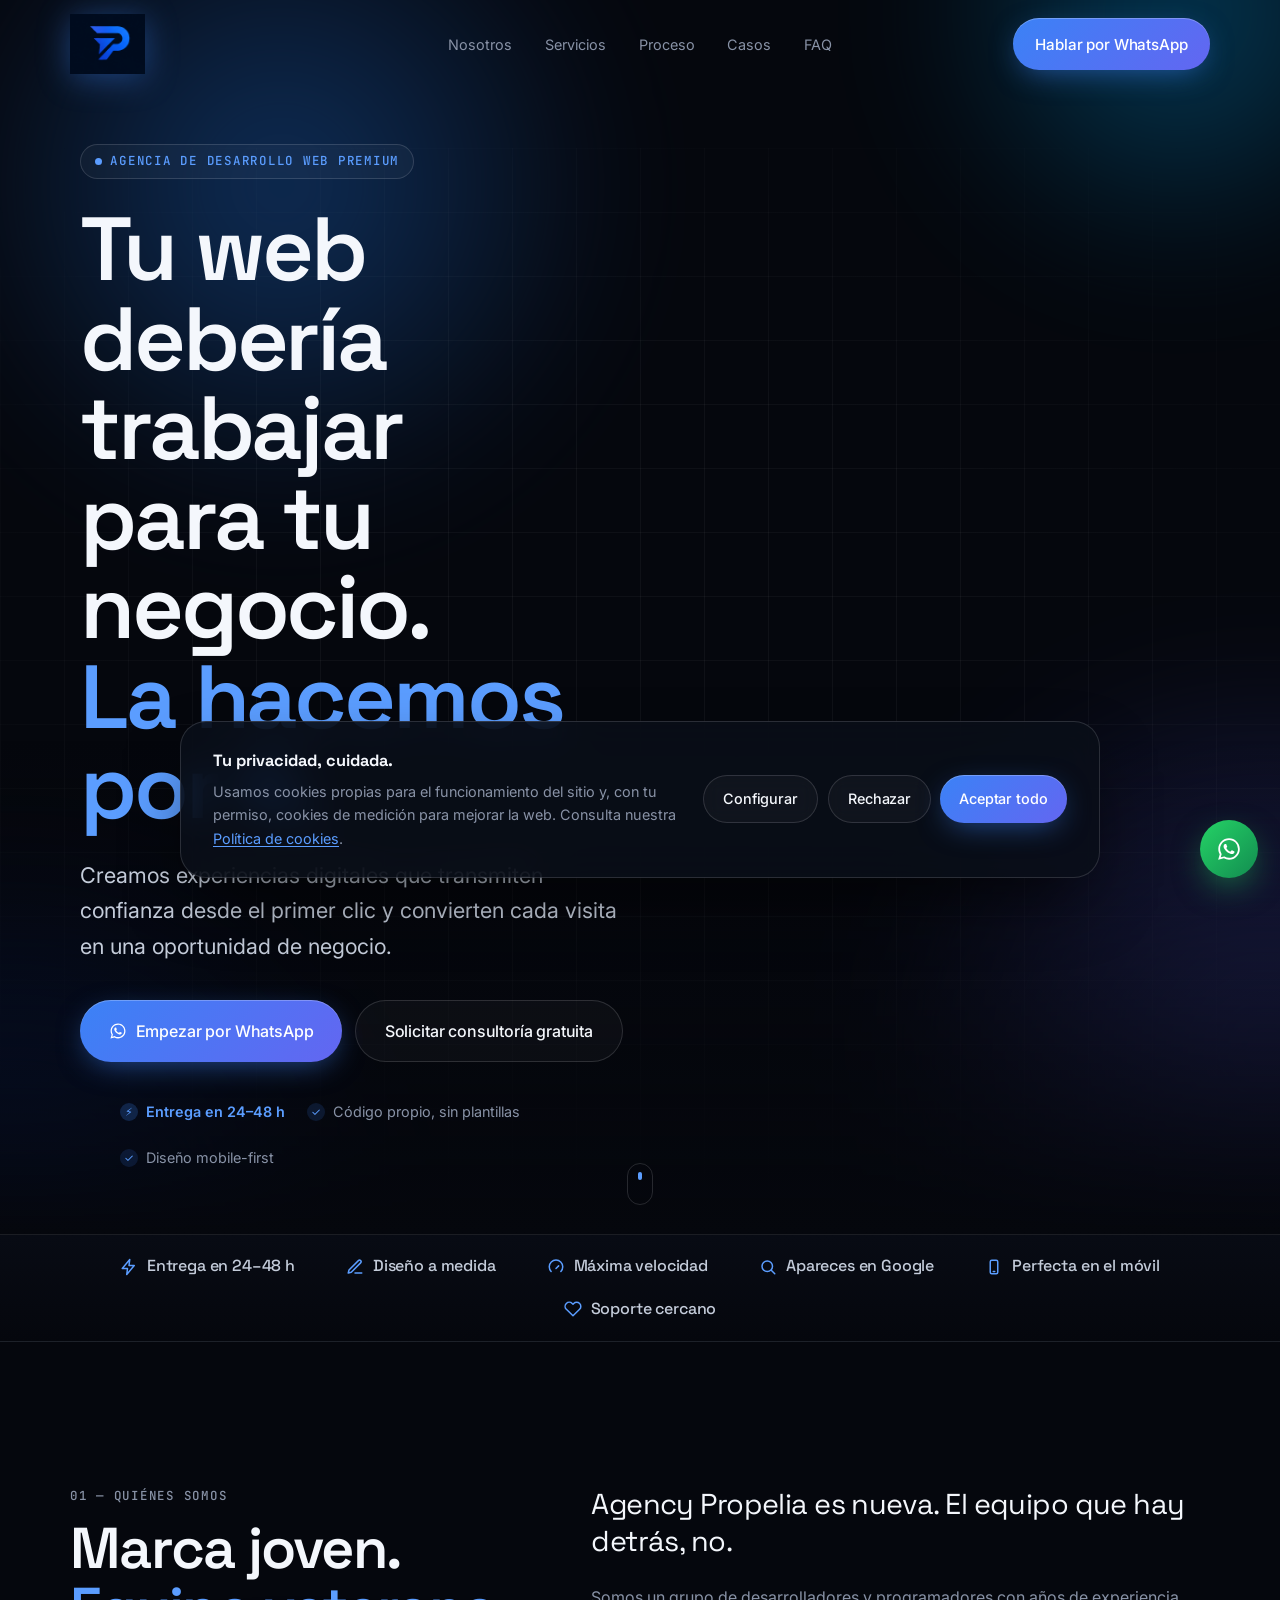
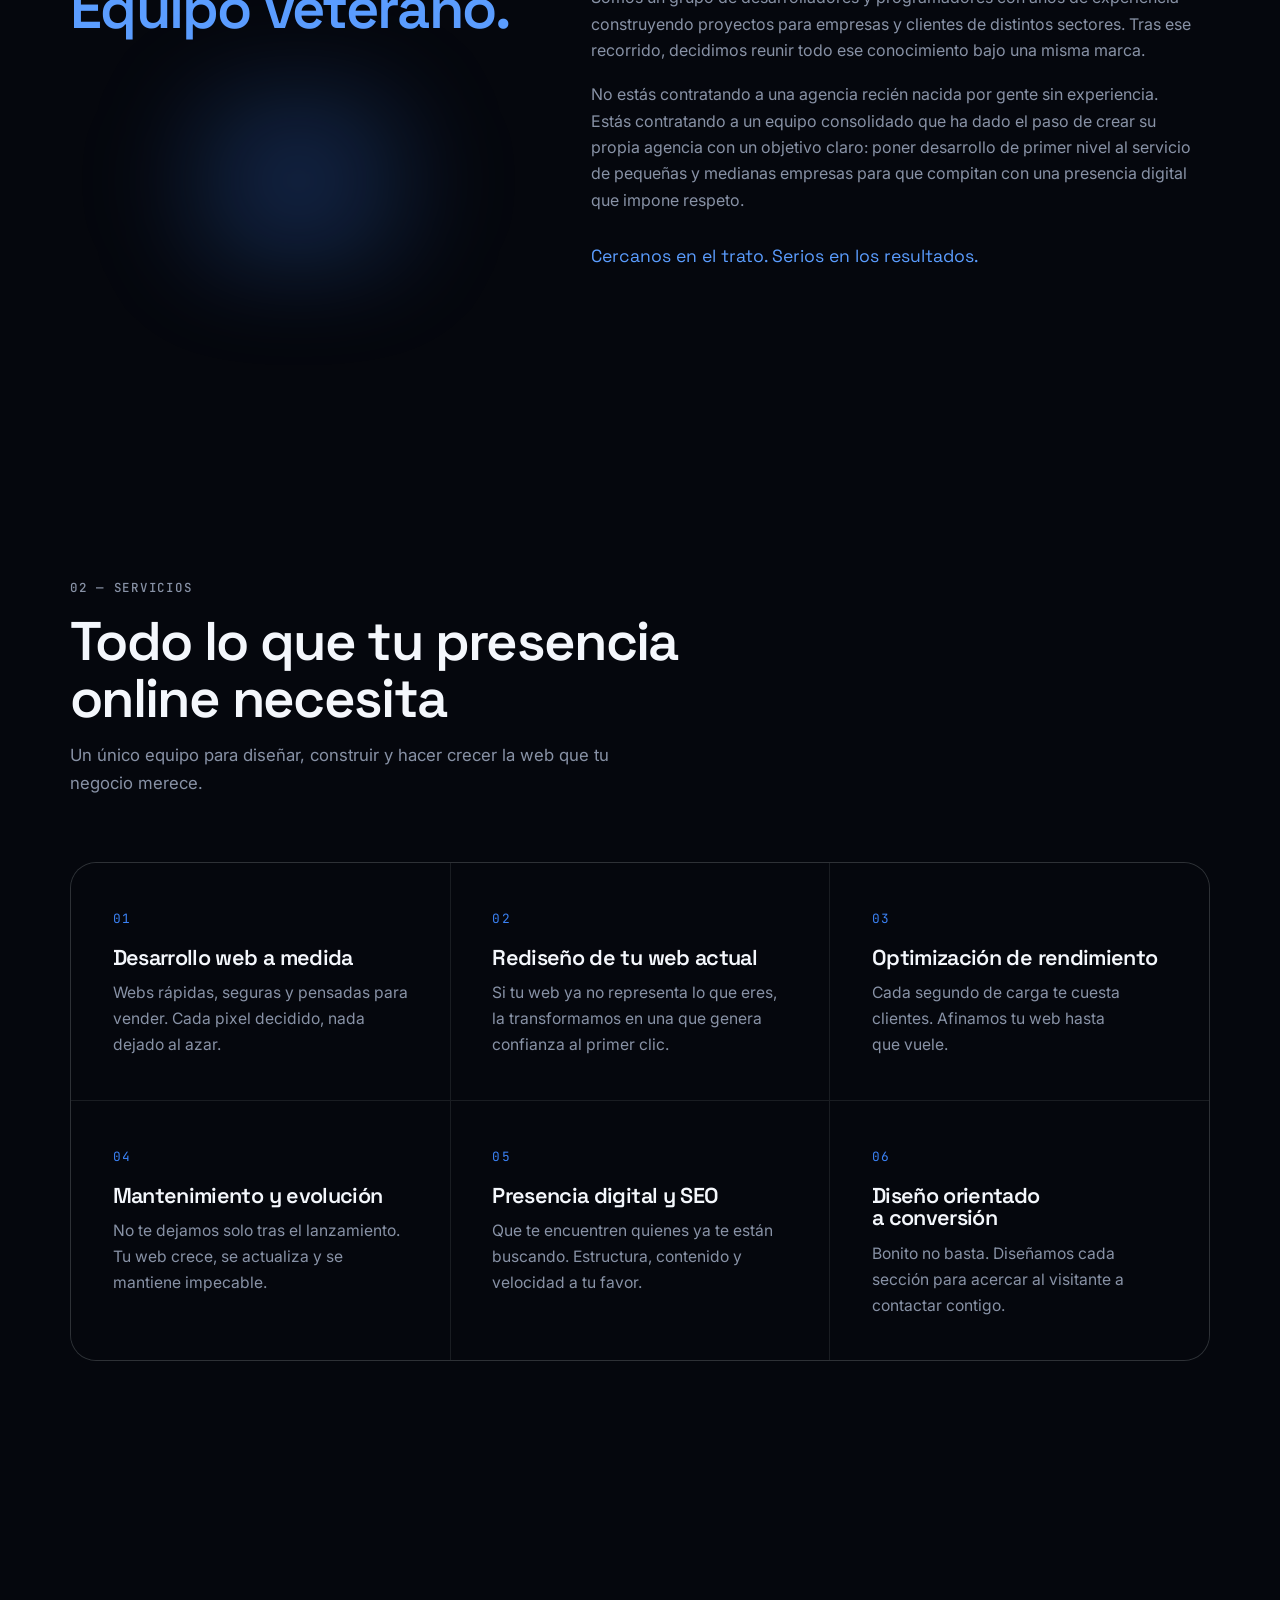
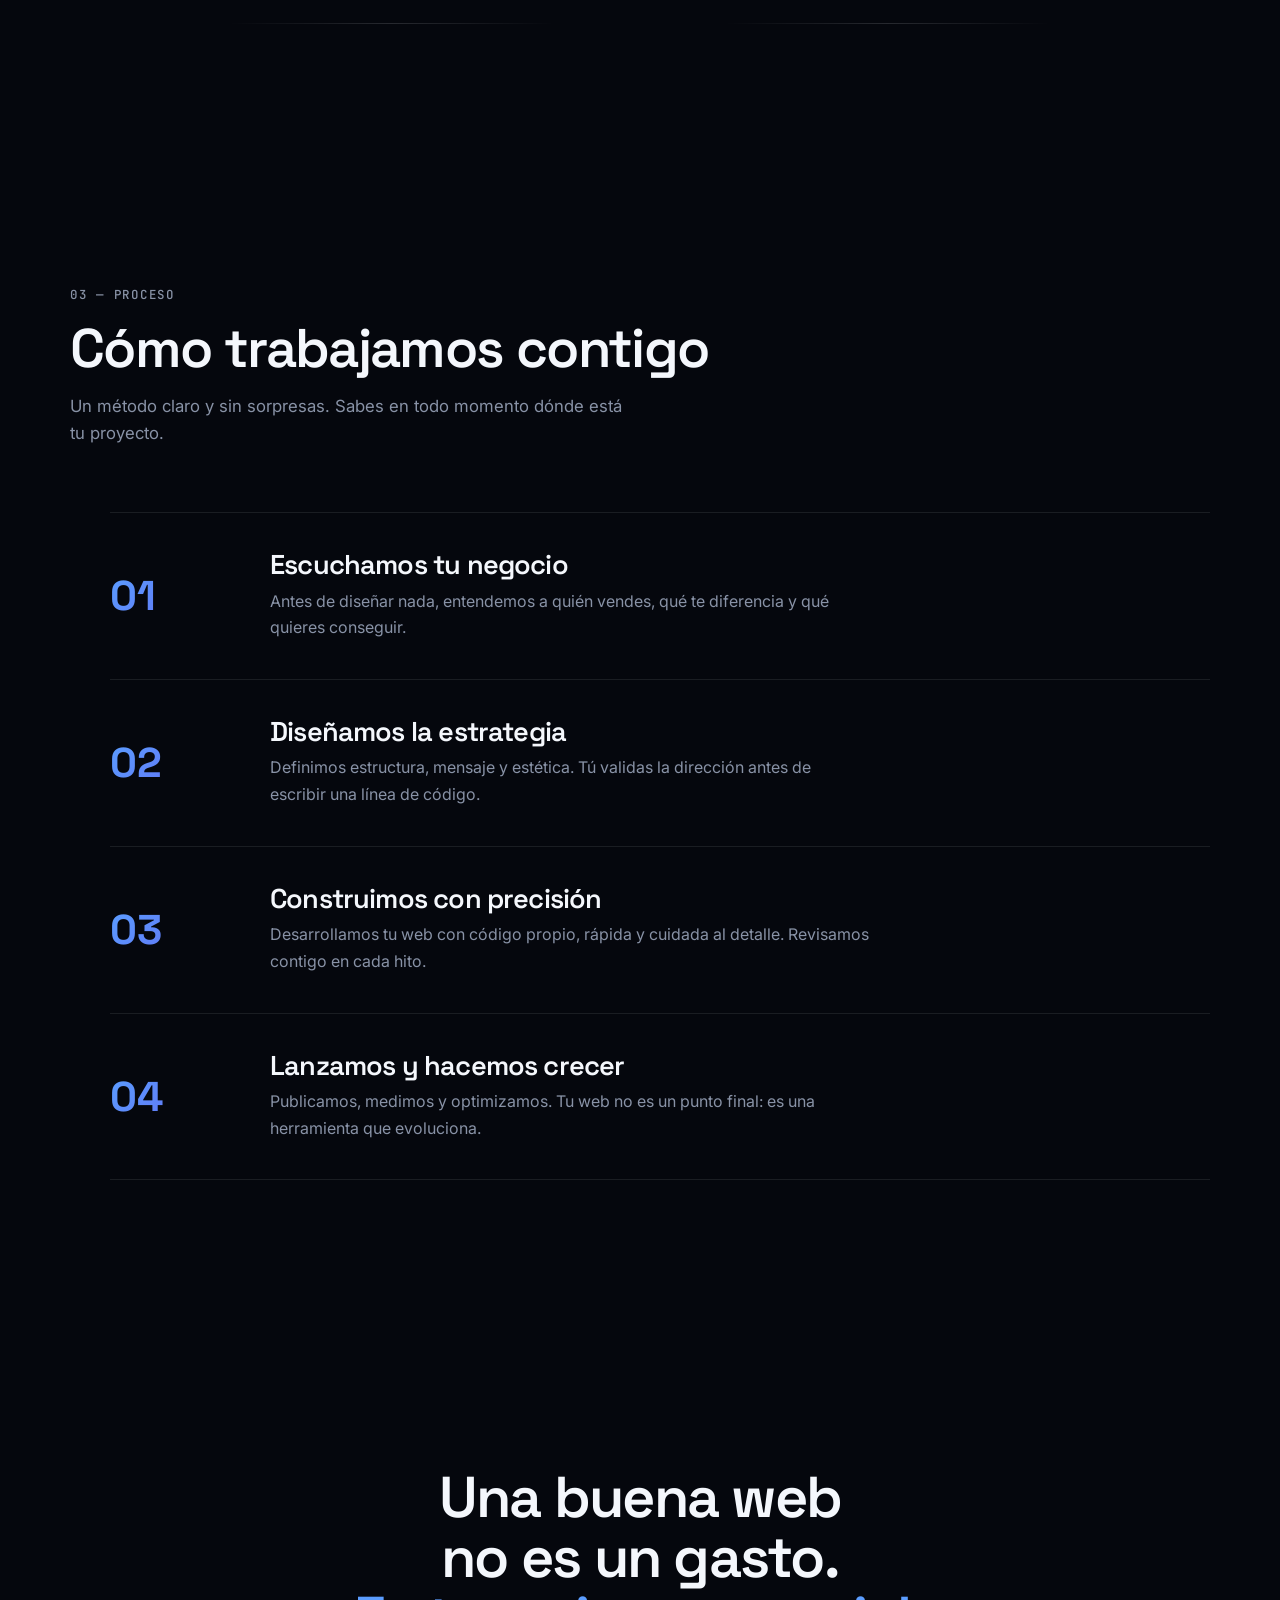
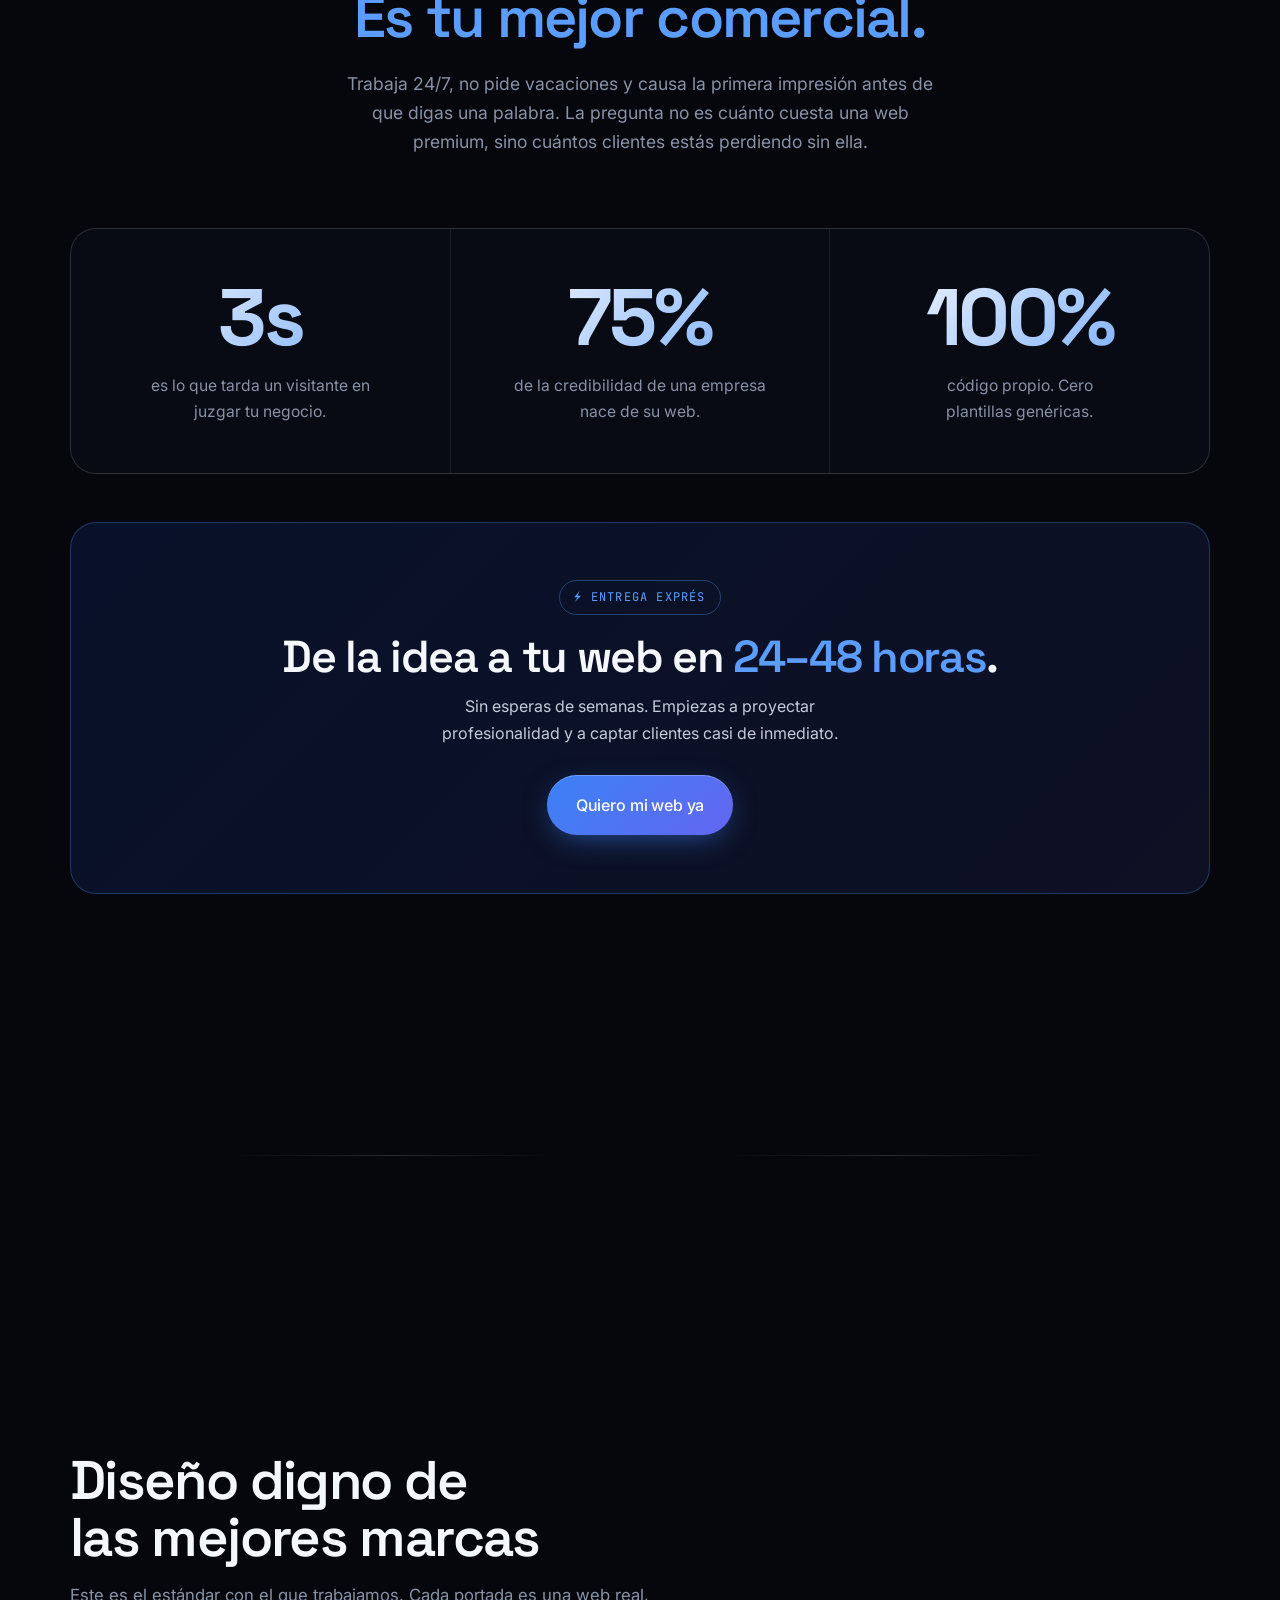
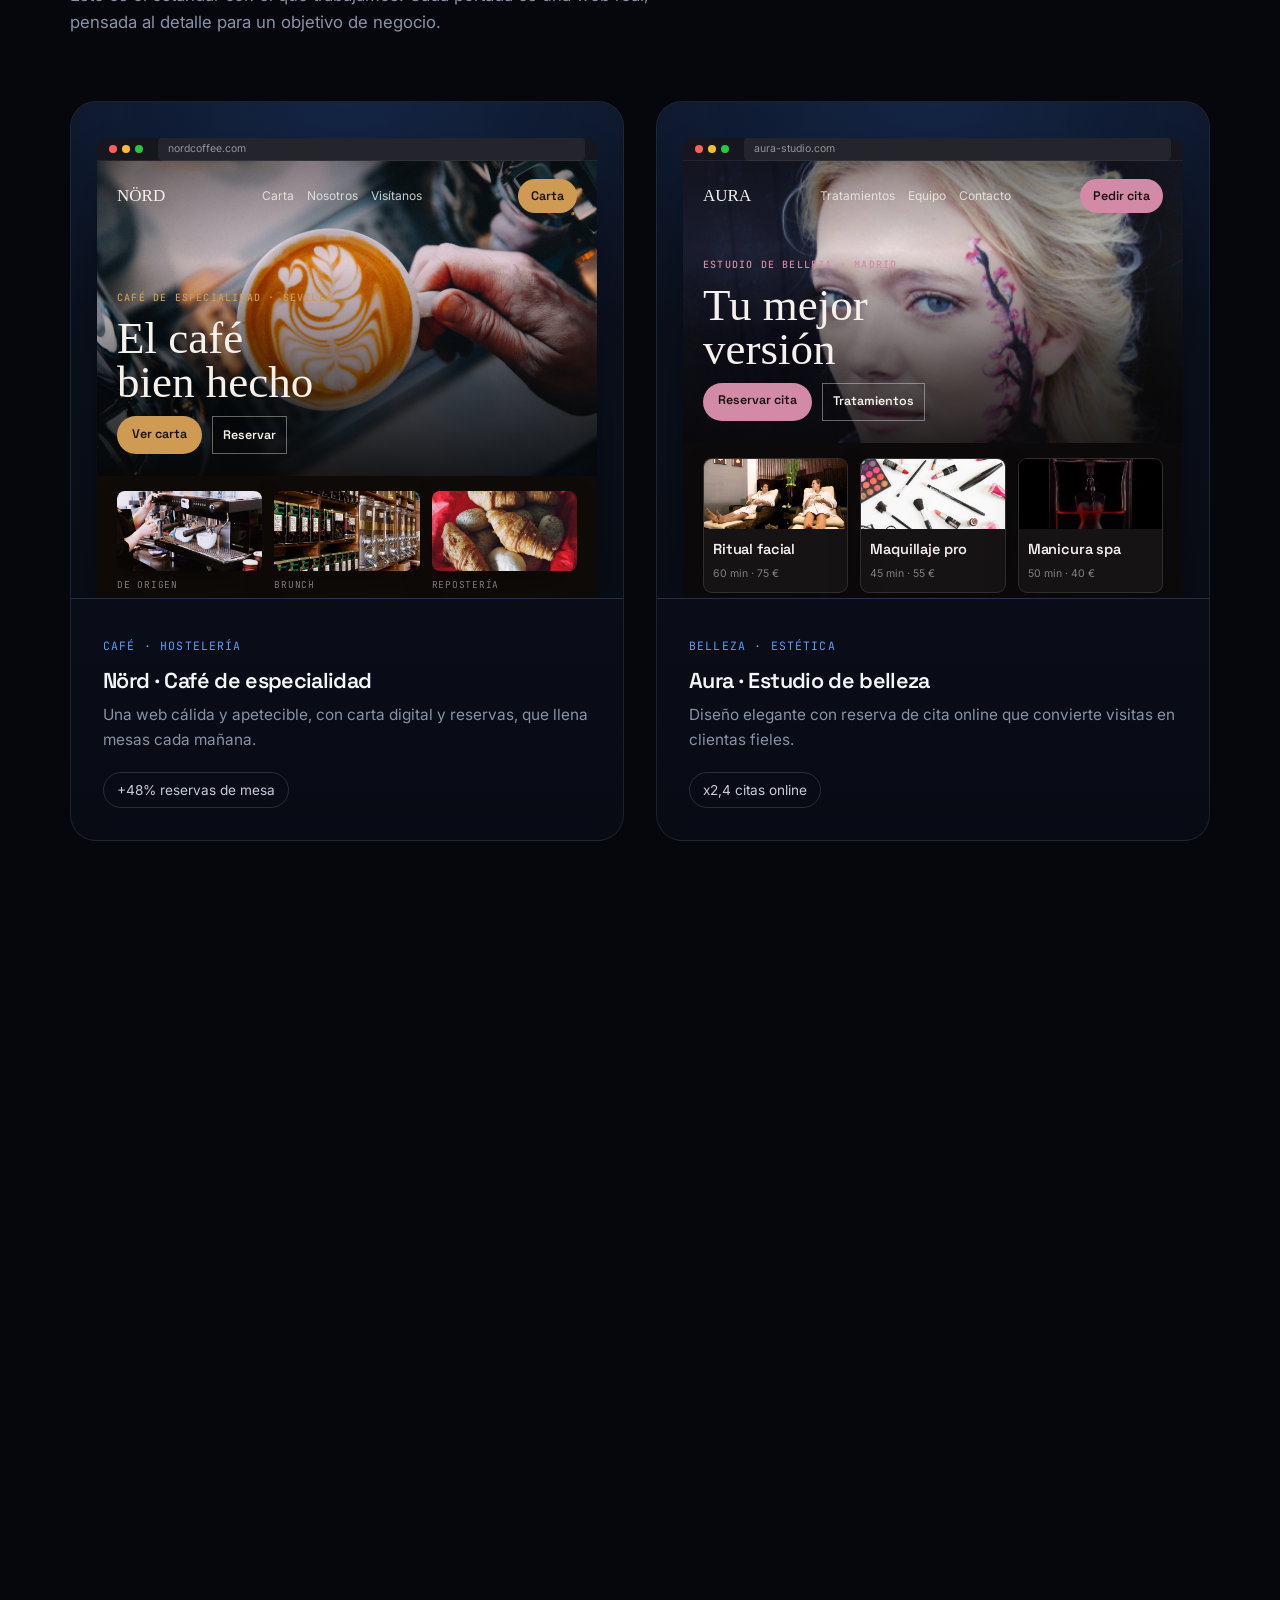
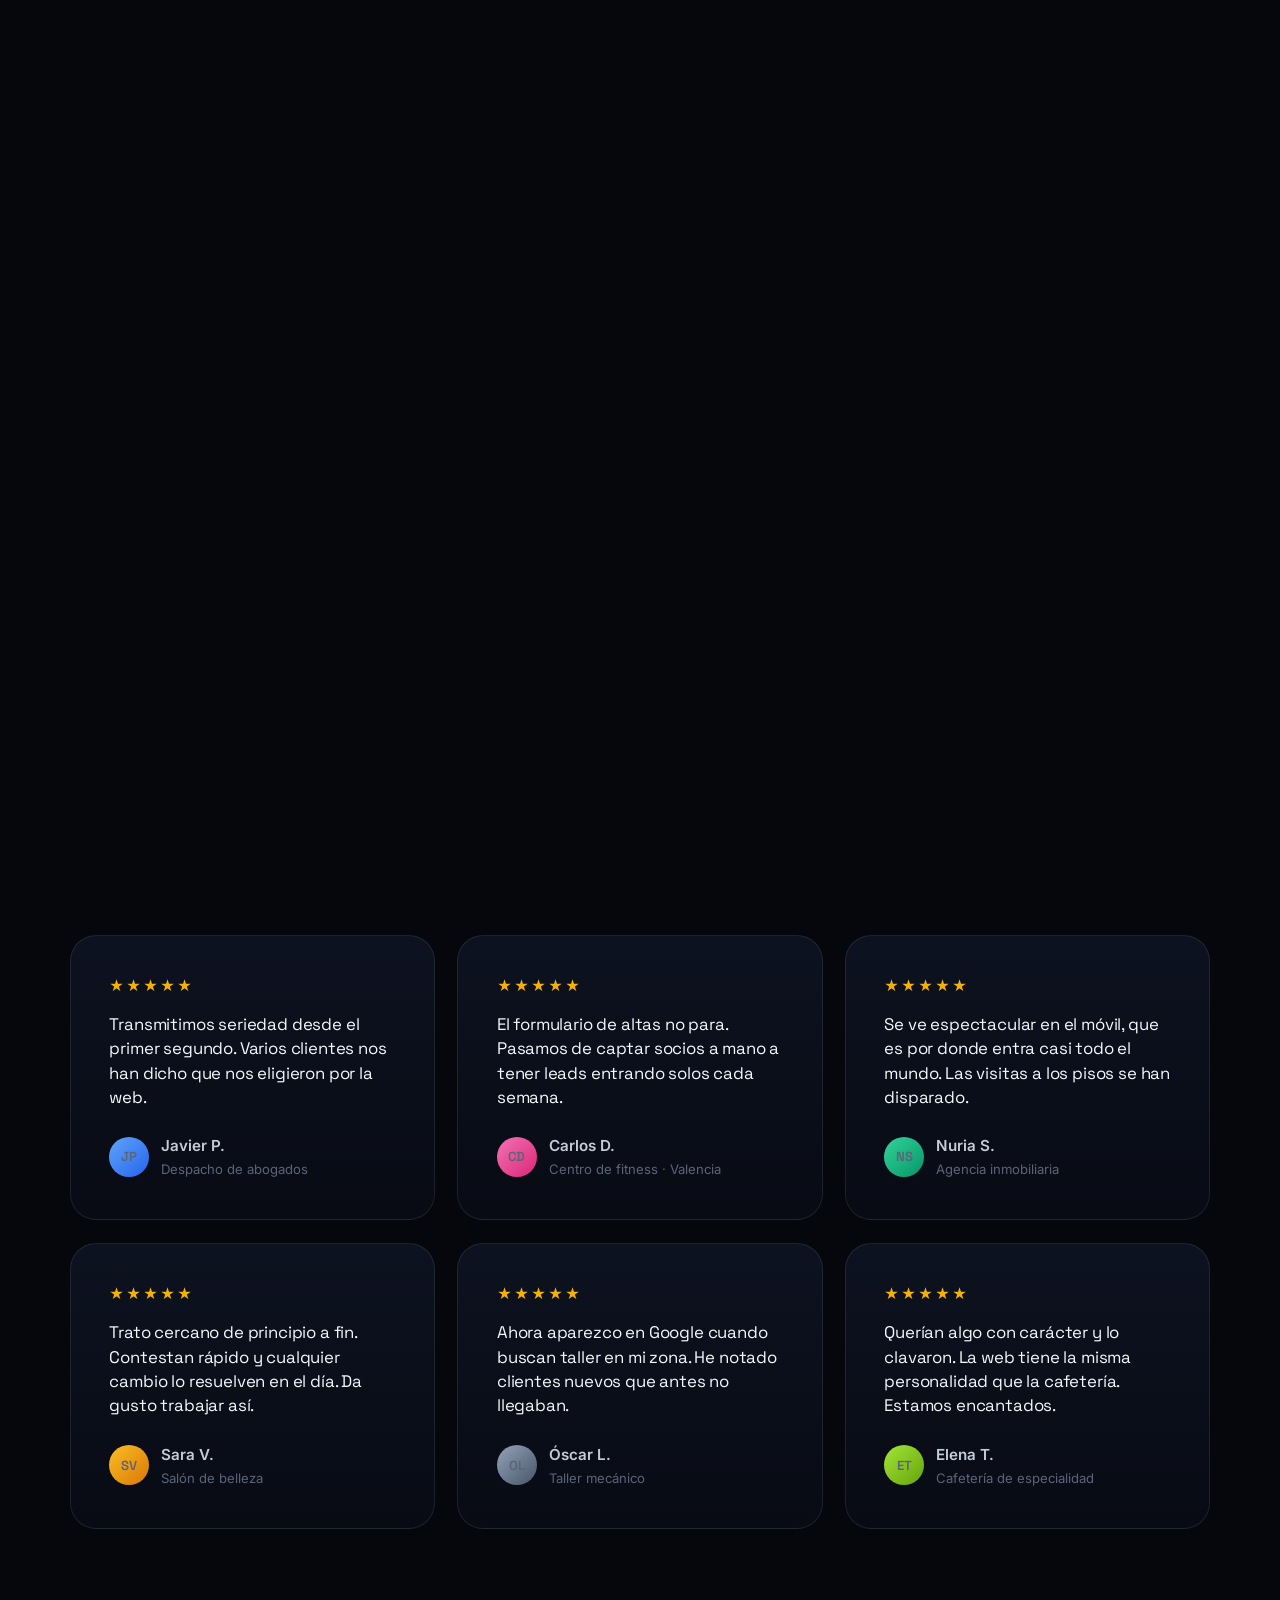
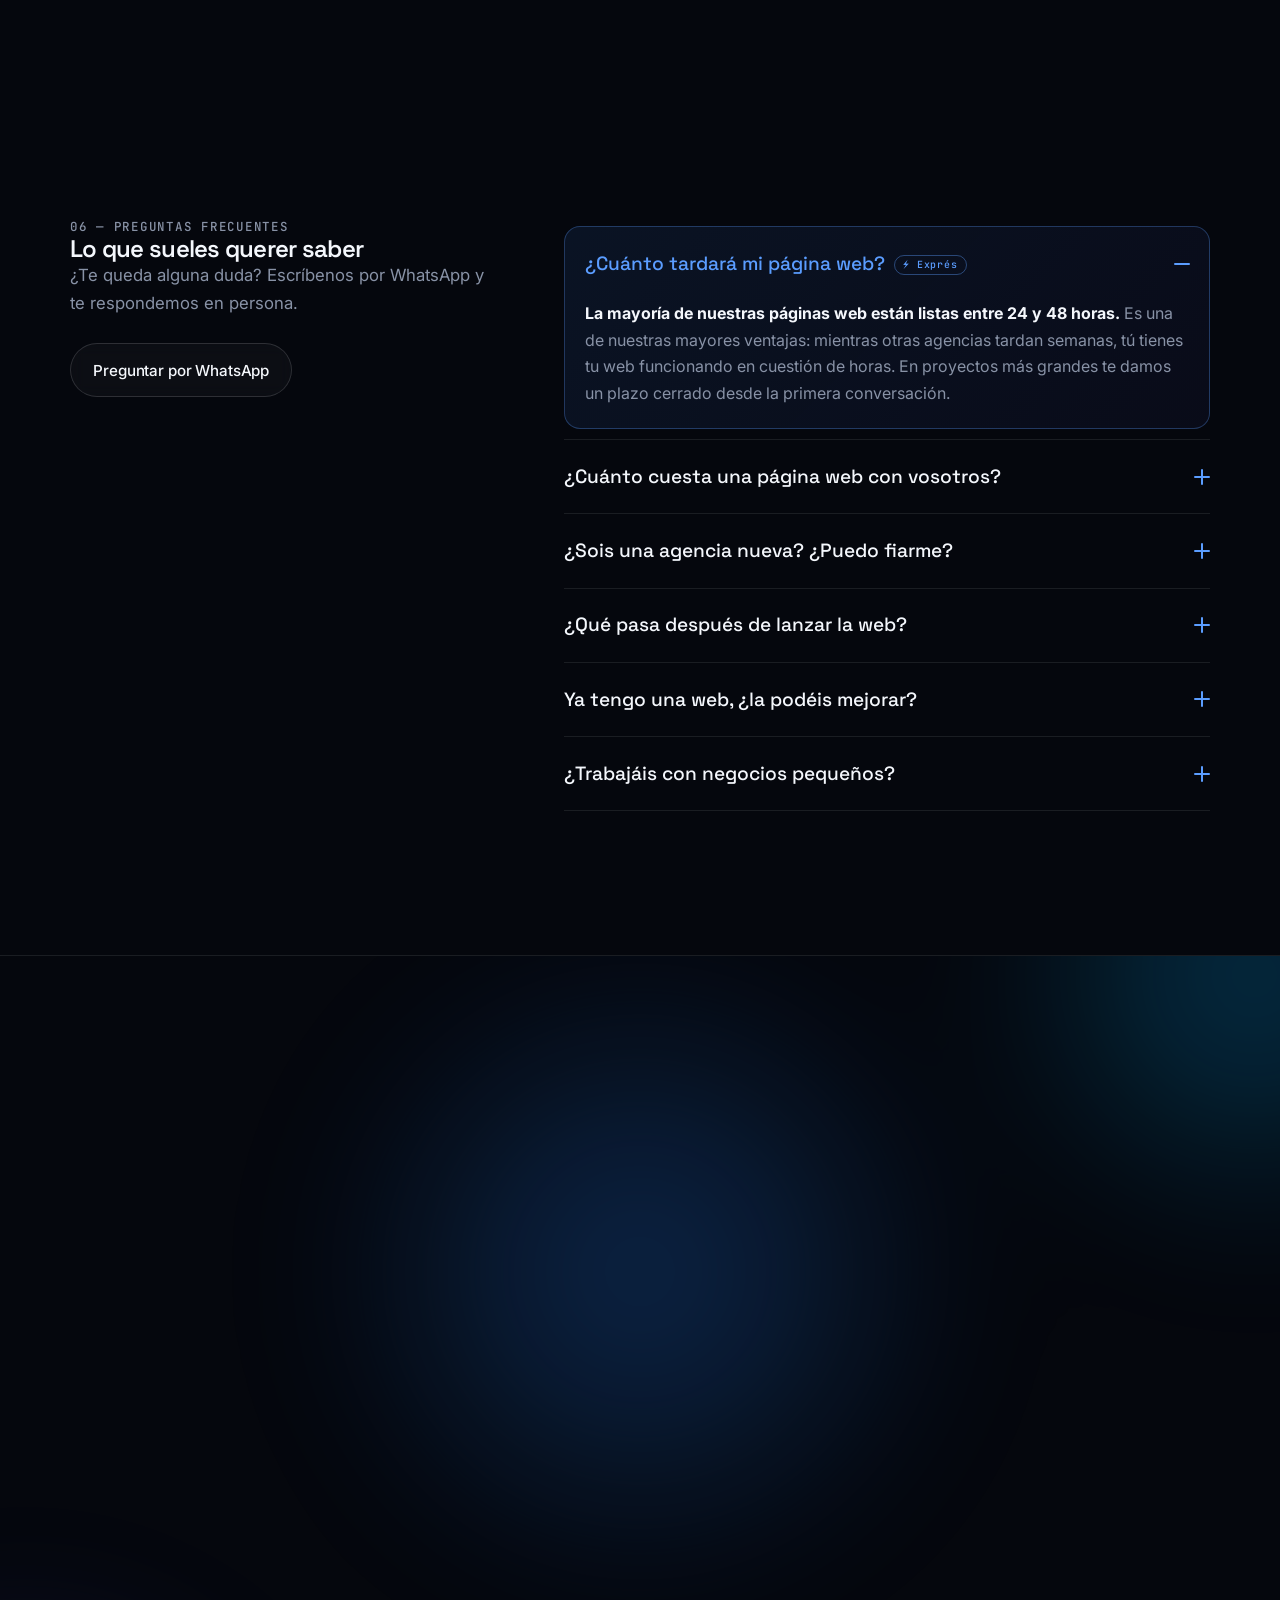
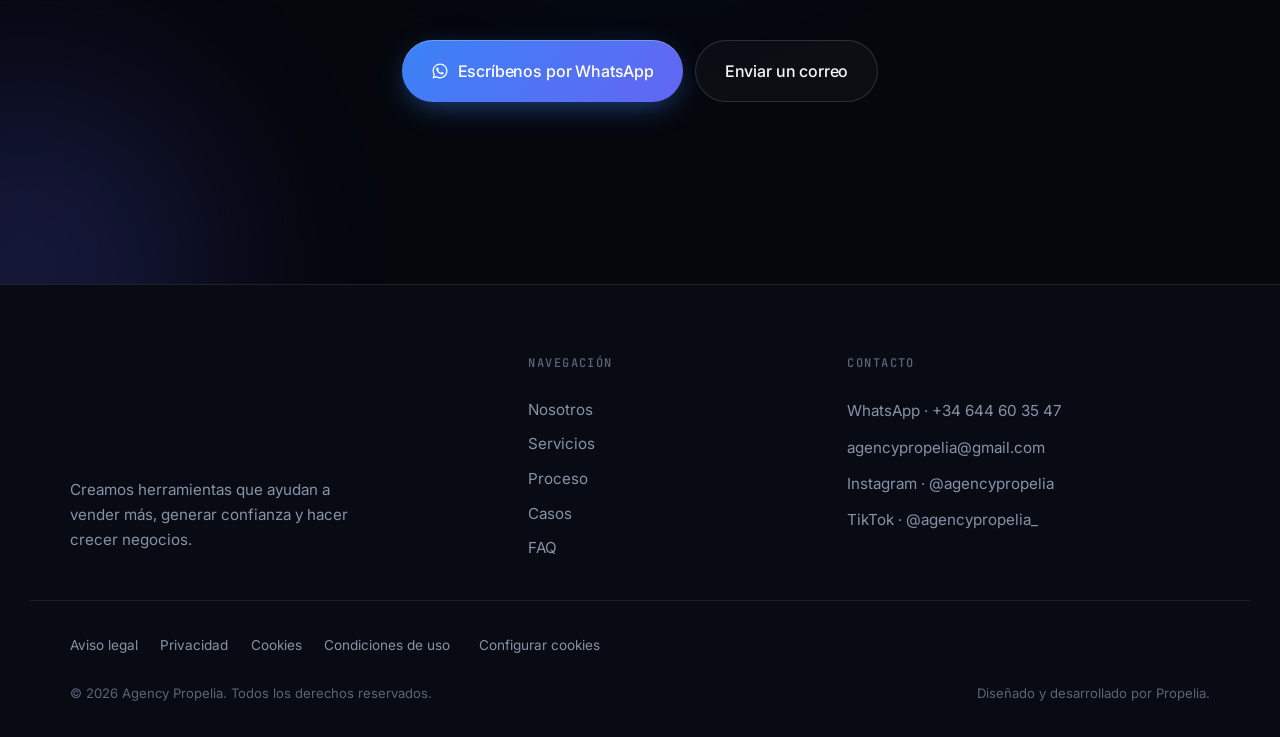
==== index.html @ 7b3290b9 "Web Agency Propelia — preparada para producción Sitio estático (HTML/CSS/JS vanilla) listo para GitH" ====
<!DOCTYPE html>
<html lang="es">
<head>
  <meta charset="UTF-8" />
  <meta name="viewport" content="width=device-width, initial-scale=1.0" />
  <meta name="theme-color" content="#05070d" />

  <title>Agency Propelia — Webs premium que hacen crecer tu negocio</title>
  <meta name="description" content="Agencia de desarrollo web premium. Diseñamos páginas que generan confianza desde el primer clic y convierten visitantes en clientes. Consultoría gratuita por WhatsApp." />
  <meta name="keywords" content="agencia web, diseño web premium, desarrollo web, rediseño web, páginas web para empresas, SEO, optimización web" />
  <meta name="author" content="Agency Propelia" />
  <link rel="canonical" href="https://agencypropelia.com/" />

  <!-- Open Graph -->
  <meta property="og:type" content="website" />
  <meta property="og:locale" content="es_ES" />
  <meta property="og:site_name" content="Agency Propelia" />
  <meta property="og:title" content="Agency Propelia — Webs premium que hacen crecer tu negocio" />
  <meta property="og:description" content="Diseñamos herramientas digitales que venden, generan confianza y hacen crecer negocios." />
  <meta property="og:image" content="assets/img/og-cover.png" />
  <meta property="og:url" content="https://agencypropelia.com/" />

  <!-- Twitter -->
  <meta name="twitter:card" content="summary_large_image" />
  <meta name="twitter:title" content="Agency Propelia — Webs premium que hacen crecer tu negocio" />
  <meta name="twitter:description" content="Diseñamos herramientas digitales que venden, generan confianza y hacen crecer negocios." />
  <meta name="twitter:image" content="assets/img/og-cover.png" />

  <link rel="icon" type="image/png" href="assets/img/favicon.png" />
  <link rel="apple-touch-icon" href="assets/img/favicon.png" />
  <link rel="preload" as="image" href="assets/img/icono-propelia.png" />

  <!-- Fonts -->
  <link rel="preconnect" href="https://fonts.googleapis.com" />
  <link rel="preconnect" href="https://fonts.gstatic.com" crossorigin />
  <link rel="stylesheet" href="https://fonts.googleapis.com/css2?family=Space+Grotesk:wght@400;500;600;700&family=Inter:wght@300;400;500;600&family=JetBrains+Mono:wght@400;500&display=swap" />

  <link rel="stylesheet" href="styles.css?v=20260713f" />

  <!-- SEO structured data -->
  <script type="application/ld+json">
  {
    "@context": "https://schema.org",
    "@type": "ProfessionalService",
    "name": "Agency Propelia",
    "description": "Agencia de desarrollo web premium especializada en crear páginas que generan confianza y convierten visitantes en clientes.",
    "url": "https://agencypropelia.com/",
    "email": "agencypropelia@gmail.com",
    "telephone": "+34644603547",
    "areaServed": "ES",
    "priceRange": "€€",
    "sameAs": [
      "https://instagram.com/agencypropelia",
      "https://www.tiktok.com/@agencypropelia_"
    ],
    "serviceType": ["Desarrollo web", "Rediseño web", "Optimización de rendimiento", "SEO", "Mantenimiento web"]
  }
  </script>
</head>
<body>
  <a class="skip-link" href="#main">Saltar al contenido</a>

  <!-- ============ SPLASH ============ -->
  <div class="splash" data-splash aria-hidden="true">
    <div class="splash-mark">
      <svg viewBox="0 0 48 48" width="52" height="52" aria-hidden="true">
        <use href="#propelia-mark"></use>
      </svg>
    </div>
  </div>

  <!-- Reusable SVG symbol for the brand mark -->
  <svg width="0" height="0" style="position:absolute" aria-hidden="true">
    <defs>
      <linearGradient id="mark-grad" x1="0" y1="0" x2="1" y2="1">
        <stop offset="0" stop-color="#60a5fa" />
        <stop offset="0.55" stop-color="#3b82f6" />
        <stop offset="1" stop-color="#6366f1" />
      </linearGradient>
      <symbol id="propelia-mark" viewBox="0 0 48 48">
        <path d="M24 3 L41 40 L24 31 L7 40 Z" fill="url(#mark-grad)" />
        <path d="M24 3 L24 31 L7 40 Z" fill="url(#mark-grad)" opacity="0.55" />
      </symbol>
    </defs>
  </svg>

  <!-- ============ NAV ============ -->
  <header class="nav" data-nav>
    <div class="nav-inner">
      <a class="nav-brand" href="#top" aria-label="Agency Propelia, inicio">
        <img class="nav-logo-img" src="assets/img/icono-propelia.png" alt="Agency Propelia" width="62" height="50" fetchpriority="high" />
      </a>

      <nav class="nav-links" aria-label="Navegación principal">
        <a href="#nosotros">Nosotros</a>
        <a href="#servicios">Servicios</a>
        <a href="#proceso">Proceso</a>
        <a href="#casos">Casos</a>
        <a href="#faq">FAQ</a>
      </nav>

      <a class="btn btn-primary nav-cta" href="https://wa.me/34644603547" target="_blank" rel="noopener" data-magnetic>
        Hablar por WhatsApp
      </a>

      <button class="nav-toggle" data-nav-toggle aria-label="Abrir menú" aria-expanded="false">
        <span></span><span></span>
      </button>
    </div>
  </header>

  <!-- Mobile menu -->
  <div class="mobile-menu" data-mobile-menu aria-hidden="true">
    <nav aria-label="Navegación móvil">
      <a href="#nosotros">Nosotros</a>
      <a href="#servicios">Servicios</a>
      <a href="#proceso">Proceso</a>
      <a href="#casos">Casos</a>
      <a href="#faq">FAQ</a>
    </nav>
    <a class="btn btn-primary" href="https://wa.me/34644603547" target="_blank" rel="noopener">Hablar por WhatsApp</a>
  </div>

  <main id="main">
    <span id="top"></span>

    <!-- ============ HERO ============ -->
    <section class="hero" id="hero">
      <div class="hero-gradient" data-mouse-gradient aria-hidden="true"></div>
      <div class="hero-grid-overlay" aria-hidden="true"></div>

      <div class="hero-inner container">
       <div class="hero-copy">
        <p class="kicker reveal" data-reveal>
          <span class="kicker-dot"></span> Agencia de desarrollo web premium
        </p>

        <h1 class="hero-title reveal" data-reveal>
          Tu web debería trabajar<br />
          para tu negocio.<br />
          <em>La hacemos por ti.</em>
        </h1>

        <p class="hero-sub reveal" data-reveal>
          Creamos experiencias digitales que transmiten confianza desde el primer clic
          y convierten cada visita en una oportunidad de negocio.
        </p>

        <div class="hero-actions reveal" data-reveal>
          <a class="btn btn-primary btn-lg" href="https://wa.me/34644603547" target="_blank" rel="noopener" data-magnetic>
            <span class="btn-ico" aria-hidden="true">
              <svg viewBox="0 0 24 24" width="18" height="18" fill="currentColor"><path d="M12.04 2C6.58 2 2.13 6.45 2.13 11.91c0 1.75.46 3.45 1.32 4.95L2 22l5.25-1.38a9.9 9.9 0 0 0 4.79 1.22h.01c5.46 0 9.91-4.45 9.91-9.91C21.96 6.45 17.5 2 12.04 2zm0 18.15h-.01a8.2 8.2 0 0 1-4.19-1.15l-.3-.18-3.12.82.83-3.04-.2-.31a8.2 8.2 0 0 1-1.26-4.38c0-4.54 3.7-8.23 8.25-8.23 2.2 0 4.28.86 5.83 2.42a8.2 8.2 0 0 1 2.42 5.82c0 4.54-3.7 8.23-8.25 8.23zm4.52-6.16c-.25-.12-1.47-.72-1.69-.81-.23-.08-.39-.12-.56.12-.16.25-.64.81-.79.97-.14.17-.29.19-.54.06-.25-.12-1.05-.39-1.99-1.23-.74-.66-1.23-1.47-1.38-1.72-.14-.25-.02-.38.11-.51.11-.11.25-.29.37-.43.12-.14.16-.25.25-.41.08-.17.04-.31-.02-.43-.06-.12-.56-1.34-.76-1.84-.2-.48-.4-.42-.56-.42-.14 0-.31-.02-.47-.02-.16 0-.43.06-.66.31-.23.25-.87.85-.87 2.07 0 1.22.89 2.4 1.01 2.56.12.17 1.75 2.67 4.23 3.74.59.26 1.05.41 1.41.52.59.19 1.13.16 1.56.1.48-.07 1.47-.6 1.68-1.18.21-.58.21-1.07.14-1.18-.06-.11-.22-.17-.47-.29z"/></svg>
            </span>
            Empezar por WhatsApp
          </a>
          <a class="btn btn-ghost btn-lg" href="#contacto" data-magnetic>Solicitar consultoría gratuita</a>
        </div>

        <ul class="hero-trust reveal" data-reveal>
          <li class="trust-hot"><span class="tick" aria-hidden="true">⚡</span> Entrega en 24–48 h</li>
          <li><span class="tick" aria-hidden="true">✓</span> Código propio, sin plantillas</li>
          <li><span class="tick" aria-hidden="true">✓</span> Diseño mobile-first</li>
        </ul>
       </div>

       <div class="hero-visual reveal" data-reveal aria-hidden="true">
         <video class="hero-video brand-video" src="assets/video/logo-anim-1.mp4"
                autoplay muted loop playsinline preload="auto"></video>
       </div>
      </div>

      <a class="hero-scroll" href="#nosotros" aria-label="Bajar">
        <span></span>
      </a>
    </section>

    <!-- ============ BENEFITS BAR ============ -->
    <div class="benefits-bar">
      <ul class="benefits-row container">
        <li>
          <span class="bb-ico" aria-hidden="true"><svg viewBox="0 0 24 24" fill="none" stroke="currentColor" stroke-width="2" stroke-linecap="round" stroke-linejoin="round"><path d="M13 2 3 14h7l-1 8 10-12h-7z"/></svg></span>
          Entrega en 24–48 h
        </li>
        <li>
          <span class="bb-ico" aria-hidden="true"><svg viewBox="0 0 24 24" fill="none" stroke="currentColor" stroke-width="2" stroke-linecap="round" stroke-linejoin="round"><path d="M12 20h9"/><path d="M16.5 3.5a2.12 2.12 0 0 1 3 3L7 19l-4 1 1-4z"/></svg></span>
          Diseño a medida
        </li>
        <li>
          <span class="bb-ico" aria-hidden="true"><svg viewBox="0 0 24 24" fill="none" stroke="currentColor" stroke-width="2" stroke-linecap="round" stroke-linejoin="round"><path d="M5.5 18a9 9 0 1 1 13 0"/><path d="M12 14l3.5-3.5"/></svg></span>
          Máxima velocidad
        </li>
        <li>
          <span class="bb-ico" aria-hidden="true"><svg viewBox="0 0 24 24" fill="none" stroke="currentColor" stroke-width="2" stroke-linecap="round" stroke-linejoin="round"><circle cx="11" cy="11" r="7"/><path d="M21 21l-4.3-4.3"/></svg></span>
          Apareces en Google
        </li>
        <li>
          <span class="bb-ico" aria-hidden="true"><svg viewBox="0 0 24 24" fill="none" stroke="currentColor" stroke-width="2" stroke-linecap="round" stroke-linejoin="round"><rect x="7" y="3" width="10" height="18" rx="2"/><path d="M11 18h2"/></svg></span>
          Perfecta en el móvil
        </li>
        <li>
          <span class="bb-ico" aria-hidden="true"><svg viewBox="0 0 24 24" fill="none" stroke="currentColor" stroke-width="2" stroke-linecap="round" stroke-linejoin="round"><path d="M20.8 4.6a5.5 5.5 0 0 0-7.8 0L12 5.6l-1.1-1a5.5 5.5 0 0 0-7.8 7.8l1.1 1L12 21l7.8-7.6 1-1a5.5 5.5 0 0 0 0-7.8z"/></svg></span>
          Soporte cercano
        </li>
      </ul>
    </div>

    <!-- ============ NOSOTROS ============ -->
    <section class="section nosotros" id="nosotros">
      <div class="container grid-2">
        <div class="nosotros-head">
          <p class="eyebrow reveal" data-reveal>01 — Quiénes somos</p>
          <h2 class="reveal" data-reveal>
            Marca joven.<br /><em>Equipo veterano.</em>
          </h2>
          <div class="nosotros-visual reveal" data-reveal aria-hidden="true">
            <video class="brand-video" src="assets/video/logo-anim-2.mp4"
                   autoplay muted loop playsinline preload="none"></video>
          </div>
        </div>
        <div class="nosotros-body">
          <p class="lead reveal" data-reveal>
            Agency Propelia es nueva. El equipo que hay detrás, no.
          </p>
          <p class="reveal" data-reveal>
            Somos un grupo de desarrolladores y programadores con años de experiencia
            construyendo proyectos para empresas y clientes de distintos sectores. Tras
            ese recorrido, decidimos reunir todo ese conocimiento bajo una misma marca.
          </p>
          <p class="reveal" data-reveal>
            No estás contratando a una agencia recién nacida por gente sin experiencia.
            Estás contratando a un equipo consolidado que ha dado el paso de crear su
            propia agencia con un objetivo claro: poner desarrollo de primer nivel al
            servicio de pequeñas y medianas empresas para que compitan con una presencia
            digital que impone respeto.
          </p>
          <p class="signature reveal" data-reveal>
            Cercanos en el trato. Serios en los resultados.
          </p>
        </div>
      </div>
    </section>

    <!-- ============ SERVICIOS ============ -->
    <section class="section servicios" id="servicios">
      <div class="container">
        <header class="section-head">
          <p class="eyebrow reveal" data-reveal>02 — Servicios</p>
          <h2 class="reveal" data-reveal>Todo lo que tu presencia online necesita</h2>
          <p class="section-sub reveal" data-reveal>
            Un único equipo para diseñar, construir y hacer crecer la web que tu negocio merece.
          </p>
        </header>

        <div class="services-grid" data-services>
          <!-- JS enriquece; contenido hardcodeado para funcionar sin JS -->
          <article class="service-card reveal" data-reveal>
            <span class="service-num">01</span>
            <h3>Desarrollo web a medida</h3>
            <p>Webs rápidas, seguras y pensadas para vender. Cada pixel decidido, nada dejado al azar.</p>
          </article>
          <article class="service-card reveal" data-reveal>
            <span class="service-num">02</span>
            <h3>Rediseño de tu web actual</h3>
            <p>Si tu web ya no representa lo que eres, la transformamos en una que genera confianza al primer clic.</p>
          </article>
          <article class="service-card reveal" data-reveal>
            <span class="service-num">03</span>
            <h3>Optimización de rendimiento</h3>
            <p>Cada segundo de carga te cuesta clientes. Afinamos tu web hasta que vuele.</p>
          </article>
          <article class="service-card reveal" data-reveal>
            <span class="service-num">04</span>
            <h3>Mantenimiento y evolución</h3>
            <p>No te dejamos solo tras el lanzamiento. Tu web crece, se actualiza y se mantiene impecable.</p>
          </article>
          <article class="service-card reveal" data-reveal>
            <span class="service-num">05</span>
            <h3>Presencia digital y SEO</h3>
            <p>Que te encuentren quienes ya te están buscando. Estructura, contenido y velocidad a tu favor.</p>
          </article>
          <article class="service-card reveal" data-reveal>
            <span class="service-num">06</span>
            <h3>Diseño orientado a conversión</h3>
            <p>Bonito no basta. Diseñamos cada sección para acercar al visitante a contactar contigo.</p>
          </article>
        </div>
      </div>
    </section>

    <!-- brand divider -->
    <div class="brand-divider" aria-hidden="true">
      <span class="divider-line"></span>
      <video class="brand-video divider-video" src="assets/video/logo-anim-1.mp4" autoplay muted loop playsinline preload="none"></video>
      <span class="divider-line"></span>
    </div>

    <!-- ============ PROCESO ============ -->
    <section class="section proceso" id="proceso">
      <div class="container">
        <header class="section-head">
          <p class="eyebrow reveal" data-reveal>03 — Proceso</p>
          <h2 class="reveal" data-reveal>Cómo trabajamos contigo</h2>
          <p class="section-sub reveal" data-reveal>
            Un método claro y sin sorpresas. Sabes en todo momento dónde está tu proyecto.
          </p>
        </header>

        <ol class="process-list">
          <li class="process-step reveal" data-reveal>
            <span class="process-num">01</span>
            <div>
              <h3>Escuchamos tu negocio</h3>
              <p>Antes de diseñar nada, entendemos a quién vendes, qué te diferencia y qué quieres conseguir.</p>
            </div>
          </li>
          <li class="process-step reveal" data-reveal>
            <span class="process-num">02</span>
            <div>
              <h3>Diseñamos la estrategia</h3>
              <p>Definimos estructura, mensaje y estética. Tú validas la dirección antes de escribir una línea de código.</p>
            </div>
          </li>
          <li class="process-step reveal" data-reveal>
            <span class="process-num">03</span>
            <div>
              <h3>Construimos con precisión</h3>
              <p>Desarrollamos tu web con código propio, rápida y cuidada al detalle. Revisamos contigo en cada hito.</p>
            </div>
          </li>
          <li class="process-step reveal" data-reveal>
            <span class="process-num">04</span>
            <div>
              <h3>Lanzamos y hacemos crecer</h3>
              <p>Publicamos, medimos y optimizamos. Tu web no es un punto final: es una herramienta que evoluciona.</p>
            </div>
          </li>
        </ol>
      </div>
    </section>

    <!-- ============ BENEFICIOS ============ -->
    <section class="section beneficios" id="beneficios">
      <div class="container">
        <div class="beneficios-band reveal" data-reveal>
          <h2>Una buena web no es un gasto.<br /><em>Es tu mejor comercial.</em></h2>
          <p>
            Trabaja 24/7, no pide vacaciones y causa la primera impresión antes de que
            digas una palabra. La pregunta no es cuánto cuesta una web premium, sino
            cuántos clientes estás perdiendo sin ella.
          </p>
        </div>

        <div class="stats" data-stats>
          <div class="stat reveal" data-reveal>
            <span class="stat-value" data-count-to="3" data-suffix="s">3s</span>
            <p>es lo que tarda un visitante en juzgar tu negocio.</p>
          </div>
          <div class="stat reveal" data-reveal>
            <span class="stat-value" data-count-to="75" data-suffix="%">75%</span>
            <p>de la credibilidad de una empresa nace de su web.</p>
          </div>
          <div class="stat reveal" data-reveal>
            <span class="stat-value" data-count-to="100" data-suffix="%">100%</span>
            <p>código propio. Cero plantillas genéricas.</p>
          </div>
        </div>

        <div class="speed-banner reveal" data-reveal>
          <div class="speed-banner-glow" aria-hidden="true"></div>
          <span class="speed-badge">⚡ Entrega exprés</span>
          <h3>De la idea a tu web en <em>24–48 horas</em>.</h3>
          <p>Sin esperas de semanas. Empiezas a proyectar profesionalidad y a captar clientes casi de inmediato.</p>
          <a class="btn btn-primary btn-lg" href="https://wa.me/34644603547" target="_blank" rel="noopener" data-magnetic>Quiero mi web ya</a>
        </div>
      </div>
    </section>

    <!-- brand divider -->
    <div class="brand-divider" aria-hidden="true">
      <span class="divider-line"></span>
      <video class="brand-video divider-video" src="assets/video/logo-anim-2.mp4" autoplay muted loop playsinline preload="none"></video>
      <span class="divider-line"></span>
    </div>

    <!-- ============ CASOS ============ -->
    <section class="section casos" id="casos">
      <div class="container">
        <header class="section-head">
          <p class="eyebrow reveal" data-reveal>04 — Proyectos</p>
          <h2 class="reveal" data-reveal>Diseño digno de las mejores marcas</h2>
          <p class="section-sub reveal" data-reveal>
            Este es el estándar con el que trabajamos. Cada portada es una web real, pensada al detalle para un objetivo de negocio.
          </p>
        </header>

        <div class="casos-grid" data-projects>

          <!-- 1 · Café de especialidad (fotografía real) -->
          <article class="caso-card reveal" data-reveal>
            <div class="caso-cover">
              <div class="mock pv pv--cafe">
                <div class="mock-bar mock-bar-dark"><i></i><i></i><i></i><span class="mock-url">nordcoffee.com</span></div>
                <div class="mock-screen">
                  <div class="pv-imghero">
                    <span class="pv-imghero-bg pv-bg-cafe"></span>
                    <span class="pv-imghero-veil"></span>
                    <div class="pv-nav pv-on-img">
                      <span class="pv-logo pv-serif pv-tracked">NÖRD</span>
                      <span class="pv-menu"><span>Carta</span><span>Nosotros</span><span>Visítanos</span></span>
                      <span class="pv-cta pv-gold-btn">Carta</span>
                    </div>
                    <div class="pv-imghero-cap">
                      <span class="pv-ey pv-gold">Café de especialidad · Sevilla</span>
                      <span class="pv-h1 pv-serif pv-light pv-xl">El café<br>bien hecho</span>
                      <span class="pv-btns"><b class="pv-b1 pv-b-gold">Ver carta</b><b class="pv-b2 pv-b2-light">Reservar</b></span>
                    </div>
                  </div>
                  <div class="pv-gallery3">
                    <div class="pv-gitem"><span class="pv-gimg pv-gimg-c1"></span><span class="pv-gcap">De origen</span></div>
                    <div class="pv-gitem"><span class="pv-gimg pv-gimg-c2"></span><span class="pv-gcap">Brunch</span></div>
                    <div class="pv-gitem"><span class="pv-gimg pv-gimg-c3"></span><span class="pv-gcap">Repostería</span></div>
                  </div>
                </div>
              </div>
            </div>
            <div class="caso-body">
              <span class="caso-tag">Café · Hostelería</span>
              <h3>Nörd · Café de especialidad</h3>
              <p>Una web cálida y apetecible, con carta digital y reservas, que llena mesas cada mañana.</p>
              <span class="caso-metric">+48% reservas de mesa</span>
            </div>
          </article>

          <!-- 2 · Estudio de belleza (fotografía real) -->
          <article class="caso-card reveal" data-reveal>
            <div class="caso-cover">
              <div class="mock pv pv--beauty">
                <div class="mock-bar mock-bar-dark"><i></i><i></i><i></i><span class="mock-url">aura-studio.com</span></div>
                <div class="mock-screen">
                  <div class="pv-imghero">
                    <span class="pv-imghero-bg pv-bg-beauty"></span>
                    <span class="pv-imghero-veil"></span>
                    <div class="pv-nav pv-on-img">
                      <span class="pv-logo pv-serif pv-tracked">AURA</span>
                      <span class="pv-menu"><span>Tratamientos</span><span>Equipo</span><span>Contacto</span></span>
                      <span class="pv-cta pv-gold-btn">Pedir cita</span>
                    </div>
                    <div class="pv-imghero-cap">
                      <span class="pv-ey pv-gold">Estudio de belleza · Madrid</span>
                      <span class="pv-h1 pv-serif pv-light pv-xl">Tu mejor<br>versión</span>
                      <span class="pv-btns"><b class="pv-b1 pv-b-gold">Reservar cita</b><b class="pv-b2 pv-b2-light">Tratamientos</b></span>
                    </div>
                  </div>
                  <div class="pv-props">
                    <div class="pv-prop"><span class="pv-prop-img pv-prop-b1"></span><span class="pv-prop-info"><em class="pv-prop-price">Ritual facial</em><u class="pv-prop-spec">60 min · 75 €</u></span></div>
                    <div class="pv-prop"><span class="pv-prop-img pv-prop-b2"></span><span class="pv-prop-info"><em class="pv-prop-price">Maquillaje pro</em><u class="pv-prop-spec">45 min · 55 €</u></span></div>
                    <div class="pv-prop"><span class="pv-prop-img pv-prop-b3"></span><span class="pv-prop-info"><em class="pv-prop-price">Manicura spa</em><u class="pv-prop-spec">50 min · 40 €</u></span></div>
                  </div>
                </div>
              </div>
            </div>
            <div class="caso-body">
              <span class="caso-tag">Belleza · Estética</span>
              <h3>Aura · Estudio de belleza</h3>
              <p>Diseño elegante con reserva de cita online que convierte visitas en clientas fieles.</p>
              <span class="caso-metric">x2,4 citas online</span>
            </div>
          </article>

          <!-- 3 · Restaurante (fotografía real) -->
          <article class="caso-card reveal" data-reveal>
            <div class="caso-cover">
              <div class="mock pv pv--resto">
                <div class="mock-bar mock-bar-dark"><i></i><i></i><i></i><span class="mock-url">brasa.restaurant</span></div>
                <div class="mock-screen">
                  <div class="pv-imghero">
                    <span class="pv-imghero-bg pv-bg-resto"></span>
                    <span class="pv-imghero-veil"></span>
                    <div class="pv-nav pv-on-img">
                      <span class="pv-logo pv-serif pv-tracked">BRASA</span>
                      <span class="pv-menu"><span>Carta</span><span>Reservas</span><span>Local</span></span>
                      <span class="pv-cta pv-gold-btn">Reservar</span>
                    </div>
                    <div class="pv-imghero-cap">
                      <span class="pv-ey pv-gold">Cocina de brasa · Barcelona</span>
                      <span class="pv-h1 pv-serif pv-light pv-xl">Fuego<br>y producto</span>
                      <span class="pv-btns"><b class="pv-b1 pv-b-gold">Reservar mesa</b><b class="pv-b2 pv-b2-light">Ver carta</b></span>
                    </div>
                  </div>
                  <div class="pv-gallery3">
                    <div class="pv-gitem"><span class="pv-gimg pv-gimg-r1"></span><span class="pv-gcap">Para empezar</span></div>
                    <div class="pv-gitem"><span class="pv-gimg pv-gimg-r2"></span><span class="pv-gcap">Del fuego</span></div>
                    <div class="pv-gitem"><span class="pv-gimg pv-gimg-r3"></span><span class="pv-gcap">Dulces</span></div>
                  </div>
                </div>
              </div>
            </div>
            <div class="caso-body">
              <span class="caso-tag">Restauración · Reservas</span>
              <h3>Brasa · Restaurante</h3>
              <p>Fotografía que abre el apetito, carta viva y reservas online sin fricción.</p>
              <span class="caso-metric">+72% reservas online</span>
            </div>
          </article>

          <!-- 4 · Inmobiliaria de lujo -->
          <article class="caso-card reveal" data-reveal>
            <div class="caso-cover">
              <div class="mock pv pv--estate">
                <div class="mock-bar"><i></i><i></i><i></i><span class="mock-url">costabravahomes.com</span></div>
                <div class="mock-screen">
                  <div class="pv-imghero pv-imghero-estate">
                    <span class="pv-imghero-bg pv-bg-estate"></span>
                    <span class="pv-imghero-veil"></span>
                    <div class="pv-nav pv-on-img">
                      <span class="pv-logo pv-gold pv-serif">COSTA&nbsp;BRAVA</span>
                      <span class="pv-menu"><span>Comprar</span><span>Vender</span><span>Contacto</span></span>
                      <span class="pv-cta pv-gold-btn">Propiedades</span>
                    </div>
                    <div class="pv-imghero-cap">
                      <span class="pv-ey pv-gold">Villas de autor · frente al mar</span>
                      <span class="pv-h1 pv-serif pv-light">Vivir donde<br>otros veranean</span>
                      <div class="pv-searchbar"><span class="pv-sb-field">Ubicación</span><span class="pv-sb-field">Tipo de villa</span><b class="pv-search-btn">Buscar</b></div>
                    </div>
                  </div>
                  <div class="pv-props">
                    <div class="pv-prop"><span class="pv-prop-img pv-prop-img1"></span><span class="pv-prop-info"><em class="pv-prop-price">1.850.000 €</em><u class="pv-prop-spec">5 hab · 420 m² · piscina</u></span></div>
                    <div class="pv-prop"><span class="pv-prop-img pv-prop-img2"></span><span class="pv-prop-info"><em class="pv-prop-price">2.400.000 €</em><u class="pv-prop-spec">6 hab · 580 m² · 1ª línea</u></span></div>
                    <div class="pv-prop"><span class="pv-prop-img pv-prop-img3"></span><span class="pv-prop-info"><em class="pv-prop-price">1.290.000 €</em><u class="pv-prop-spec">4 hab · 310 m² · jardín</u></span></div>
                  </div>
                </div>
              </div>
            </div>
            <div class="caso-body">
              <span class="caso-tag">Inmobiliaria de lujo</span>
              <h3>Costa Brava Homes</h3>
              <p>Fotografía inmersiva, tipografía elegante y oro: propiedades que se venden solas.</p>
              <span class="caso-metric">+64% solicitudes de visita</span>
            </div>
          </article>

        </div>

        <p class="casos-note reveal" data-reveal>Conceptos de diseño creados por Propelia · el estándar que aplicamos a cada cliente.</p>
      </div>
    </section>

    <!-- ============ TESTIMONIOS ============ -->
    <section class="section testimonios" id="testimonios">
      <div class="container">
        <header class="section-head">
          <p class="eyebrow reveal" data-reveal>05 — Opiniones</p>
          <h2 class="reveal" data-reveal>Negocios que ya confían en nosotros</h2>
          <p class="section-sub reveal" data-reveal>
            Distintos sectores, un mismo resultado: una web de la que sentirse orgulloso.
          </p>
        </header>

        <div class="testimonios-grid" data-testimonials>
          <figure class="testimonio reveal" data-reveal>
            <div class="testimonio-stars" aria-label="5 de 5 estrellas">★★★★★</div>
            <blockquote>Nuestra web pasó de ser un folleto olvidado a nuestra mejor herramienta de ventas. Ahora llegan reservas cada día.</blockquote>
            <figcaption><span class="avatar" style="--a:#e0742f;--b:#c2410c">MG</span><span class="who"><strong>Marta G.</strong><span>Restaurante · Girona</span></span></figcaption>
          </figure>

          <figure class="testimonio reveal" data-reveal>
            <div class="testimonio-stars" aria-label="5 de 5 estrellas">★★★★★</div>
            <blockquote>La entregaron en dos días y con un acabado impecable. Pensaba que algo tan rápido sería mediocre y fue justo lo contrario.</blockquote>
            <figcaption><span class="avatar" style="--a:#2dd4bf;--b:#0d9488">AR</span><span class="who"><strong>Dr. Álvaro R.</strong><span>Clínica dental · Madrid</span></span></figcaption>
          </figure>

          <figure class="testimonio reveal" data-reveal>
            <div class="testimonio-stars" aria-label="5 de 5 estrellas">★★★★★</div>
            <blockquote>Entendieron mi marca antes de hablar de diseño. La tienda vende más y las devoluciones bajaron porque todo se entiende mejor.</blockquote>
            <figcaption><span class="avatar" style="--a:#c084fc;--b:#7c3aed">LM</span><span class="who"><strong>Lucía M.</strong><span>Tienda de moda online</span></span></figcaption>
          </figure>

          <figure class="testimonio reveal" data-reveal>
            <div class="testimonio-stars" aria-label="5 de 5 estrellas">★★★★★</div>
            <blockquote>Transmitimos seriedad desde el primer segundo. Varios clientes nos han dicho que nos eligieron por la web.</blockquote>
            <figcaption><span class="avatar" style="--a:#60a5fa;--b:#2563eb">JP</span><span class="who"><strong>Javier P.</strong><span>Despacho de abogados</span></span></figcaption>
          </figure>

          <figure class="testimonio reveal" data-reveal>
            <div class="testimonio-stars" aria-label="5 de 5 estrellas">★★★★★</div>
            <blockquote>El formulario de altas no para. Pasamos de captar socios a mano a tener leads entrando solos cada semana.</blockquote>
            <figcaption><span class="avatar" style="--a:#f472b6;--b:#db2777">CD</span><span class="who"><strong>Carlos D.</strong><span>Centro de fitness · Valencia</span></span></figcaption>
          </figure>

          <figure class="testimonio reveal" data-reveal>
            <div class="testimonio-stars" aria-label="5 de 5 estrellas">★★★★★</div>
            <blockquote>Se ve espectacular en el móvil, que es por donde entra casi todo el mundo. Las visitas a los pisos se han disparado.</blockquote>
            <figcaption><span class="avatar" style="--a:#34d399;--b:#059669">NS</span><span class="who"><strong>Nuria S.</strong><span>Agencia inmobiliaria</span></span></figcaption>
          </figure>

          <figure class="testimonio reveal" data-reveal>
            <div class="testimonio-stars" aria-label="5 de 5 estrellas">★★★★★</div>
            <blockquote>Trato cercano de principio a fin. Contestan rápido y cualquier cambio lo resuelven en el día. Da gusto trabajar así.</blockquote>
            <figcaption><span class="avatar" style="--a:#fbbf24;--b:#d97706">SV</span><span class="who"><strong>Sara V.</strong><span>Salón de belleza</span></span></figcaption>
          </figure>

          <figure class="testimonio reveal" data-reveal>
            <div class="testimonio-stars" aria-label="5 de 5 estrellas">★★★★★</div>
            <blockquote>Ahora aparezco en Google cuando buscan taller en mi zona. He notado clientes nuevos que antes no llegaban.</blockquote>
            <figcaption><span class="avatar" style="--a:#94a3b8;--b:#475569">OL</span><span class="who"><strong>Óscar L.</strong><span>Taller mecánico</span></span></figcaption>
          </figure>

          <figure class="testimonio reveal" data-reveal>
            <div class="testimonio-stars" aria-label="5 de 5 estrellas">★★★★★</div>
            <blockquote>Querían algo con carácter y lo clavaron. La web tiene la misma personalidad que la cafetería. Estamos encantados.</blockquote>
            <figcaption><span class="avatar" style="--a:#a3e635;--b:#65a30d">ET</span><span class="who"><strong>Elena T.</strong><span>Cafetería de especialidad</span></span></figcaption>
          </figure>
        </div>
      </div>
    </section>

    <!-- ============ FAQ ============ -->
    <section class="section faq" id="faq">
      <div class="container grid-2 faq-layout">
        <div class="faq-head">
          <p class="eyebrow reveal" data-reveal>06 — Preguntas frecuentes</p>
          <h2 class="reveal" data-reveal>Lo que sueles querer saber</h2>
          <p class="section-sub reveal" data-reveal>
            ¿Te queda alguna duda? Escríbenos por WhatsApp y te respondemos en persona.
          </p>
          <a class="btn btn-ghost" href="https://wa.me/34644603547" target="_blank" rel="noopener" data-magnetic>Preguntar por WhatsApp</a>
        </div>

        <div class="faq-list" data-faq>
          <details class="faq-item faq-hot reveal" data-reveal open>
            <summary><span>¿Cuánto tardará mi página web?</span><i aria-hidden="true"></i></summary>
            <div class="faq-answer"><p><strong>La mayoría de nuestras páginas web están listas entre 24 y 48 horas.</strong> Es una de nuestras mayores ventajas: mientras otras agencias tardan semanas, tú tienes tu web funcionando en cuestión de horas. En proyectos más grandes te damos un plazo cerrado desde la primera conversación.</p></div>
          </details>
          <details class="faq-item reveal" data-reveal>
            <summary><span>¿Cuánto cuesta una página web con vosotros?</span><i aria-hidden="true"></i></summary>
            <div class="faq-answer"><p>Depende de lo que tu negocio necesite. No trabajamos con precios de plantilla porque no hacemos plantillas. Cuéntanos tu proyecto por WhatsApp y te damos un presupuesto claro y sin compromiso.</p></div>
          </details>
          <details class="faq-item reveal" data-reveal>
            <summary><span>¿Sois una agencia nueva? ¿Puedo fiarme?</span><i aria-hidden="true"></i></summary>
            <div class="faq-answer"><p>La marca Propelia es joven, pero el equipo no. Detrás hay desarrolladores con años de experiencia en proyectos para empresas de distintos sectores. Decidimos unir esa experiencia bajo una marca propia para ayudar a pymes como la tuya.</p></div>
          </details>
          <details class="faq-item reveal" data-reveal>
            <summary><span>¿Qué pasa después de lanzar la web?</span><i aria-hidden="true"></i></summary>
            <div class="faq-answer"><p>No desaparecemos. Ofrecemos mantenimiento, mejoras y soporte cercano para que tu web siga rápida, segura y actualizada con el tiempo.</p></div>
          </details>
          <details class="faq-item reveal" data-reveal>
            <summary><span>Ya tengo una web, ¿la podéis mejorar?</span><i aria-hidden="true"></i></summary>
            <div class="faq-answer"><p>Sí. Auditamos lo que tienes, te decimos con honestidad qué falla y la transformamos —normalmente sin perder tu posicionamiento actual, sino mejorándolo.</p></div>
          </details>
          <details class="faq-item reveal" data-reveal>
            <summary><span>¿Trabajáis con negocios pequeños?</span><i aria-hidden="true"></i></summary>
            <div class="faq-answer"><p>Es exactamente para quien trabajamos. Ponemos experiencia de proyectos de alto nivel al servicio de pequeñas y medianas empresas para que compitan con una imagen de primer nivel.</p></div>
          </details>
        </div>
      </div>
    </section>

    <!-- ============ CTA FINAL ============ -->
    <section class="section cta-final" id="contacto">
      <div class="cta-gradient" data-mouse-gradient aria-hidden="true"></div>
      <div class="container cta-inner">
        <div class="cta-visual reveal" data-reveal aria-hidden="true">
          <video class="brand-video" src="assets/video/logo-anim-1.mp4" autoplay muted loop playsinline preload="none"></video>
        </div>
        <p class="eyebrow reveal" data-reveal>Hablemos</p>
        <h2 class="reveal" data-reveal>
          Si esta es <em>nuestra</em> web…<br />imagina la <em>tuya</em>.
        </h2>
        <p class="cta-sub reveal" data-reveal>
          Cuéntanos tu proyecto. Sin compromiso, sin tecnicismos y con respuesta en menos de 24 horas.
        </p>
        <div class="hero-actions reveal" data-reveal>
          <a class="btn btn-primary btn-lg" href="https://wa.me/34644603547" target="_blank" rel="noopener" data-magnetic>
            <span class="btn-ico" aria-hidden="true">
              <svg viewBox="0 0 24 24" width="18" height="18" fill="currentColor"><path d="M12.04 2C6.58 2 2.13 6.45 2.13 11.91c0 1.75.46 3.45 1.32 4.95L2 22l5.25-1.38a9.9 9.9 0 0 0 4.79 1.22h.01c5.46 0 9.91-4.45 9.91-9.91C21.96 6.45 17.5 2 12.04 2zm0 18.15h-.01a8.2 8.2 0 0 1-4.19-1.15l-.3-.18-3.12.82.83-3.04-.2-.31a8.2 8.2 0 0 1-1.26-4.38c0-4.54 3.7-8.23 8.25-8.23 2.2 0 4.28.86 5.83 2.42a8.2 8.2 0 0 1 2.42 5.82c0 4.54-3.7 8.23-8.25 8.23zm4.52-6.16c-.25-.12-1.47-.72-1.69-.81-.23-.08-.39-.12-.56.12-.16.25-.64.81-.79.97-.14.17-.29.19-.54.06-.25-.12-1.05-.39-1.99-1.23-.74-.66-1.23-1.47-1.38-1.72-.14-.25-.02-.38.11-.51.11-.11.25-.29.37-.43.12-.14.16-.25.25-.41.08-.17.04-.31-.02-.43-.06-.12-.56-1.34-.76-1.84-.2-.48-.4-.42-.56-.42-.14 0-.31-.02-.47-.02-.16 0-.43.06-.66.31-.23.25-.87.85-.87 2.07 0 1.22.89 2.4 1.01 2.56.12.17 1.75 2.67 4.23 3.74.59.26 1.05.41 1.41.52.59.19 1.13.16 1.56.1.48-.07 1.47-.6 1.68-1.18.21-.58.21-1.07.14-1.18-.06-.11-.22-.17-.47-.29z"/></svg>
            </span>
            Escríbenos por WhatsApp
          </a>
          <a class="btn btn-ghost btn-lg" href="mailto:agencypropelia@gmail.com" data-magnetic>Enviar un correo</a>
        </div>
      </div>
    </section>
  </main>

  <!-- ============ FOOTER ============ -->
  <footer class="footer">
    <div class="container footer-inner">
      <div class="footer-brand">
        <a class="footer-brand-link" href="#top" aria-label="Agency Propelia, inicio">
          <img class="footer-logo-img" src="assets/img/logo-propelia-agency.png" alt="Agency Propelia" width="210" height="72" loading="lazy" />
        </a>
        <p>Creamos herramientas que ayudan a vender más, generar confianza y hacer crecer negocios.</p>
      </div>

      <nav class="footer-nav" aria-label="Enlaces del pie">
        <h4>Navegación</h4>
        <a href="#nosotros">Nosotros</a>
        <a href="#servicios">Servicios</a>
        <a href="#proceso">Proceso</a>
        <a href="#casos">Casos</a>
        <a href="#faq">FAQ</a>
      </nav>

      <div class="footer-contact">
        <h4>Contacto</h4>
        <a class="footer-link" href="https://wa.me/34644603547" target="_blank" rel="noopener">WhatsApp · +34 644 60 35 47</a>
        <a class="footer-link" href="mailto:agencypropelia@gmail.com">agencypropelia@gmail.com</a>
        <a class="footer-link" href="https://instagram.com/agencypropelia" target="_blank" rel="noopener">Instagram · @agencypropelia</a>
        <a class="footer-link" href="https://www.tiktok.com/@agencypropelia_" target="_blank" rel="noopener">TikTok · @agencypropelia_</a>
      </div>
    </div>

    <nav class="container footer-legal" aria-label="Enlaces legales">
      <a href="aviso-legal.html">Aviso legal</a>
      <a href="privacidad.html">Privacidad</a>
      <a href="cookies.html">Cookies</a>
      <a href="condiciones.html">Condiciones de uso</a>
      <button type="button" class="footer-legal-btn" data-cookie-settings>Configurar cookies</button>
    </nav>

    <div class="container footer-bottom">
      <span>© <span data-year>2026</span> Agency Propelia. Todos los derechos reservados.</span>
      <span class="footer-made">Diseñado y desarrollado por Propelia.</span>
    </div>
  </footer>

  <!-- Floating WhatsApp -->
  <a class="wa-float" href="https://wa.me/34644603547" target="_blank" rel="noopener" aria-label="Contactar por WhatsApp">
    <svg viewBox="0 0 24 24" width="26" height="26" fill="currentColor" aria-hidden="true"><path d="M12.04 2C6.58 2 2.13 6.45 2.13 11.91c0 1.75.46 3.45 1.32 4.95L2 22l5.25-1.38a9.9 9.9 0 0 0 4.79 1.22h.01c5.46 0 9.91-4.45 9.91-9.91C21.96 6.45 17.5 2 12.04 2zm0 18.15h-.01a8.2 8.2 0 0 1-4.19-1.15l-.3-.18-3.12.82.83-3.04-.2-.31a8.2 8.2 0 0 1-1.26-4.38c0-4.54 3.7-8.23 8.25-8.23 2.2 0 4.28.86 5.83 2.42a8.2 8.2 0 0 1 2.42 5.82c0 4.54-3.7 8.23-8.25 8.23zm4.52-6.16c-.25-.12-1.47-.72-1.69-.81-.23-.08-.39-.12-.56.12-.16.25-.64.81-.79.97-.14.17-.29.19-.54.06-.25-.12-1.05-.39-1.99-1.23-.74-.66-1.23-1.47-1.38-1.72-.14-.25-.02-.38.11-.51.11-.11.25-.29.37-.43.12-.14.16-.25.25-.41.08-.17.04-.31-.02-.43-.06-.12-.56-1.34-.76-1.84-.2-.48-.4-.42-.56-.42-.14 0-.31-.02-.47-.02-.16 0-.43.06-.66.31-.23.25-.87.85-.87 2.07 0 1.22.89 2.4 1.01 2.56.12.17 1.75 2.67 4.23 3.74.59.26 1.05.41 1.41.52.59.19 1.13.16 1.56.1.48-.07 1.47-.6 1.68-1.18.21-.58.21-1.07.14-1.18-.06-.11-.22-.17-.47-.29z"/></svg>
  </a>

  <!-- Scroll progress -->
  <div class="scroll-progress" aria-hidden="true"><span data-progress></span></div>

  <!-- Custom cursor (fine-pointer only, injected by JS) -->
  <div class="cursor" data-cursor aria-hidden="true">
    <div class="cursor-ring"></div>
    <div class="cursor-dot"></div>
  </div>

  <!-- Cookie consent banner -->
  <div class="cookie-banner" data-cookie-banner role="dialog" aria-label="Aviso de cookies" aria-live="polite">
    <div class="cookie-inner">
      <div class="cookie-text">
        <strong>Tu privacidad, cuidada.</strong>
        <p>Usamos cookies propias para el funcionamiento del sitio y, con tu permiso, cookies de medición para mejorar la web. Consulta nuestra <a href="cookies.html">Política de cookies</a>.</p>
      </div>
      <div class="cookie-actions">
        <button type="button" class="btn btn-ghost cookie-btn" data-cookie-config>Configurar</button>
        <button type="button" class="btn btn-ghost cookie-btn" data-cookie-reject>Rechazar</button>
        <button type="button" class="btn btn-primary cookie-btn" data-cookie-accept>Aceptar todo</button>
      </div>
    </div>
  </div>

  <!-- Cookie preferences modal -->
  <div class="cookie-modal" data-cookie-modal role="dialog" aria-modal="true" aria-labelledby="cookie-modal-title" hidden>
    <div class="cookie-modal-backdrop" data-cookie-close></div>
    <div class="cookie-modal-card">
      <h3 id="cookie-modal-title">Preferencias de cookies</h3>
      <p class="cookie-modal-sub">Elige qué cookies quieres permitir. Puedes cambiar tu decisión cuando quieras desde el pie de página.</p>

      <div class="cookie-opt">
        <div class="cookie-opt-head">
          <span class="cookie-opt-name">Necesarias</span>
          <span class="cookie-opt-fixed">Siempre activas</span>
        </div>
        <p>Imprescindibles para que la web funcione. No se pueden desactivar.</p>
      </div>

      <label class="cookie-opt cookie-opt-toggle">
        <div class="cookie-opt-head">
          <span class="cookie-opt-name">Analíticas</span>
          <span class="cookie-switch"><input type="checkbox" data-cookie-analytics /><span class="cookie-slider"></span></span>
        </div>
        <p>Nos ayudan a entender cómo se usa la web para mejorarla. De forma anónima.</p>
      </label>

      <label class="cookie-opt cookie-opt-toggle">
        <div class="cookie-opt-head">
          <span class="cookie-opt-name">Marketing</span>
          <span class="cookie-switch"><input type="checkbox" data-cookie-marketing /><span class="cookie-slider"></span></span>
        </div>
        <p>Permiten mostrarte contenido y campañas más relevantes.</p>
      </label>

      <div class="cookie-modal-actions">
        <button type="button" class="btn btn-ghost" data-cookie-reject>Rechazar todo</button>
        <button type="button" class="btn btn-primary" data-cookie-save>Guardar preferencias</button>
      </div>
    </div>
  </div>

  <!-- Scripts -->
  <script defer src="lib/gsap.min.js"></script>
  <script defer src="lib/ScrollTrigger.min.js"></script>
  <script defer src="lib/manifest.js"></script>
  <script defer src="main.js?v=20260713f"></script>
</body>
</html>
---- styles.css ----
/* =============================================================
   AGENCY PROPELIA — styles.css
   Archetype: Mouse-Reactive Gradient (blue / dark, SaaS premium)
   ============================================================= */

/* =============================================================
   1. Tokens
   ============================================================= */
:root {
  /* Surfaces */
  --bg:        #05070d;   /* near-black, blue-tinted */
  --bg-2:      #080b14;
  --bg-3:      #0d1220;   /* card */
  --bg-4:      #121a2c;   /* card hover */

  /* Text */
  --ink:       #f4f7fc;   /* near-white, never pure */
  --ink-soft:  #c4ccda;
  --mute:      #8892a6;
  --mute-2:    #5b6478;

  /* Accent (electric blue → indigo) */
  --accent:      #3b82f6;
  --accent-bright: #5b9dff;
  --accent-2:    #6366f1;
  --accent-deep: #1d4ed8;

  /* Gradient mesh stops */
  --grad-1: #1d4ed8;
  --grad-2: #3b82f6;
  --grad-3: #6366f1;
  --grad-4: #0ea5e9;

  /* Lines */
  --line:      rgba(244, 247, 252, 0.09);
  --line-2:    rgba(244, 247, 252, 0.14);

  /* Type */
  --display: "Space Grotesk", system-ui, sans-serif;
  --sans:    "Inter", system-ui, sans-serif;
  --mono:    "JetBrains Mono", ui-monospace, monospace;

  /* Rhythm */
  --gutter: clamp(1.25rem, 5vw, 2.5rem);
  --section-y: clamp(5rem, 12vw, 9rem);
  --radius: 18px;
  --radius-lg: 26px;
  --maxw: 1220px;

  /* Easings */
  --ease-out:    cubic-bezier(0.16, 1, 0.3, 1);
  --ease-in:     cubic-bezier(0.7, 0, 0.84, 0);
  --ease-soft:   cubic-bezier(0.25, 0.46, 0.45, 0.94);
  --ease-bounce: cubic-bezier(0.34, 1.56, 0.64, 1);
}

/* =============================================================
   2. Reset & base
   ============================================================= */
*, *::before, *::after { box-sizing: border-box; margin: 0; }
html {
  -webkit-text-size-adjust: 100%;
  tab-size: 2;
  overflow-x: clip;
  scroll-behavior: smooth;
}
body {
  font-family: var(--sans);
  font-size: 16px;
  line-height: 1.65;
  color: var(--ink-soft);
  background: var(--bg);
  -webkit-font-smoothing: antialiased;
  text-rendering: optimizeLegibility;
  overflow-x: clip;
  overscroll-behavior-y: none;
}
img, svg, video { display: block; max-width: 100%; }
img { height: auto; }
button { font: inherit; color: inherit; cursor: pointer; border: 0; background: none; }
a { color: inherit; text-decoration: none; }
p { text-wrap: pretty; }
h1, h2, h3, h4 {
  font-family: var(--display);
  color: var(--ink);
  text-wrap: balance;
  line-height: 1.04;
  letter-spacing: -0.03em;
  font-weight: 600;
}
em { font-style: normal; color: var(--accent-bright); }
::selection { background: var(--accent); color: #fff; }

:focus-visible {
  outline: 2px solid var(--accent-bright);
  outline-offset: 3px;
  border-radius: 4px;
}

.skip-link {
  position: fixed; top: -100px; left: 1rem;
  padding: .6rem 1rem; background: var(--ink); color: var(--bg);
  z-index: 9999; border-radius: 8px; font-weight: 600;
}
.skip-link:focus { top: 1rem; }

/* =============================================================
   3. Utilities
   ============================================================= */
.container {
  width: 100%;
  max-width: var(--maxw);
  margin-inline: auto;
  padding-inline: var(--gutter);
}
.section { padding-block: var(--section-y); position: relative; }

.eyebrow, .kicker {
  font-family: var(--mono);
  font-size: 0.78rem;
  letter-spacing: 0.14em;
  text-transform: uppercase;
  color: var(--accent-bright);
  font-weight: 500;
}
.eyebrow { color: var(--mute); }
.eyebrow::before { content: ""; }

.section-head { max-width: 720px; margin-bottom: clamp(2.5rem, 6vw, 4rem); }
.section-head h2 { font-size: clamp(2rem, 5vw, 3.4rem); margin: 0.9rem 0 1rem; }
.section-sub { color: var(--mute); font-size: 1.05rem; max-width: 56ch; }

.grid-2 {
  display: grid;
  grid-template-columns: 1fr;
  gap: clamp(2rem, 5vw, 4rem);
}

/* =============================================================
   4. Buttons
   ============================================================= */
.btn {
  display: inline-flex;
  align-items: center;
  gap: 0.55rem;
  padding: 0.85rem 1.4rem;
  border-radius: 100px;
  font-weight: 500;
  font-size: 0.95rem;
  letter-spacing: -0.01em;
  transition: transform 0.4s var(--ease-out), background 0.3s var(--ease-out),
              box-shadow 0.4s var(--ease-out), color 0.3s var(--ease-out);
  will-change: transform;
}
.btn-lg { padding: 1.05rem 1.8rem; font-size: 1rem; }
.btn-ico { display: inline-flex; }

.btn-primary {
  background: linear-gradient(135deg, var(--accent) 0%, var(--accent-2) 100%);
  color: #fff;
  box-shadow: 0 8px 30px -8px rgba(59, 130, 246, 0.6), inset 0 1px 0 rgba(255,255,255,0.25);
}
.btn-primary:hover {
  box-shadow: 0 14px 44px -8px rgba(79, 110, 246, 0.75), inset 0 1px 0 rgba(255,255,255,0.35);
  transform: translateY(-2px);
}

.btn-ghost {
  background: rgba(255,255,255,0.03);
  color: var(--ink);
  border: 1px solid var(--line-2);
  backdrop-filter: blur(8px);
}
.btn-ghost:hover {
  background: rgba(255,255,255,0.07);
  border-color: rgba(91, 157, 255, 0.5);
  transform: translateY(-2px);
}

/* =============================================================
   5. Splash
   ============================================================= */
.splash {
  position: fixed; inset: 0; z-index: 9000;
  display: grid; place-items: center;
  background: var(--bg);
  transition: opacity 0.7s var(--ease-out), visibility 0.7s;
  animation: splashSafety 0.01s 4.5s forwards;
}
.splash-mark { animation: splashPulse 1.6s var(--ease-soft) infinite; }
.splash-mark svg { filter: drop-shadow(0 0 24px rgba(59,130,246,0.55)); }
.splash.is-out { opacity: 0; visibility: hidden; pointer-events: none; }
@keyframes splashPulse {
  0%, 100% { transform: translateY(0) scale(1); opacity: 1; }
  50% { transform: translateY(-6px) scale(1.06); opacity: 0.75; }
}
@keyframes splashSafety { to { opacity: 0; visibility: hidden; pointer-events: none; } }

/* =============================================================
   6. Nav
   ============================================================= */
.nav {
  position: fixed; top: 0; left: 0; right: 0; z-index: 1000;
  transition: background 0.4s var(--ease-out), border-color 0.4s var(--ease-out),
              backdrop-filter 0.4s var(--ease-out);
  border-bottom: 1px solid transparent;
}
.nav.is-scrolled {
  background: rgba(5, 7, 13, 0.72);
  backdrop-filter: blur(18px) saturate(160%);
  -webkit-backdrop-filter: blur(18px) saturate(160%);
  border-bottom-color: var(--line);
}
.nav-inner {
  max-width: var(--maxw); margin-inline: auto;
  padding: 0.9rem var(--gutter);
  display: flex; align-items: center; justify-content: space-between;
  gap: 1rem;
}
.nav-brand {
  display: inline-flex; align-items: center; gap: 0.55rem;
  font-family: var(--display); font-weight: 600; font-size: 1.15rem;
  color: var(--ink); letter-spacing: -0.02em;
}
.nav-logo { transition: transform 0.5s var(--ease-bounce); }
.nav-brand:hover .nav-logo { transform: rotate(-12deg) scale(1.08); }

.nav-links {
  display: none;
  gap: 0.35rem;
  position: absolute; left: 50%; transform: translateX(-50%);
}
.nav-links a {
  padding: 0.5rem 0.85rem; border-radius: 100px;
  font-size: 0.9rem; color: var(--mute);
  transition: color 0.25s var(--ease-out), background 0.25s var(--ease-out);
}
.nav-links a:hover { color: var(--ink); background: rgba(255,255,255,0.05); }

.nav-cta { display: none; }

.nav-toggle {
  display: inline-flex; flex-direction: column; gap: 5px;
  width: 42px; height: 42px; align-items: center; justify-content: center;
  border-radius: 12px; border: 1px solid var(--line-2);
}
.nav-toggle span {
  width: 18px; height: 2px; background: var(--ink); border-radius: 2px;
  transition: transform 0.35s var(--ease-out), opacity 0.25s var(--ease-out);
}
.nav-toggle[aria-expanded="true"] span:nth-child(1) { transform: translateY(3.5px) rotate(45deg); }
.nav-toggle[aria-expanded="true"] span:nth-child(2) { transform: translateY(-3.5px) rotate(-45deg); }

/* Mobile menu */
.mobile-menu {
  position: fixed; inset: 0; z-index: 999;
  background: rgba(5, 7, 13, 0.96);
  backdrop-filter: blur(20px);
  display: flex; flex-direction: column; justify-content: center; align-items: center;
  gap: 0.5rem; padding: 2rem;
  opacity: 0; visibility: hidden; transform: translateY(-8px);
  transition: opacity 0.4s var(--ease-out), transform 0.4s var(--ease-out), visibility 0.4s;
}
.mobile-menu.is-open { opacity: 1; visibility: visible; transform: none; }
.mobile-menu nav { display: flex; flex-direction: column; align-items: center; gap: 0.4rem; margin-bottom: 1.5rem; }
.mobile-menu nav a {
  font-family: var(--display); font-size: 1.8rem; color: var(--ink); font-weight: 500;
  padding: 0.4rem 1rem; letter-spacing: -0.02em;
  transition: color 0.25s var(--ease-out);
}
.mobile-menu nav a:hover { color: var(--accent-bright); }

/* =============================================================
   7. Hero
   ============================================================= */
.hero {
  position: relative;
  min-height: 100vh; min-height: 100svh;
  display: flex; align-items: center;
  padding-block: 9rem 4rem;
  overflow: hidden;
}
.hero-gradient {
  position: absolute; inset: -20%;
  z-index: 0;
  background:
    radial-gradient(circle 620px at var(--mx, 30%) var(--my, 25%), var(--grad-2) 0%, transparent 55%),
    radial-gradient(circle 720px at calc(var(--mx, 70%) + 15%) calc(var(--my, 70%) + 5%), var(--grad-3) 0%, transparent 55%),
    radial-gradient(circle 520px at 80% 15%, var(--grad-4) 0%, transparent 50%),
    radial-gradient(circle 640px at 15% 85%, var(--grad-1) 0%, transparent 55%);
  filter: blur(70px) saturate(135%);
  opacity: 0.34;
  transition: background 0.6s var(--ease-out);
}
.hero-grid-overlay {
  position: absolute; inset: 0; z-index: 1;
  background-image:
    linear-gradient(var(--line) 1px, transparent 1px),
    linear-gradient(90deg, var(--line) 1px, transparent 1px);
  background-size: 64px 64px;
  mask-image: radial-gradient(ellipse 90% 70% at 50% 40%, #000 30%, transparent 78%);
  -webkit-mask-image: radial-gradient(ellipse 90% 70% at 50% 40%, #000 30%, transparent 78%);
  opacity: 0.5;
}
.hero::after {
  content: ""; position: absolute; inset: 0; z-index: 2; pointer-events: none;
  background: linear-gradient(180deg, transparent 60%, var(--bg) 100%);
}
.hero-inner { position: relative; z-index: 3; max-width: 900px; }

.kicker {
  display: inline-flex; align-items: center; gap: 0.5rem;
  padding: 0.4rem 0.9rem; border-radius: 100px;
  border: 1px solid var(--line-2); background: rgba(255,255,255,0.03);
  margin-bottom: 1.6rem;
}
.kicker-dot {
  width: 7px; height: 7px; border-radius: 50%;
  background: var(--accent-bright);
  box-shadow: 0 0 0 0 rgba(91,157,255,0.6);
  animation: pulseDot 2.2s var(--ease-out) infinite;
}
@keyframes pulseDot {
  0% { box-shadow: 0 0 0 0 rgba(91,157,255,0.5); }
  70% { box-shadow: 0 0 0 9px rgba(91,157,255,0); }
  100% { box-shadow: 0 0 0 0 rgba(91,157,255,0); }
}

.hero-title {
  font-size: clamp(2.5rem, 8vw, 5.6rem);
  font-weight: 600;
  line-height: 1.0;
  letter-spacing: -0.035em;
  margin-bottom: 1.6rem;
  max-width: 16ch;
}
.hero-sub {
  font-size: clamp(1.05rem, 2.3vw, 1.35rem);
  color: var(--ink-soft);
  max-width: 46ch;
  margin-bottom: 2.2rem;
}
.hero-actions { display: flex; flex-wrap: wrap; gap: 0.8rem; margin-bottom: 2.4rem; }

.hero-trust {
  list-style: none; display: flex; flex-wrap: wrap; gap: 1.4rem;
  font-size: 0.9rem; color: var(--mute);
}
.hero-trust li { display: inline-flex; align-items: center; gap: 0.5rem; }
.tick {
  display: inline-grid; place-items: center;
  width: 18px; height: 18px; border-radius: 50%;
  background: rgba(59,130,246,0.14); color: var(--accent-bright);
  font-size: 0.7rem;
}

.hero-logo-slot {
  margin-top: 3.5rem;
  display: inline-flex; flex-direction: column; align-items: flex-start; gap: 0.75rem;
  padding: 1.6rem 1.8rem;
  border: 1px dashed var(--line-2); border-radius: var(--radius);
  background: rgba(255,255,255,0.015);
}
.hero-logo-mark { filter: drop-shadow(0 10px 40px rgba(59,130,246,0.4)); animation: floatY 5s var(--ease-soft) infinite; }
.hero-logo-hint { font-family: var(--mono); font-size: 0.72rem; color: var(--mute-2); letter-spacing: 0.05em; }
@keyframes floatY { 0%,100% { transform: translateY(0); } 50% { transform: translateY(-10px); } }

.hero-scroll {
  position: absolute; bottom: 1.8rem; left: 50%; transform: translateX(-50%);
  z-index: 4; width: 26px; height: 42px;
  border: 1px solid var(--line-2); border-radius: 100px;
  display: grid; place-items: start center; padding-top: 8px;
}
.hero-scroll span {
  width: 4px; height: 8px; border-radius: 4px; background: var(--accent-bright);
  animation: scrollDot 1.8s var(--ease-out) infinite;
}
@keyframes scrollDot { 0% { transform: translateY(0); opacity: 1; } 70% { transform: translateY(14px); opacity: 0; } 100% { opacity: 0; } }

/* =============================================================
   8. Marquee
   ============================================================= */
.benefits-bar {
  border-block: 1px solid var(--line);
  background: linear-gradient(180deg, var(--bg-2), var(--bg));
  padding-block: 1.15rem;
}
.benefits-row {
  list-style: none;
  display: flex; flex-wrap: wrap;
  align-items: center; justify-content: center;
  gap: 0.7rem 1.9rem;
}
.benefits-row li {
  display: inline-flex; align-items: center; gap: 0.55rem;
  font-family: var(--display); font-weight: 500;
  font-size: clamp(0.85rem, 1.9vw, 1rem);
  color: var(--ink-soft); letter-spacing: -0.01em;
  white-space: nowrap;
}
.benefits-row li .bb-ico { color: var(--accent-bright); }
.bb-ico { display: inline-flex; flex-shrink: 0; }
.bb-ico svg { width: 18px; height: 18px; }
@media (min-width: 720px)  { .benefits-row { gap: 0.9rem 2.6rem; } }
@media (min-width: 1080px) { .benefits-row { gap: 1rem 3.2rem; } }

/* =============================================================
   9. Nosotros
   ============================================================= */
.nosotros .grid-2 { align-items: start; }
.nosotros-head h2 { font-size: clamp(2rem, 5.5vw, 3.6rem); margin-top: 0.8rem; }
.nosotros-body .lead {
  font-family: var(--display); font-size: clamp(1.3rem, 3vw, 1.8rem);
  color: var(--ink); line-height: 1.3; margin-bottom: 1.5rem; letter-spacing: -0.02em;
}
.nosotros-body p { color: var(--mute); margin-bottom: 1.1rem; max-width: 60ch; }
.signature {
  font-family: var(--display); color: var(--accent-bright) !important;
  font-size: 1.1rem; margin-top: 1.8rem !important;
}

@media (min-width: 960px) {
  .nosotros .grid-2 { grid-template-columns: 0.85fr 1.15fr; }
  .nosotros-head { position: sticky; top: 120px; }
}

/* =============================================================
   10. Servicios
   ============================================================= */
.services-grid {
  display: grid; grid-template-columns: 1fr; gap: 1px;
  background: var(--line);
  border: 1px solid var(--line);
  border-radius: var(--radius-lg);
  overflow: hidden;
}
.service-card {
  position: relative;
  background: var(--bg);
  padding: clamp(1.8rem, 4vw, 2.6rem);
  transition: background 0.4s var(--ease-out);
  overflow: hidden;
}
.service-card::before {
  content: ""; position: absolute; inset: 0;
  background: radial-gradient(400px circle at var(--cx, 50%) var(--cy, 0%), rgba(59,130,246,0.10), transparent 65%);
  opacity: 0; transition: opacity 0.4s var(--ease-out);
}
.service-card:hover { background: var(--bg-3); }
.service-card:hover::before { opacity: 1; }
.service-num {
  font-family: var(--mono); font-size: 0.8rem; color: var(--accent);
  letter-spacing: 0.1em;
}
.service-card h3 {
  font-size: 1.35rem; margin: 1rem 0 0.7rem; font-weight: 600;
  transition: color 0.3s var(--ease-out);
}
.service-card:hover h3 { color: var(--accent-bright); }
.service-card p { color: var(--mute); font-size: 0.98rem; }

@media (min-width: 640px)  { .services-grid { grid-template-columns: 1fr 1fr; } }
@media (min-width: 1024px) { .services-grid { grid-template-columns: 1fr 1fr 1fr; } }

/* =============================================================
   11. Proceso
   ============================================================= */
.process-list { list-style: none; display: grid; gap: 0; }
.process-step {
  display: grid; grid-template-columns: auto 1fr; gap: 1.4rem;
  padding: clamp(1.6rem, 4vw, 2.4rem) 0;
  border-top: 1px solid var(--line);
  align-items: start;
}
.process-step:last-child { border-bottom: 1px solid var(--line); }
.process-num {
  font-family: var(--display); font-size: clamp(1.6rem, 5vw, 2.6rem);
  font-weight: 700;
  background: linear-gradient(135deg, var(--accent-bright), var(--accent-2));
  -webkit-background-clip: text; background-clip: text; color: transparent;
  line-height: 1; min-width: 2.2ch;
}
.process-step h3 { font-size: clamp(1.25rem, 3vw, 1.7rem); margin-bottom: 0.5rem; }
.process-step p { color: var(--mute); max-width: 60ch; }
.process-step { transition: padding-left 0.4s var(--ease-out); }
@media (hover: hover) {
  .process-step:hover { padding-left: 0.8rem; }
}

@media (min-width: 768px) {
  .process-step { grid-template-columns: 120px 1fr; gap: 2.5rem; align-items: center; }
}

/* =============================================================
   12. Beneficios
   ============================================================= */
.beneficios-band {
  text-align: center; max-width: 780px; margin: 0 auto clamp(3rem, 7vw, 4.5rem);
}
.beneficios-band h2 { font-size: clamp(2rem, 5.5vw, 3.6rem); margin-bottom: 1.3rem; }
.beneficios-band p { color: var(--mute); font-size: 1.1rem; max-width: 56ch; margin: 0 auto; }

.stats {
  display: grid; grid-template-columns: 1fr; gap: 1px;
  background: var(--line); border: 1px solid var(--line);
  border-radius: var(--radius-lg); overflow: hidden;
}
.stat { background: var(--bg-2); padding: clamp(2rem, 5vw, 3rem); text-align: center; }
.stat-value {
  display: block; font-family: var(--display); font-weight: 700;
  font-size: clamp(3rem, 9vw, 5rem); line-height: 1;
  background: linear-gradient(135deg, var(--ink) 0%, var(--accent-bright) 120%);
  -webkit-background-clip: text; background-clip: text; color: transparent;
  margin-bottom: 1rem; letter-spacing: -0.04em;
}
.stat p { color: var(--mute); max-width: 26ch; margin: 0 auto; font-size: 0.98rem; }
@media (min-width: 768px) { .stats { grid-template-columns: 1fr 1fr 1fr; } }

/* =============================================================
   13. Casos
   ============================================================= */
.casos-grid { display: grid; grid-template-columns: 1fr; gap: 1.4rem; }
.caso-card {
  border: 1px solid var(--line); border-radius: var(--radius-lg);
  background: var(--bg-3); overflow: hidden;
  transition: transform 0.5s var(--ease-out), border-color 0.4s var(--ease-out), box-shadow 0.5s var(--ease-out);
}
.caso-media {
  position: relative; aspect-ratio: 16 / 10; overflow: hidden;
  background:
    linear-gradient(135deg, #0d1220 0%, #10182b 100%);
  border-bottom: 1px solid var(--line);
}
.caso-media::before {
  content: ""; position: absolute; inset: 0;
  background-image:
    linear-gradient(rgba(255,255,255,0.04) 1px, transparent 1px),
    linear-gradient(90deg, rgba(255,255,255,0.04) 1px, transparent 1px);
  background-size: 28px 28px;
}
.caso-glow {
  position: absolute; inset: 0;
  background: radial-gradient(60% 60% at 50% 40%, rgba(59,130,246,0.35), transparent 70%);
  opacity: 0.6; transition: opacity 0.5s var(--ease-out), transform 0.6s var(--ease-out);
}
.caso-body { padding: clamp(1.4rem, 3.5vw, 2rem); }
.caso-tag {
  font-family: var(--mono); font-size: 0.72rem; letter-spacing: 0.1em;
  text-transform: uppercase; color: var(--accent-bright);
}
.caso-body h3 { font-size: 1.35rem; margin: 0.8rem 0 0.6rem; }
.caso-body p { color: var(--mute); font-size: 0.96rem; margin-bottom: 1.2rem; }
.caso-metric {
  display: inline-block; font-size: 0.85rem; color: var(--ink-soft);
  padding: 0.35rem 0.8rem; border: 1px solid var(--line-2); border-radius: 100px;
}
@media (hover: hover) {
  .caso-card:hover {
    transform: translateY(-6px); border-color: rgba(91,157,255,0.4);
    box-shadow: 0 30px 60px -30px rgba(59,130,246,0.4);
  }
  .caso-card:hover .caso-glow { opacity: 1; transform: scale(1.15); }
}
@media (min-width: 640px)  { .casos-grid { grid-template-columns: 1fr 1fr; } }
@media (min-width: 1024px) { .casos-grid { grid-template-columns: 1fr 1fr 1fr; } }

/* =============================================================
   14. Testimonios
   ============================================================= */
.testimonios-grid { display: grid; grid-template-columns: 1fr; gap: 1.4rem; }
.testimonio {
  position: relative; padding: clamp(1.8rem, 4vw, 2.4rem);
  border: 1px solid var(--line); border-radius: var(--radius-lg);
  background: linear-gradient(180deg, var(--bg-3), var(--bg-2));
  transition: border-color 0.4s var(--ease-out), transform 0.5s var(--ease-out);
}
.testimonio:hover { border-color: var(--line-2); transform: translateY(-4px); }
.quote-mark {
  font-family: var(--display); font-size: 3.5rem; line-height: 0.6;
  color: var(--accent); opacity: 0.4; display: block; height: 1.6rem;
}
.testimonio blockquote {
  font-family: var(--display); font-size: 1.15rem; line-height: 1.45;
  color: var(--ink); margin: 1rem 0 1.6rem; letter-spacing: -0.01em;
}
.testimonio figcaption { display: flex; flex-direction: column; gap: 0.15rem; }
.testimonio figcaption strong { color: var(--ink-soft); font-weight: 600; }
.testimonio figcaption span { font-size: 0.82rem; color: var(--mute-2); }
@media (min-width: 768px) { .testimonios-grid { grid-template-columns: repeat(3, 1fr); } }

/* =============================================================
   15. FAQ
   ============================================================= */
.faq-layout { align-items: start; }
.faq-head .btn { margin-top: 1.6rem; }
.faq-list { display: flex; flex-direction: column; }
.faq-item {
  border-top: 1px solid var(--line);
}
.faq-item:last-child { border-bottom: 1px solid var(--line); }
.faq-item summary {
  display: flex; align-items: center; justify-content: space-between; gap: 1rem;
  padding: 1.3rem 0; cursor: pointer; list-style: none;
  font-family: var(--display); font-size: clamp(1.02rem, 2.4vw, 1.2rem);
  color: var(--ink); font-weight: 500;
  transition: color 0.25s var(--ease-out);
}
.faq-item summary::-webkit-details-marker { display: none; }
.faq-item summary:hover { color: var(--accent-bright); }
.faq-item summary i {
  position: relative; width: 16px; height: 16px; flex-shrink: 0;
}
.faq-item summary i::before, .faq-item summary i::after {
  content: ""; position: absolute; background: var(--accent-bright);
  border-radius: 2px; transition: transform 0.35s var(--ease-out), opacity 0.3s;
}
.faq-item summary i::before { top: 7px; left: 0; width: 16px; height: 2px; }
.faq-item summary i::after { top: 0; left: 7px; width: 2px; height: 16px; }
.faq-item[open] summary i::after { transform: rotate(90deg); opacity: 0; }
.faq-answer {
  overflow: hidden;
  display: grid; grid-template-rows: 0fr;
  transition: grid-template-rows 0.4s var(--ease-out);
}
.faq-item[open] .faq-answer { grid-template-rows: 1fr; }
.faq-answer > p {
  min-height: 0;
  color: var(--mute); padding-bottom: 1.4rem; max-width: 60ch;
}
@media (min-width: 960px) { .faq-layout { grid-template-columns: 0.8fr 1.2fr; } .faq-head { position: sticky; top: 120px; } }

/* =============================================================
   16. CTA final
   ============================================================= */
.cta-final {
  position: relative; overflow: hidden; text-align: center;
  border-top: 1px solid var(--line);
}
.cta-gradient {
  position: absolute; inset: -30%;
  background:
    radial-gradient(circle 600px at var(--mx, 50%) var(--my, 40%), var(--grad-2) 0%, transparent 55%),
    radial-gradient(circle 500px at 20% 80%, var(--grad-3) 0%, transparent 55%),
    radial-gradient(circle 500px at 80% 20%, var(--grad-4) 0%, transparent 55%);
  filter: blur(80px) saturate(140%);
  opacity: 0.28; transition: background 0.6s var(--ease-out);
}
.cta-inner { position: relative; z-index: 2; max-width: 760px; }
.cta-inner h2 { font-size: clamp(2.2rem, 7vw, 4.4rem); margin: 1rem 0 1.2rem; }
.cta-sub { color: var(--ink-soft); font-size: 1.15rem; max-width: 48ch; margin: 0 auto 2.2rem; }
.cta-final .hero-actions { justify-content: center; }

/* =============================================================
   17. Footer
   ============================================================= */
.footer { border-top: 1px solid var(--line); background: var(--bg-2); padding-block: clamp(3rem, 7vw, 4.5rem) 2rem; }
.footer-inner {
  display: grid; grid-template-columns: 1fr; gap: 2.5rem;
  padding-bottom: 2.5rem; border-bottom: 1px solid var(--line);
}
.footer-brand p { color: var(--mute); max-width: 34ch; margin-top: 1rem; font-size: 0.95rem; }
.footer h4 {
  font-family: var(--mono); font-size: 0.75rem; letter-spacing: 0.12em;
  text-transform: uppercase; color: var(--mute-2); margin-bottom: 1.1rem; font-weight: 500;
}
.footer-nav { display: flex; flex-direction: column; gap: 0.6rem; }
.footer-nav a, .footer-link { color: var(--mute); font-size: 0.95rem; transition: color 0.25s var(--ease-out); width: fit-content; }
.footer-nav a:hover, .footer-link:hover { color: var(--accent-bright); }
.footer-contact { display: flex; flex-direction: column; gap: 0.7rem; }
.footer-bottom {
  display: flex; flex-direction: column; gap: 0.5rem;
  padding-top: 1.6rem; font-size: 0.82rem; color: var(--mute-2);
}
@media (min-width: 720px) {
  .footer-inner { grid-template-columns: 1.5fr 1fr 1.3fr; }
  .footer-bottom { flex-direction: row; justify-content: space-between; }
}

/* =============================================================
   18. Floating WhatsApp
   ============================================================= */
.wa-float {
  position: fixed; bottom: 1.4rem; right: 1.4rem; z-index: 900;
  width: 58px; height: 58px; border-radius: 50%;
  display: grid; place-items: center; color: #fff;
  background: linear-gradient(135deg, #25d366, #128c50);
  box-shadow: 0 12px 34px -8px rgba(37, 211, 102, 0.6);
  transition: transform 0.4s var(--ease-bounce), box-shadow 0.4s var(--ease-out);
  animation: waPulse 3s ease-out infinite;
}
.wa-float:hover { transform: scale(1.1) rotate(4deg); }
@keyframes waPulse {
  0% { box-shadow: 0 12px 34px -8px rgba(37,211,102,0.6), 0 0 0 0 rgba(37,211,102,0.5); }
  70% { box-shadow: 0 12px 34px -8px rgba(37,211,102,0.6), 0 0 0 16px rgba(37,211,102,0); }
  100% { box-shadow: 0 12px 34px -8px rgba(37,211,102,0.6), 0 0 0 0 rgba(37,211,102,0); }
}

/* =============================================================
   19. Reveal animations
   ============================================================= */
.reveal {
  opacity: 0; transform: translateY(28px);
  filter: blur(6px);
  transition: opacity 0.9s var(--ease-out), transform 0.9s var(--ease-out), filter 0.9s var(--ease-out);
}
.reveal.is-visible { opacity: 1; transform: none; filter: none; }
/* Defensive: never let split+reveal hide content */
.reveal[data-split] { opacity: 1; transform: none; filter: none; }

/* =============================================================
   20. Responsive nav breakpoints
   ============================================================= */
@media (min-width: 960px) {
  .nav-links { display: inline-flex; }
  .nav-cta { display: inline-flex; }
  .nav-toggle { display: none; }
}

/* =============================================================
   22. Brand logo & animated videos (iteration 2)
   ============================================================= */
.nav-logo-img {
  height: 60px; width: auto;
  mix-blend-mode: screen;   /* funde el fondo oscuro del asset */
  filter: drop-shadow(0 4px 16px rgba(59,130,246,0.4));
  transition: transform 0.5s var(--ease-out);
}
.nav-brand:hover .nav-logo-img { transform: scale(1.06); }
@media (max-width: 600px) { .nav-logo-img { height: 50px; } }

/* Base for all animated logo videos: dark bg blends away on dark site */
.brand-video {
  mix-blend-mode: screen;
  background: transparent;
  pointer-events: none;
  /* soft radial fade so the video frame never reads as a rectangle —
     only the logo shows, edges melt into the background */
  -webkit-mask-image: radial-gradient(ellipse 62% 62% at 50% 50%, #000 24%, transparent 78%);
  mask-image: radial-gradient(ellipse 62% 62% at 50% 50%, #000 24%, transparent 78%);
}

/* Hero two-column with animated logo */
.hero-inner { max-width: 1200px; }
.hero-copy { position: relative; z-index: 1; }
.hero-visual {
  position: relative;
  display: flex; align-items: center; justify-content: center;
  min-height: 300px; margin-top: 1rem;
}
.hero-visual-glow {
  position: absolute; inset: -18%;
  background: radial-gradient(circle at 50% 50%, rgba(59,130,246,0.5), rgba(99,102,241,0.22) 42%, transparent 70%);
  filter: blur(52px); opacity: 0.9;
  animation: floatY 6s var(--ease-soft) infinite;
}
.hero-video {
  position: relative; z-index: 1;
  width: min(104%, 700px); height: auto;
  filter: drop-shadow(0 28px 70px rgba(59,130,246,0.42));
}
.trust-hot {
  color: var(--accent-bright) !important; font-weight: 600;
}
.trust-hot .tick {
  background: rgba(59,130,246,0.22); color: var(--accent-bright);
}

@media (min-width: 1024px) {
  .hero-inner {
    display: grid; grid-template-columns: 1.05fr 0.95fr;
    align-items: center; gap: 3rem;
  }
  .hero-visual { min-height: 600px; margin-top: 0; }
  .hero-video { width: min(118%, 840px); }
}

/* Nosotros animated logo */
.nosotros-visual {
  position: relative; margin-top: 2rem;
  display: flex; align-items: center; justify-content: center;
}
.nosotros-visual::before {
  content: ""; position: absolute; inset: 0;
  background: radial-gradient(circle at 50% 50%, rgba(59,130,246,0.28), transparent 65%);
  filter: blur(40px);
}
.nosotros-visual video {
  position: relative; width: min(90%, 380px); height: auto;
  filter: drop-shadow(0 18px 46px rgba(59,130,246,0.45));
}
@media (min-width: 960px) { .nosotros-visual video { width: min(96%, 440px); } }

/* Brand divider between sections */
.brand-divider {
  display: flex; align-items: center; justify-content: center; gap: 1.5rem;
  padding-block: clamp(2rem, 5vw, 3.5rem);
  max-width: 900px; margin-inline: auto; padding-inline: var(--gutter);
}
.divider-line {
  height: 1px; flex: 1;
  background: linear-gradient(90deg, transparent, var(--line-2), transparent);
}
.divider-video {
  width: 124px; height: 124px; object-fit: contain; flex-shrink: 0;
  filter: drop-shadow(0 8px 26px rgba(59,130,246,0.55));
}

/* CTA animated logo */
.cta-visual { display: flex; justify-content: center; margin-bottom: 0.5rem; }
.cta-visual video {
  width: 160px; height: 160px; object-fit: contain;
  filter: drop-shadow(0 14px 46px rgba(59,130,246,0.6));
}

/* Footer logo */
.footer-logo-img {
  height: 104px; width: auto; mix-blend-mode: screen;
}

/* Speed banner (entrega exprés) */
.speed-banner {
  position: relative; overflow: hidden; text-align: center;
  margin-top: clamp(2rem, 5vw, 3rem);
  padding: clamp(2.2rem, 6vw, 3.6rem) clamp(1.4rem, 5vw, 3rem);
  border: 1px solid rgba(91,157,255,0.28); border-radius: var(--radius-lg);
  background: linear-gradient(135deg, rgba(29,78,216,0.14), rgba(99,102,241,0.10));
}
.speed-banner-glow {
  position: absolute; inset: -50% 20% auto; height: 200%;
  background: radial-gradient(circle at 50% 0%, rgba(59,130,246,0.4), transparent 60%);
  filter: blur(60px); pointer-events: none;
}
.speed-banner > * { position: relative; z-index: 1; }
.speed-badge {
  display: inline-block; font-family: var(--mono); font-size: 0.75rem;
  letter-spacing: 0.1em; text-transform: uppercase; color: var(--accent-bright);
  border: 1px solid rgba(91,157,255,0.35); border-radius: 100px;
  padding: 0.4rem 0.9rem; margin-bottom: 1.2rem;
}
.speed-banner h3 { font-size: clamp(1.6rem, 5vw, 2.8rem); margin-bottom: 0.8rem; }
.speed-banner p { color: var(--ink-soft); max-width: 46ch; margin: 0 auto 1.8rem; }

/* =============================================================
   23. Portfolio — premium website mockups (container-query based)
   ============================================================= */
.casos-grid { gap: clamp(1.2rem, 3vw, 2rem); }
@media (min-width: 1024px) { .casos-grid { grid-template-columns: 1fr 1fr; } }

.caso-card {
  background: linear-gradient(180deg, var(--bg-3), var(--bg-2));
}
.caso-cover {
  container-type: inline-size;
  position: relative; aspect-ratio: 10 / 9; overflow: hidden;
  padding: clamp(14px, 3.5cqw, 26px) clamp(14px, 3.5cqw, 26px) 0;
  border-bottom: 1px solid var(--line);
  background:
    radial-gradient(130% 90% at 50% 0%, rgba(59,130,246,0.16), transparent 60%),
    linear-gradient(180deg, #0c1322, #090d16);
}
.mock {
  width: 100%; height: 100%;
  border-radius: 10px 10px 0 0; overflow: hidden;
  display: flex; flex-direction: column;
  box-shadow: 0 30px 60px -26px rgba(0,0,0,0.85);
  transform: translateY(10px);
  transition: transform 0.7s var(--ease-out);
}
@media (hover: hover) {
  .caso-card:hover .mock { transform: translateY(0) scale(1.02); }
}

/* browser chrome */
.mock-bar {
  flex: 0 0 4.6cqw; min-height: 18px; display: flex; align-items: center; gap: 1cqw;
  padding: 0 2.4cqw; background: #e9edf3; border-bottom: 1px solid rgba(0,0,0,0.08);
}
.mock-bar i { width: 1.7cqw; height: 1.7cqw; max-width: 8px; max-height: 8px; border-radius: 50%; background: #cbd2dc; }
.mock-bar i:nth-child(1) { background: #ff5f57; }
.mock-bar i:nth-child(2) { background: #febc2e; }
.mock-bar i:nth-child(3) { background: #28c840; }
.mock-url {
  margin-left: 2cqw; flex: 1; font-size: 2.1cqw; color: #8a93a6;
  background: #fff; border-radius: 1cqw; padding: 0.6cqw 2cqw;
  white-space: nowrap; overflow: hidden; font-family: var(--sans);
}
.mock-bar-dark { background: #16161f; border-bottom-color: rgba(255,255,255,0.06); }
.mock-bar-dark .mock-url { background: rgba(255,255,255,0.06); color: rgba(255,255,255,0.5); }

.mock-screen {
  flex: 1; position: relative; overflow: hidden;
  padding: 3.6cqw 4cqw; display: flex; flex-direction: column;
  background: var(--pbg); color: var(--pfg); font-family: var(--sans);
}

/* per-project palettes */
.pv--fin     { --pbg:#ffffff; --pfg:#0a1533; --pmut:rgba(10,21,51,0.45); --pacc:#635bff; --pacc2:#00c2ff; }
.pv--ai      { --pbg:#08080f; --pfg:#ededf7; --pmut:rgba(237,237,247,0.4);  --pacc:#8b5cf6; --pacc2:#22d3ee; }
.pv--fashion { --pbg:#0c0a0c; --pfg:#f2ede6; --pmut:rgba(242,237,230,0.45); --pacc:#caa46a; }
.pv--estate  { --pbg:#100f0c; --pfg:#f2ece0; --pmut:rgba(242,236,224,0.5); --pacc:#c9a15b; }

/* shared nav */
.pv-nav { position: relative; z-index: 2; display: flex; align-items: center; justify-content: space-between; }
.pv-logo { display: inline-flex; align-items: center; gap: 1.4cqw; font-family: var(--display); font-weight: 700; font-size: 3.4cqw; letter-spacing: -0.01em; }
.pv-logomark { width: 3cqw; height: 3cqw; border-radius: 50%; background: linear-gradient(135deg, var(--pacc), var(--pacc2, var(--pacc))); display: inline-block; }
.pv-links { display: inline-flex; gap: 2.2cqw; }
.pv-links b { display: block; width: 5cqw; height: 1.3cqw; border-radius: 2px; background: var(--pmut); }
.pv-cta { font-family: var(--display); font-size: 2.5cqw; font-weight: 600; color: #fff; background: var(--pacc); padding: 1.3cqw 2.6cqw; border-radius: 20cqw; }
.pv-ghost { background: transparent; color: var(--pfg); border: 1px solid var(--pmut); }
.pv-ghost-light { color: #f2ece0; border: 1px solid rgba(242,236,224,0.45); background: transparent; }
.pv-gold-btn { background: var(--pacc); color: #16130c; }
.pv-tracked { letter-spacing: 0.16em; }

/* shared hero */
.pv-hero { position: relative; z-index: 2; flex: 1; display: flex; flex-direction: column; justify-content: center; gap: 2.4cqw; }
.pv-split { flex-direction: row; align-items: center; gap: 4cqw; }
.pv-col { flex: 1; display: flex; flex-direction: column; gap: 2.2cqw; }
.pv-center { align-items: center; text-align: center; }
.pv-badge { align-self: flex-start; font-family: var(--mono); font-size: 2cqw; letter-spacing: 0.05em; color: var(--pacc); border: 1px solid color-mix(in srgb, var(--pacc) 40%, transparent); border-radius: 20cqw; padding: 1cqw 2cqw; }
.pv-center .pv-badge { align-self: center; }
.pv-badge-glow { color: #c4b5fd; border-color: rgba(139,92,246,0.5); background: rgba(139,92,246,0.12); box-shadow: 0 0 6cqw rgba(139,92,246,0.4); }
.pv-h1 { font-family: var(--display); font-weight: 700; font-size: 6.6cqw; line-height: 0.98; letter-spacing: -0.03em; }
.pv-center .pv-h1 { font-size: 7.6cqw; }
.pv-xl { font-size: 9cqw; }
.pv-grad { background: linear-gradient(100deg, #fff 20%, #a78bfa 55%, #22d3ee 100%); -webkit-background-clip: text; background-clip: text; color: transparent; }
.pv-serif { font-family: Georgia, "Times New Roman", serif; letter-spacing: 0; font-weight: 500; }
.pv-light, .pv-light2 { color: #f6f1ea; }
.pv-light2 { color: rgba(246,241,234,0.82); }
.pv-sub { font-size: 2.7cqw; line-height: 1.35; color: var(--pmut); max-width: 40cqw; }
.pv-center .pv-sub { max-width: 55cqw; }
.pv-btns { display: flex; gap: 2cqw; margin-top: 0.6cqw; }
.pv-btns-c { justify-content: center; }
.pv-b1 { font-family: var(--display); font-weight: 600; font-size: 2.5cqw; color: #fff; background: var(--pacc); padding: 1.5cqw 3cqw; border-radius: 20cqw; }
.pv-b-light { background: #f6f1ea; color: #17130f; }
.pv-b2 { font-family: var(--display); font-weight: 600; font-size: 2.5cqw; color: var(--pfg); padding: 1.5cqw 2cqw; }
.pv-center .pv-b2 { color: var(--pfg); }
.pv-ey { font-family: var(--mono); font-size: 2cqw; letter-spacing: 0.12em; text-transform: uppercase; color: var(--pacc); }

/* ---- 1 · Fintech (light) ---- */
.pv--fin .mock-screen, .pv--ai .mock-screen { gap: 2.4cqw; }
.pv-mesh { position: absolute; inset: 0; z-index: 0;
  background:
    radial-gradient(52% 45% at 90% -8%, rgba(99,91,255,0.34), transparent 60%),
    radial-gradient(46% 42% at 106% 32%, rgba(0,194,255,0.24), transparent 60%),
    radial-gradient(42% 42% at 58% -12%, rgba(255,120,200,0.16), transparent 60%); }
.pv-glass { border-radius: 3cqw; padding: 3cqw; background: rgba(255,255,255,0.65);
  border: 1px solid rgba(255,255,255,0.9); box-shadow: 0 6cqw 14cqw -4cqw rgba(31,26,120,0.35);
  backdrop-filter: blur(6px); }
.pv-fincard { display: flex; flex-direction: column; gap: 1.6cqw; border: 0;
  background: linear-gradient(150deg, #1a1350, #3b2fb0 55%, #635bff);
  box-shadow: 0 7cqw 18cqw -5cqw rgba(31,26,120,0.55); }
.pv-fc-top { display: flex; align-items: center; justify-content: space-between; }
.pv-fc-chip { width: 5cqw; height: 3.6cqw; border-radius: 1cqw; background: linear-gradient(135deg,#ffd27a,#e0a94a); display: block; }
.pv-fc-brand { width: 7cqw; height: 2.4cqw; border-radius: 1cqw; background: rgba(255,255,255,0.5); display: block; }
.pv-balance { font-family: var(--display); font-weight: 700; font-size: 5cqw; color: #fff; letter-spacing: -0.02em; }
.pv-fc-sub { display: block; height: 1.4cqw; width: 45%; border-radius: 2px; background: rgba(255,255,255,0.35); }
.pv-bars { display: flex; align-items: flex-end; gap: 1.2cqw; height: 10cqw; margin-top: 0.5cqw; }
.pv-bars i { flex: 1; height: var(--h); border-radius: 1cqw 1cqw 0 0; background: linear-gradient(180deg, rgba(255,255,255,0.92), rgba(255,255,255,0.35)); }
.pv-fc-foot { display: flex; align-items: center; justify-content: space-between; margin-top: 0.6cqw; }
.pv-fc-foot u { display: block; height: 1.8cqw; width: 40%; border-radius: 2px; background: rgba(255,255,255,0.5); }
.pv-fc-foot em { display: block; height: 4cqw; width: 16cqw; border-radius: 1.4cqw; background: rgba(255,255,255,0.92); }
.pv-logos { position: relative; z-index: 2; display: flex; justify-content: space-between; align-items: center; gap: 2cqw; padding-top: 1cqw; }
.pv-logos b { height: 2.4cqw; width: 13cqw; border-radius: 3px; background: var(--pfg); opacity: 0.28; }
.pv-feats { position: relative; z-index: 2; display: grid; grid-template-columns: repeat(3,1fr); gap: 2.4cqw; }
.pv-feat { display: flex; flex-direction: column; gap: 1.4cqw; padding: 2.6cqw; border-radius: 2cqw;
  background: #f4f6ff; border: 1px solid rgba(10,21,51,0.07); }
.pv-feat-ico { width: 5.4cqw; height: 5.4cqw; border-radius: 1.5cqw; display: block;
  background: linear-gradient(135deg, var(--pacc), var(--pacc2)); }
.pv-ln  { display: block; height: 1.9cqw; width: 72%; border-radius: 2px; background: rgba(10,21,51,0.78); }
.pv-ln2 { display: block; height: 1.4cqw; width: 100%; border-radius: 2px; background: var(--pmut); }

/* ---- 2 · AI (dark, glow) ---- */
.pv-glow { position: absolute; inset: 0; z-index: 0;
  background: radial-gradient(52% 44% at 50% 6%, rgba(139,92,246,0.55), transparent 60%),
              radial-gradient(46% 42% at 80% 2%, rgba(34,211,238,0.3), transparent 60%); }
.pv-grid { position: absolute; inset: 0; z-index: 0; opacity: 0.5;
  background-image: linear-gradient(rgba(255,255,255,0.05) 1px, transparent 1px),
    linear-gradient(90deg, rgba(255,255,255,0.05) 1px, transparent 1px);
  background-size: 8cqw 8cqw;
  -webkit-mask-image: radial-gradient(ellipse 80% 62% at 50% 28%, #000 40%, transparent 75%);
  mask-image: radial-gradient(ellipse 80% 62% at 50% 28%, #000 40%, transparent 75%); }
.pv-appwin { position: relative; z-index: 2; display: flex; gap: 2.4cqw; height: 27cqw;
  border-radius: 2.6cqw 2.6cqw 0 0; padding: 2.6cqw; padding-bottom: 0;
  background: linear-gradient(180deg, rgba(255,255,255,0.09), rgba(255,255,255,0.02));
  border: 1px solid rgba(255,255,255,0.13); border-bottom: 0;
  box-shadow: 0 -2cqw 20cqw rgba(139,92,246,0.22) inset; }
.pv-app-side { display: flex; flex-direction: column; gap: 1.6cqw; width: 24%; }
.pv-app-side i { height: 2.2cqw; border-radius: 1cqw; background: rgba(255,255,255,0.13); }
.pv-app-side i:first-child { background: linear-gradient(90deg, var(--pacc), var(--pacc2)); }
.pv-app-body { flex: 1; display: flex; flex-direction: column; gap: 2cqw; padding-left: 2.4cqw; border-left: 1px solid rgba(255,255,255,0.08); }
.pv-app-chart { height: 13cqw; border-radius: 1.4cqw; overflow: hidden; background: rgba(255,255,255,0.04); }
.pv-app-chart svg { width: 100%; height: 100%; display: block; }
.pv-app-rows { display: flex; flex-direction: column; gap: 1.6cqw; }
.pv-app-rows u { display: block; height: 2.6cqw; border-radius: 1cqw; background: rgba(255,255,255,0.08); }
.pv-app-rows u:nth-child(2) { width: 82%; }
.pv-app-rows u:nth-child(3) { width: 62%; }

/* ---- shared image-hero (restaurant + estate + café + beauty) — REAL photos ---- */
.pv--resto   { --pbg:#0e0b09; --pfg:#f4ece0; --pmut:rgba(244,236,224,0.5); --pacc:#d98a3f; }
.pv--cafe    { --pbg:#0f0b08; --pfg:#f3ebdd; --pmut:rgba(243,235,221,0.5); --pacc:#cf9a52; }
.pv--beauty  { --pbg:#0d0a0c; --pfg:#f4ebef; --pmut:rgba(244,235,239,0.5); --pacc:#d38aa6; }
.pv--resto .mock-screen, .pv--estate .mock-screen,
.pv--cafe .mock-screen, .pv--beauty .mock-screen { padding: 0; }
.pv-imghero { position: relative; flex: 1; min-height: 46cqw; display: flex; flex-direction: column; overflow: hidden; }
.pv-imghero-bg { position: absolute; inset: 0; z-index: 0; background-size: cover; background-position: center; }
.pv-imghero-veil { position: absolute; inset: 0; z-index: 1;
  background: linear-gradient(180deg, rgba(6,5,6,0.42) 0%, rgba(6,5,6,0.08) 32%, rgba(6,5,6,0.62) 72%, rgba(6,5,6,0.85) 100%); }
.pv-imghero .pv-nav { padding: 3.6cqw 4cqw 0; }
.pv-imghero-cap { position: relative; z-index: 2; margin-top: auto; padding: 0 4cqw 4.4cqw; display: flex; flex-direction: column; gap: 1.8cqw; align-items: flex-start; }
.pv-imghero-cap .pv-h1 { text-shadow: 0 2cqw 6cqw rgba(0,0,0,0.55); }
.pv-on-img { color: #f4efe8; }
.pv-gold { color: var(--pacc); font-weight: 500; }
.pv-light b { background: rgba(244,239,232,0.7); }
.pv-b-gold { background: var(--pacc); color: #17110a; }
.pv-b2-light { color: #f4efe8; border: 1px solid rgba(244,239,232,0.4); }

/* real background photos */
.pv-bg-resto  { background-image: url(assets/img/mock/resto2.jpg); }
.pv-bg-estate { background-image: url(assets/img/mock/villa1.jpg); }
.pv-bg-cafe   { background-image: url(assets/img/mock/cafe-a.jpg); }
.pv-bg-beauty { background-image: url(assets/img/mock/salon-c.jpg); background-position: center 22%; }

/* nav text menu (real links inside the mockups) */
.pv-menu { display: inline-flex; align-items: center; gap: 2.6cqw; }
.pv-menu span { font-family: var(--sans); font-size: 2.4cqw; color: var(--pmut); white-space: nowrap; }
.pv-on-img .pv-menu span { color: rgba(244,239,232,0.82); }

/* image gallery band (3 photos + captions) */
.pv-gallery3 { display: grid; grid-template-columns: repeat(3,1fr); gap: 2.4cqw; padding: 3cqw 4cqw; background: var(--pbg); }
.pv-gitem { display: flex; flex-direction: column; gap: 1.3cqw; }
.pv-gimg { height: 16cqw; border-radius: 1.6cqw; display: block; background-size: cover; background-position: center;
  box-shadow: 0 3cqw 8cqw -3cqw rgba(0,0,0,0.6); }
.pv-gcap { font-family: var(--mono); font-size: 1.9cqw; letter-spacing: 0.08em; text-transform: uppercase; color: var(--pmut); }
.pv-gimg-r1 { background-image: url(assets/img/mock/resto1.jpg); }
.pv-gimg-r2 { background-image: url(assets/img/mock/food2.jpg); }
.pv-gimg-r3 { background-image: url(assets/img/mock/food4.jpg); }
.pv-gimg-c1 { background-image: url(assets/img/mock/cafe-c.jpg); }
.pv-gimg-c2 { background-image: url(assets/img/mock/cafe-hero.jpg); }
.pv-gimg-c3 { background-image: url(assets/img/mock/pastry1.jpg); }

/* estate search bar (real text) */
.pv-searchbar { display: flex; align-items: center; gap: 2cqw; width: 84%; margin-top: 1cqw;
  padding: 1.6cqw 1.6cqw 1.6cqw 2.6cqw; border-radius: 2.2cqw;
  background: rgba(255,255,255,0.16); border: 1px solid rgba(242,236,224,0.3); backdrop-filter: blur(6px); }
.pv-sb-field { font-family: var(--sans); font-size: 2.4cqw; color: rgba(244,239,232,0.9); white-space: nowrap; }
.pv-sb-field:nth-child(2) { color: rgba(244,239,232,0.55); }
.pv-search-btn { margin-left: auto; padding: 1.4cqw 3cqw; border-radius: 1.4cqw; background: var(--pacc);
  color: #17130f; font-family: var(--display); font-weight: 600; font-size: 2.3cqw; display: inline-block; white-space: nowrap; }

/* property / treatment cards (real text) */
.pv-props { display: grid; grid-template-columns: repeat(3,1fr); gap: 2.4cqw; padding: 3cqw 4cqw; background: var(--pbg); }
.pv-prop { border-radius: 1.8cqw; overflow: hidden; background: rgba(255,255,255,0.04); border: 1px solid rgba(242,236,224,0.12);
  box-shadow: 0 3cqw 8cqw -3cqw rgba(0,0,0,0.6); }
.pv-prop-img { display: block; height: 14cqw; background-size: cover; background-position: center; }
.pv-prop-img1 { background-image: url(assets/img/mock/villa3.jpg); }
.pv-prop-img2 { background-image: url(assets/img/mock/villa5.jpg); }
.pv-prop-img3 { background-image: url(assets/img/mock/interior1.jpg); }
.pv-prop-b1 { background-image: url(assets/img/mock/beauty1.jpg); }
.pv-prop-b2 { background-image: url(assets/img/mock/beauty2.jpg); }
.pv-prop-b3 { background-image: url(assets/img/mock/beauty3.jpg); }
.pv-prop-info { display: flex; flex-direction: column; gap: 0.8cqw; padding: 1.8cqw; }
.pv-prop-price { display: block; font-style: normal; font-family: var(--display); font-weight: 600; font-size: 2.9cqw; color: var(--pfg); letter-spacing: -0.01em; }
.pv-prop-spec  { display: block; text-decoration: none; font-family: var(--sans); font-size: 2.1cqw; color: var(--pmut); }

.casos-note {
  text-align: center; margin-top: clamp(2rem, 4vw, 3rem); font-size: 0.85rem;
  color: var(--mute-2); font-family: var(--mono); letter-spacing: 0.03em;
}

/* FAQ highlighted item (speed advantage) */
.faq-item.faq-hot {
  border: 1px solid rgba(91,157,255,0.3);
  border-radius: 16px;
  background: linear-gradient(135deg, rgba(59,130,246,0.10), rgba(99,102,241,0.05));
  padding-inline: 1.2rem;
  margin-block: 0.6rem;
}
.faq-item.faq-hot summary { color: var(--accent-bright); }
.faq-item.faq-hot summary span::after {
  content: "⚡ Exprés";
  margin-left: 0.6rem; font-family: var(--mono); font-size: 0.62rem;
  letter-spacing: 0.08em; vertical-align: middle;
  color: var(--accent-bright); border: 1px solid rgba(91,157,255,0.4);
  border-radius: 100px; padding: 0.15rem 0.5rem;
}
.faq-item.faq-hot .faq-answer > p strong { color: var(--ink); }

/* =============================================================
   24. Testimonials v2 (stars + avatars)
   ============================================================= */
.testimonio-stars { color: #f5b301; letter-spacing: 2px; font-size: 0.9rem; margin-bottom: 0.9rem; }
.testimonio blockquote { font-size: 1.05rem; margin: 0 0 1.5rem; }
.testimonio figcaption { flex-direction: row; align-items: center; gap: 0.75rem; }
.avatar {
  width: 40px; height: 40px; flex-shrink: 0; border-radius: 50%;
  display: grid; place-items: center;
  font-family: var(--display); font-weight: 600; font-size: 0.85rem; color: #fff;
  background: linear-gradient(135deg, var(--a, var(--accent)), var(--b, var(--accent-2)));
}
.who { display: flex; flex-direction: column; gap: 0.05rem; }
.who strong { color: var(--ink); font-weight: 600; font-size: 0.95rem; }
.who span { font-size: 0.8rem; color: var(--mute-2); }
@media (min-width: 560px) and (max-width: 767px) { .testimonios-grid { grid-template-columns: 1fr 1fr; } }

/* =============================================================
   25. Microinteractions (iteration 5 — premium polish)
   ============================================================= */

/* Scroll progress bar */
.scroll-progress {
  position: fixed; top: 0; left: 0; right: 0; height: 2px; z-index: 1200;
  background: transparent; pointer-events: none;
}
.scroll-progress span {
  display: block; height: 100%; width: 0%;
  background: linear-gradient(90deg, var(--accent), var(--accent-2), var(--accent-bright));
  box-shadow: 0 0 12px rgba(59,130,246,0.6);
  transition: width 0.1s linear;
}

/* Custom cursor */
.cursor { position: fixed; top: 0; left: 0; z-index: 9998; pointer-events: none;
  opacity: 0; transition: opacity 0.3s var(--ease-out); }
.cursor.is-ready { opacity: 1; }
.cursor-dot, .cursor-ring { position: absolute; top: 0; left: 0; border-radius: 50%;
  transform: translate(-50%, -50%); will-change: transform; }
.cursor-dot { width: 6px; height: 6px; background: var(--accent-bright);
  transition: width 0.25s var(--ease-out), height 0.25s var(--ease-out), background 0.25s; }
.cursor-ring { width: 34px; height: 34px; border: 1.5px solid rgba(91,157,255,0.55);
  transition: width 0.3s var(--ease-out), height 0.3s var(--ease-out), border-color 0.3s, background 0.3s; }
.cursor.is-hover .cursor-ring { width: 54px; height: 54px; border-color: rgba(91,157,255,0.9);
  background: rgba(91,157,255,0.08); }
.cursor.is-hover .cursor-dot { width: 0; height: 0; }
.cursor.is-down .cursor-ring { width: 26px; height: 26px; }
html.has-cursor, html.has-cursor * { cursor: none !important; }

/* Button sheen + press */
.btn { position: relative; overflow: hidden; }
.btn > * { position: relative; z-index: 1; }
.btn-primary::after {
  content: ""; position: absolute; inset: 0; z-index: 0;
  background: linear-gradient(110deg, transparent 30%, rgba(255,255,255,0.35) 50%, transparent 70%);
  transform: translateX(-120%); transition: transform 0.7s var(--ease-out);
}
.btn-primary:hover::after { transform: translateX(120%); }
.btn:active { transform: translateY(0) scale(0.98); }

/* Reveal variants */
.reveal-scale { opacity: 0; transform: scale(0.94) translateY(20px); filter: blur(4px);
  transition: opacity 0.9s var(--ease-out), transform 0.9s var(--ease-out), filter 0.9s var(--ease-out); }
.reveal-scale.is-visible { opacity: 1; transform: none; filter: none; }

/* 3D tilt cards */
.tilt { transform-style: preserve-3d; will-change: transform;
  transition: transform 0.4s var(--ease-out), box-shadow 0.4s var(--ease-out); }
.tilt-inner { transform: translateZ(0); }

/* Elevated card hovers */
.service-card { transition: background 0.4s var(--ease-out); }
.caso-card, .testimonio { transition: transform 0.2s var(--ease-out), box-shadow 0.5s var(--ease-out), border-color 0.4s var(--ease-out); }
.caso-card:hover { box-shadow: 0 40px 80px -40px rgba(59,130,246,0.45); border-color: rgba(91,157,255,0.35); }

/* Nav links: animated underline */
.nav-links a { position: relative; }
.nav-links a::after {
  content: ""; position: absolute; left: 0.85rem; right: 0.85rem; bottom: 0.28rem; height: 1.5px;
  background: var(--accent-bright); transform: scaleX(0); transform-origin: left;
  transition: transform 0.35s var(--ease-out); border-radius: 2px;
}
.nav-links a:hover::after { transform: scaleX(1); }

/* Footer link slide */
.footer-nav a, .footer-link { transition: color 0.25s var(--ease-out), transform 0.25s var(--ease-out); }
.footer-nav a:hover, .footer-link:hover { transform: translateX(3px); }

/* =============================================================
   26. Footer legal links
   ============================================================= */
.footer-legal {
  display: flex; flex-wrap: wrap; align-items: center; gap: 0.6rem 1.4rem;
  padding-top: 1.6rem; margin-top: 0.4rem;
}
.footer-legal a, .footer-legal-btn {
  font-size: 0.85rem; color: var(--mute); transition: color 0.25s var(--ease-out);
}
.footer-legal a:hover, .footer-legal-btn:hover { color: var(--accent-bright); }
.footer-legal-btn { font-family: inherit; }

/* =============================================================
   27. Cookie consent (premium)
   ============================================================= */
.cookie-banner {
  position: fixed; left: 50%; bottom: 1.4rem; transform: translate(-50%, 140%);
  z-index: 1300; width: min(920px, calc(100% - 2rem));
  background: rgba(10, 14, 24, 0.86);
  border: 1px solid var(--line-2); border-radius: var(--radius-lg);
  box-shadow: 0 30px 70px -20px rgba(0,0,0,0.7);
  backdrop-filter: blur(20px) saturate(160%); -webkit-backdrop-filter: blur(20px) saturate(160%);
  opacity: 0; visibility: hidden;
  transition: transform 0.6s var(--ease-out), opacity 0.5s var(--ease-out), visibility 0.6s;
}
.cookie-banner.is-visible { transform: translate(-50%, 0); opacity: 1; visibility: visible; }
.cookie-inner {
  display: flex; flex-direction: column; gap: 1.1rem;
  padding: clamp(1.2rem, 3vw, 1.6rem) clamp(1.3rem, 3.5vw, 2rem);
}
.cookie-text strong { display: block; font-family: var(--display); color: var(--ink); font-size: 1.02rem; margin-bottom: 0.3rem; }
.cookie-text p { color: var(--mute); font-size: 0.9rem; margin: 0; }
.cookie-text a { color: var(--accent-bright); text-decoration: underline; text-underline-offset: 2px; }
.cookie-actions { display: flex; flex-wrap: wrap; gap: 0.6rem; }
.cookie-btn { padding: 0.7rem 1.2rem; font-size: 0.9rem; }
@media (min-width: 760px) {
  .cookie-inner { flex-direction: row; align-items: center; justify-content: space-between; gap: 1.6rem; }
  .cookie-actions { flex-shrink: 0; }
}

.cookie-modal { position: fixed; inset: 0; z-index: 1400; display: grid; place-items: center; padding: 1.2rem; }
.cookie-modal[hidden] { display: none; }
.cookie-modal-backdrop { position: absolute; inset: 0; background: rgba(3, 5, 10, 0.72); backdrop-filter: blur(4px); }
.cookie-modal-card {
  position: relative; width: min(520px, 100%); max-height: 88vh; overflow-y: auto;
  background: linear-gradient(180deg, #141c2e, #0e1424);
  border: 1px solid rgba(91,157,255,0.22); border-radius: var(--radius-lg);
  padding: clamp(1.5rem, 4vw, 2.2rem);
  box-shadow: 0 40px 100px -30px rgba(0,0,0,0.85), 0 0 0 1px rgba(255,255,255,0.02) inset;
  animation: cookieIn 0.4s var(--ease-out);
}
@keyframes cookieIn { from { opacity: 0; transform: translateY(16px) scale(0.98); } to { opacity: 1; transform: none; } }
.cookie-modal-card h3 { font-size: 1.4rem; margin-bottom: 0.5rem; }
.cookie-modal-sub { color: var(--mute); font-size: 0.92rem; margin-bottom: 1.4rem; }
.cookie-opt { border: 1px solid var(--line); border-radius: 14px; padding: 1rem 1.1rem; margin-bottom: 0.8rem; }
.cookie-opt-toggle { display: block; cursor: pointer; }
.cookie-opt-head { display: flex; align-items: center; justify-content: space-between; margin-bottom: 0.35rem; }
.cookie-opt-name { font-family: var(--display); font-weight: 600; color: var(--ink); font-size: 1rem; }
.cookie-opt-fixed { font-family: var(--mono); font-size: 0.72rem; color: var(--accent-bright); }
.cookie-opt p { color: var(--mute); font-size: 0.85rem; margin: 0; }
.cookie-switch { position: relative; display: inline-block; width: 42px; height: 24px; flex-shrink: 0; }
.cookie-switch input { position: absolute; opacity: 0; width: 100%; height: 100%; margin: 0; cursor: pointer; }
.cookie-slider { position: absolute; inset: 0; border-radius: 100px; background: rgba(255,255,255,0.12);
  border: 1px solid var(--line-2); transition: background 0.3s var(--ease-out); }
.cookie-slider::before { content: ""; position: absolute; top: 3px; left: 3px; width: 16px; height: 16px;
  border-radius: 50%; background: #fff; transition: transform 0.3s var(--ease-out); }
.cookie-switch input:checked + .cookie-slider { background: linear-gradient(135deg, var(--accent), var(--accent-2)); border-color: transparent; }
.cookie-switch input:checked + .cookie-slider::before { transform: translateX(18px); }
.cookie-switch input:focus-visible + .cookie-slider { outline: 2px solid var(--accent-bright); outline-offset: 2px; }
.cookie-modal-actions { display: flex; flex-wrap: wrap; gap: 0.6rem; margin-top: 1.4rem; }
.cookie-modal-actions .btn { flex: 1; min-width: 140px; justify-content: center; }

/* =============================================================
   28. Legal pages
   ============================================================= */
.legal-page { padding-top: clamp(7rem, 12vw, 9rem); padding-bottom: clamp(3rem, 8vw, 6rem); }
.legal { max-width: 780px; margin-inline: auto; }
.legal .eyebrow { margin-bottom: 0.8rem; }
.legal h1 { font-size: clamp(2rem, 6vw, 3.2rem); margin-bottom: 0.6rem; }
.legal .legal-updated { color: var(--mute-2); font-family: var(--mono); font-size: 0.8rem; margin-bottom: 2.5rem; display: block; }
.legal h2 { font-size: clamp(1.3rem, 3.5vw, 1.7rem); margin: 2.4rem 0 0.9rem; }
.legal h3 { font-size: 1.1rem; margin: 1.6rem 0 0.6rem; color: var(--ink-soft); }
.legal p, .legal li { color: var(--ink-soft); line-height: 1.75; margin-bottom: 1rem; }
.legal ul { padding-left: 1.2rem; margin-bottom: 1rem; }
.legal li { margin-bottom: 0.5rem; }
.legal a { color: var(--accent-bright); text-decoration: underline; text-underline-offset: 2px; }
.legal strong { color: var(--ink); }
.legal .legal-note {
  margin-top: 2.5rem; padding: 1.2rem 1.4rem; border: 1px dashed var(--line-2); border-radius: 14px;
  background: rgba(255,255,255,0.02); color: var(--mute); font-size: 0.88rem;
}
.legal-back { display: inline-flex; align-items: center; gap: 0.4rem; margin-top: 2.5rem; color: var(--accent-bright); font-weight: 500; }
.nav--solid {
  background: rgba(5,7,13,0.82);
  backdrop-filter: blur(18px) saturate(160%); -webkit-backdrop-filter: blur(18px) saturate(160%);
  border-bottom-color: var(--line);
}

/* =============================================================
   21. Reduced motion (only intrusive effects)
   ============================================================= */
@media (prefers-reduced-motion: reduce) {
  html { scroll-behavior: auto; }
  .marquee-track { animation: none; }
  .hero-scroll span { animation: none; }
  .kicker-dot { animation: none; }
  .wa-float { animation: none; }
  .hero-logo-mark { animation: none; }
  .hero-visual-glow { animation: none; }
  .splash-mark { animation: none; }
}
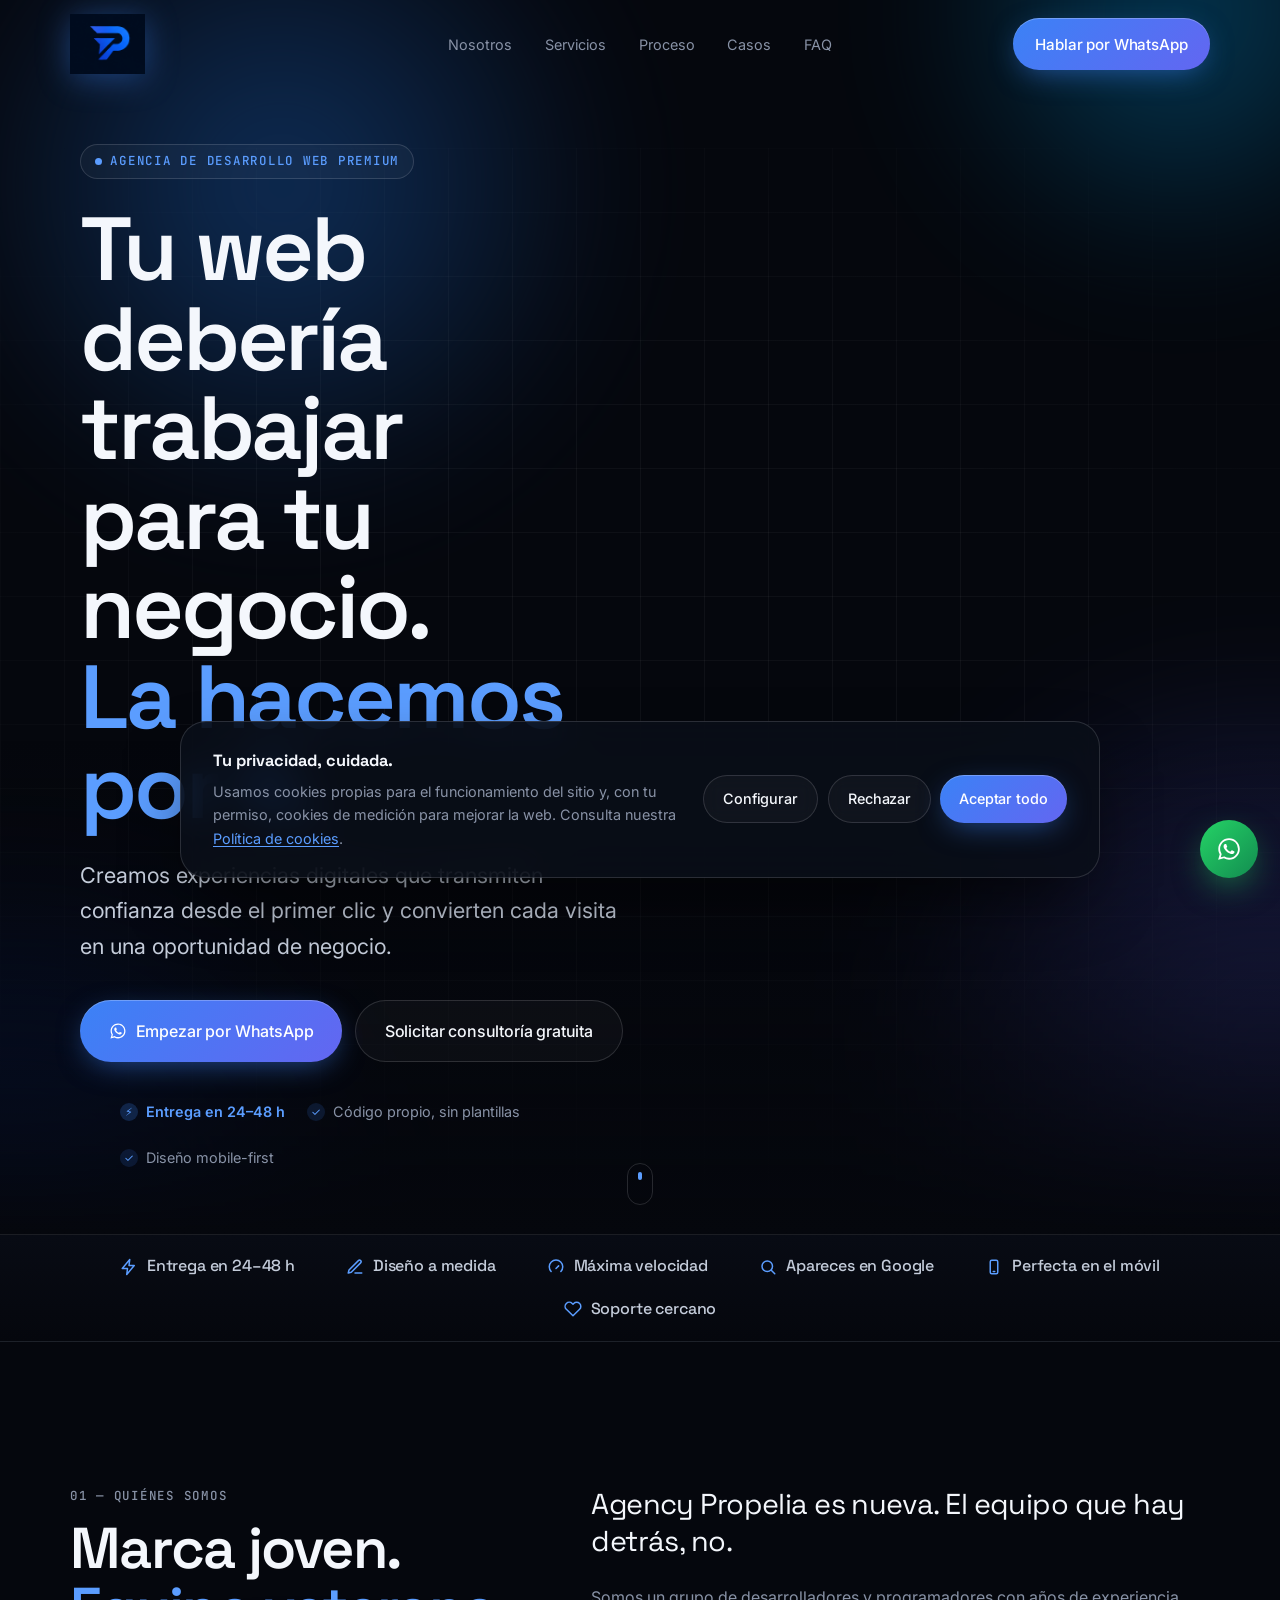
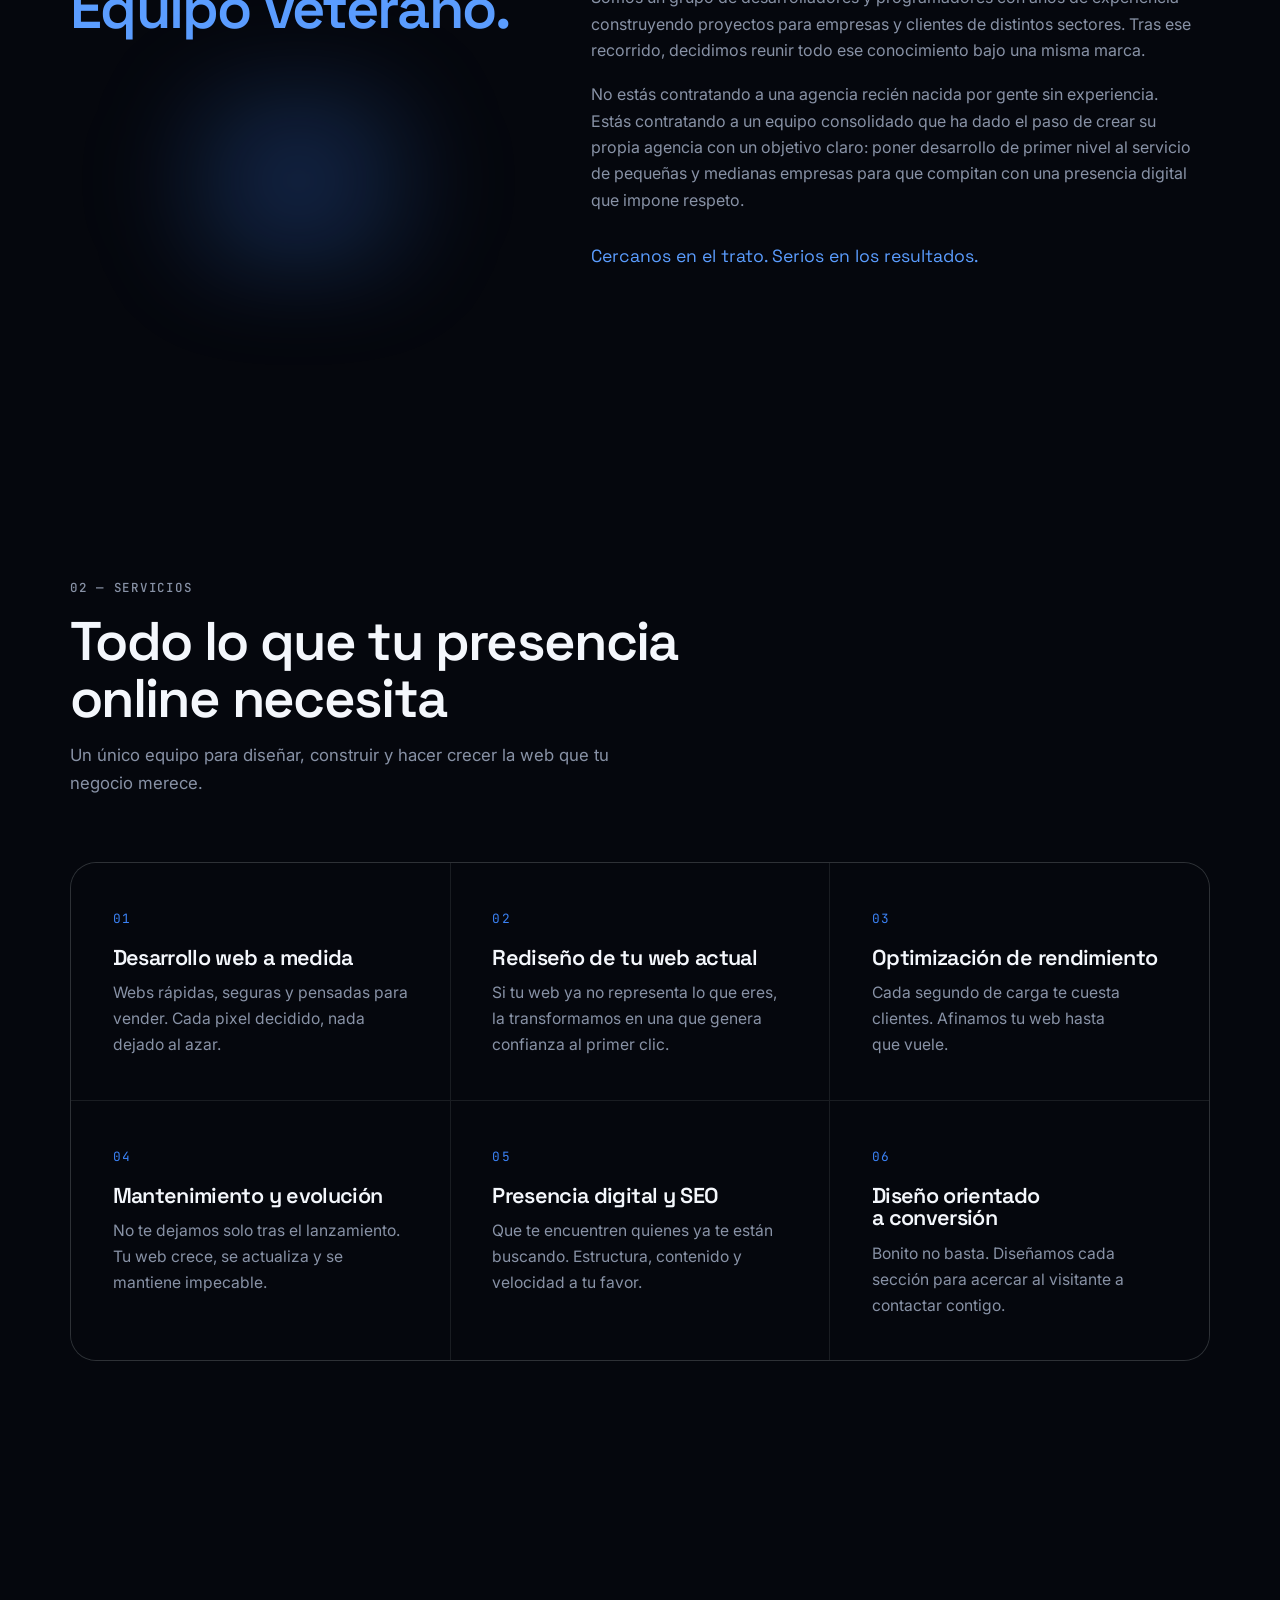
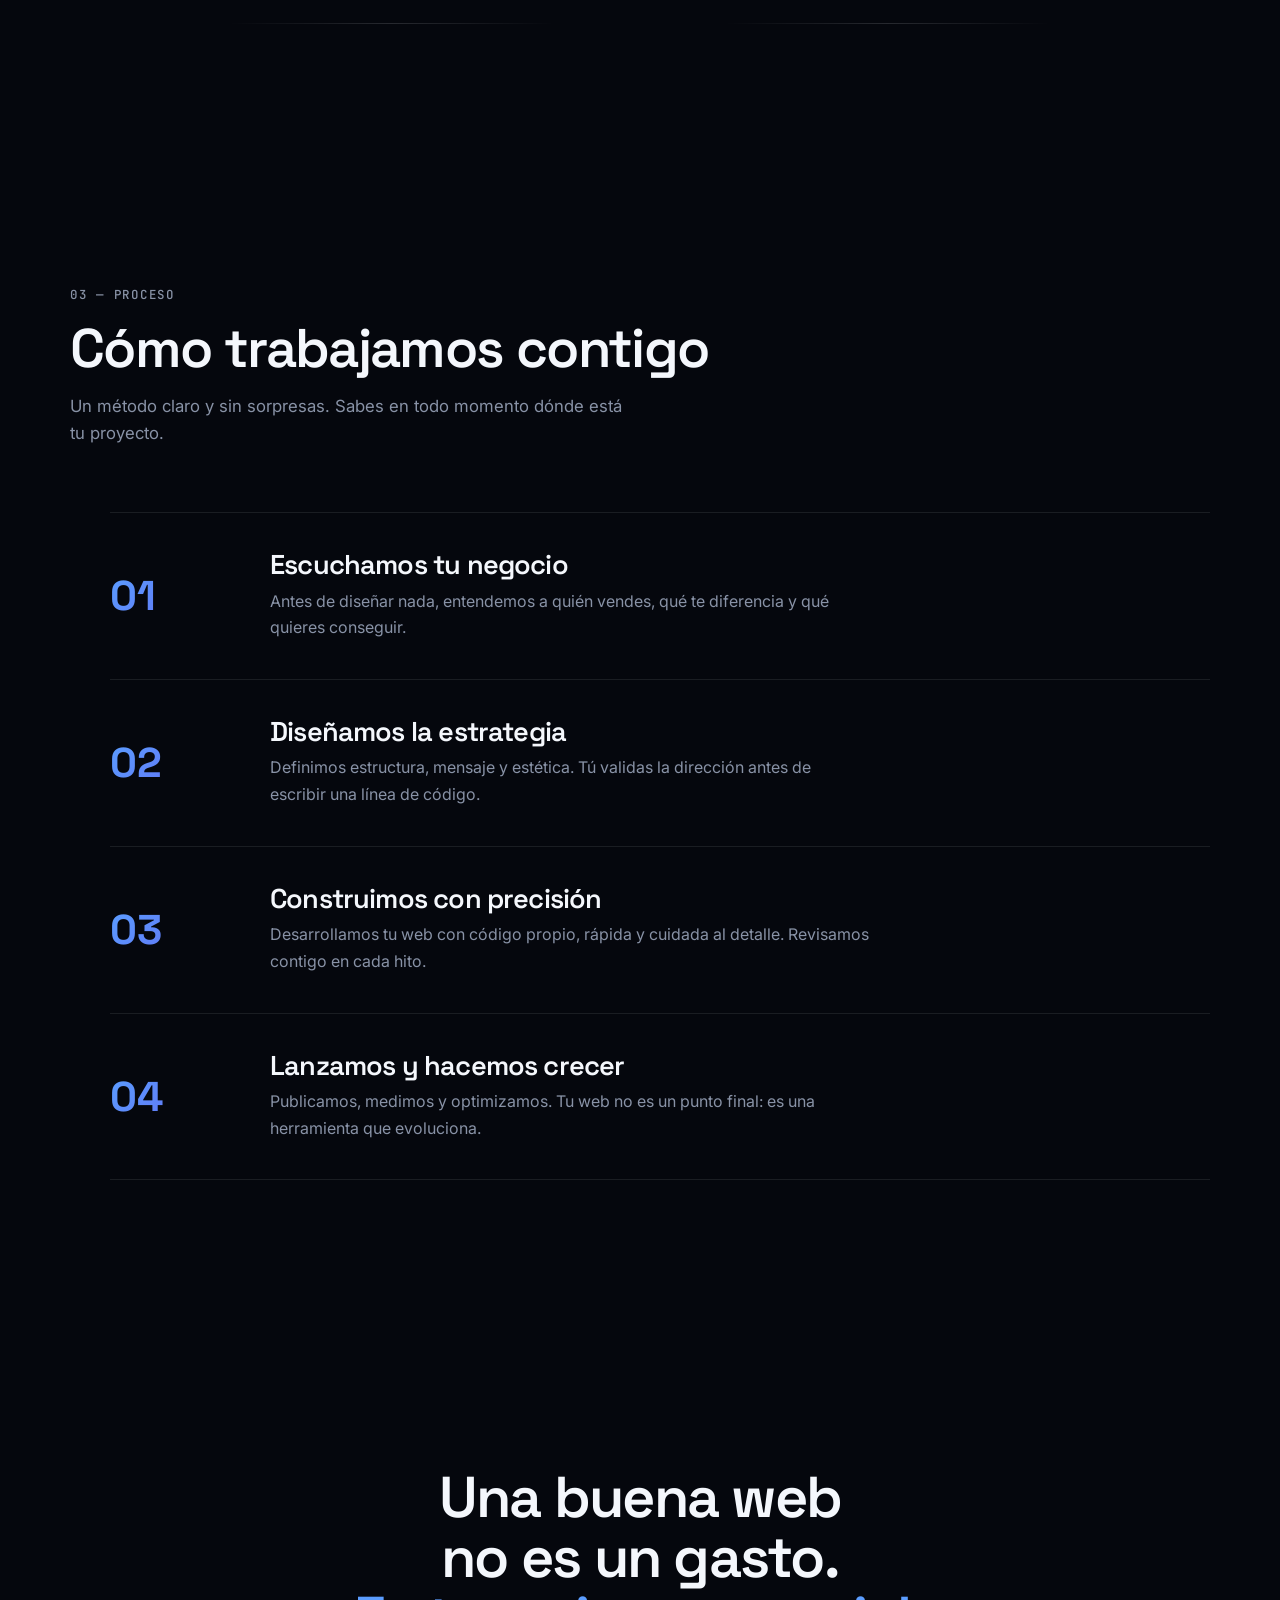
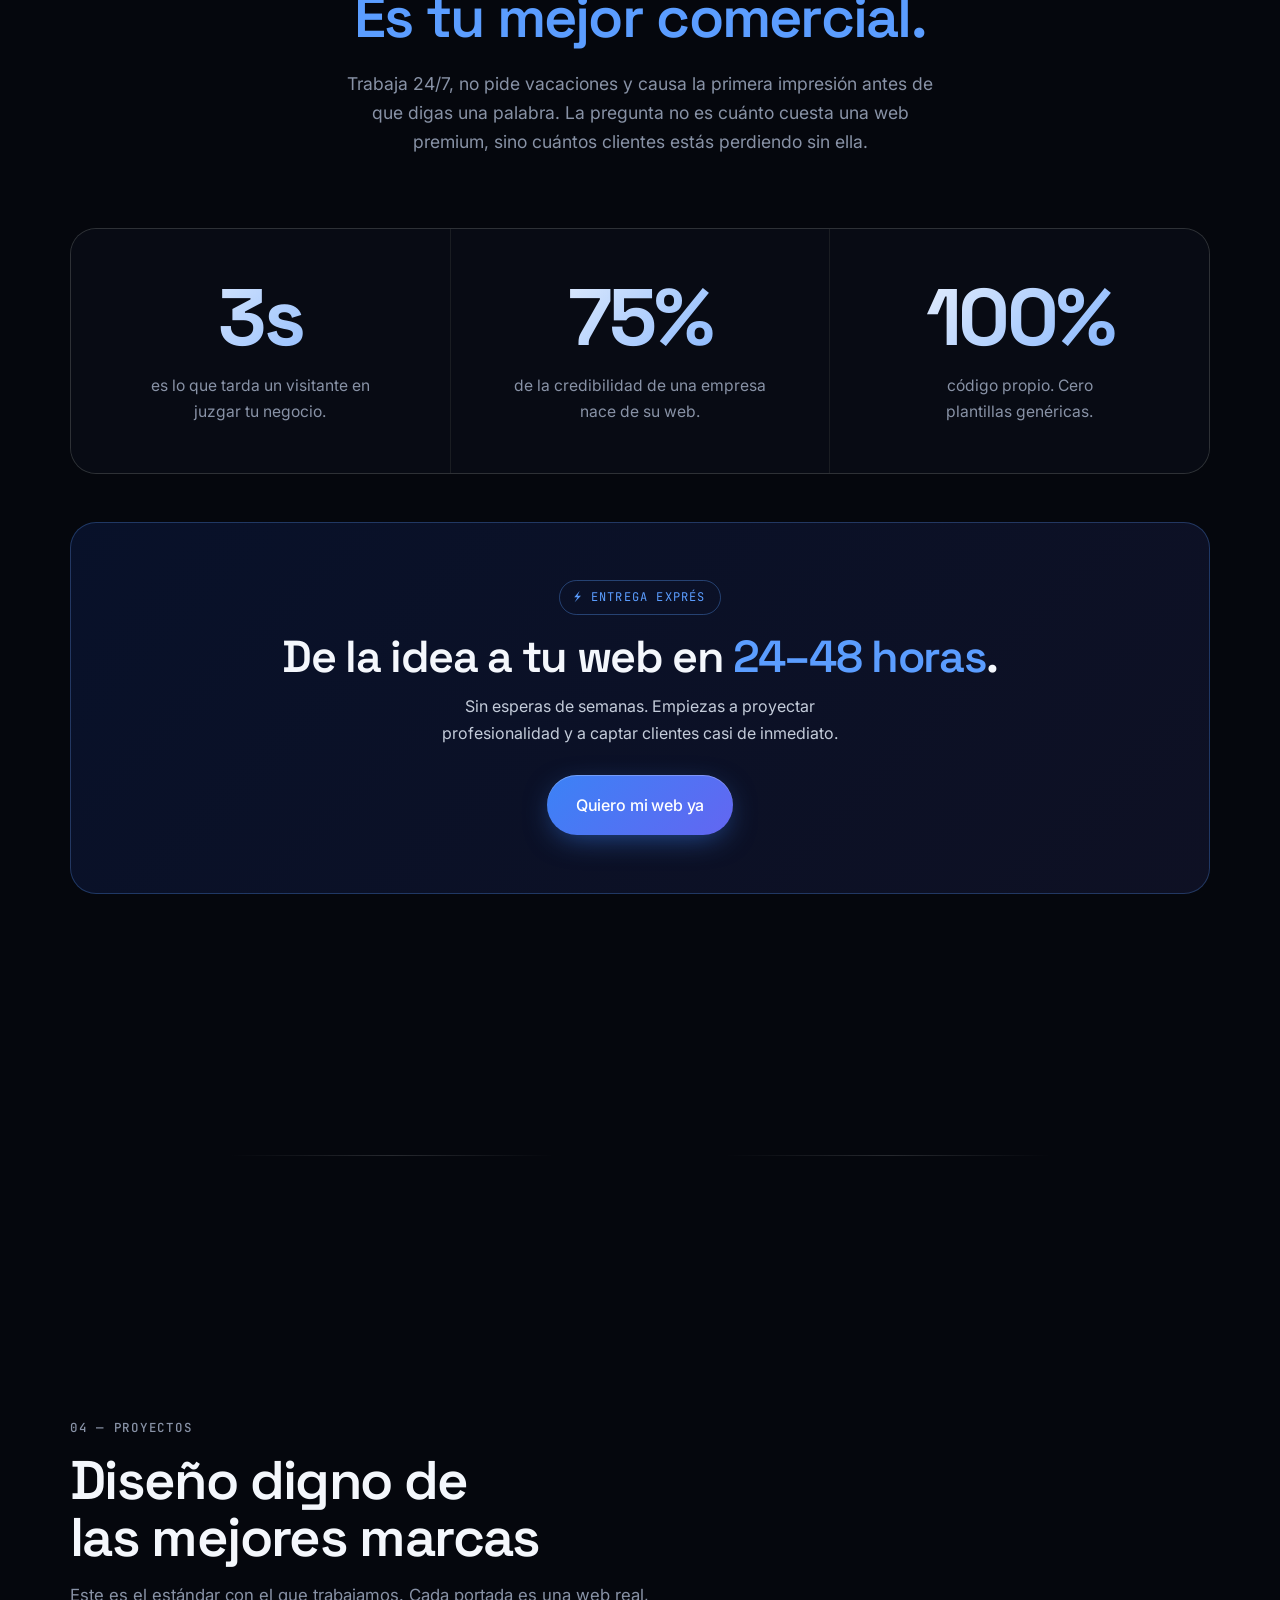
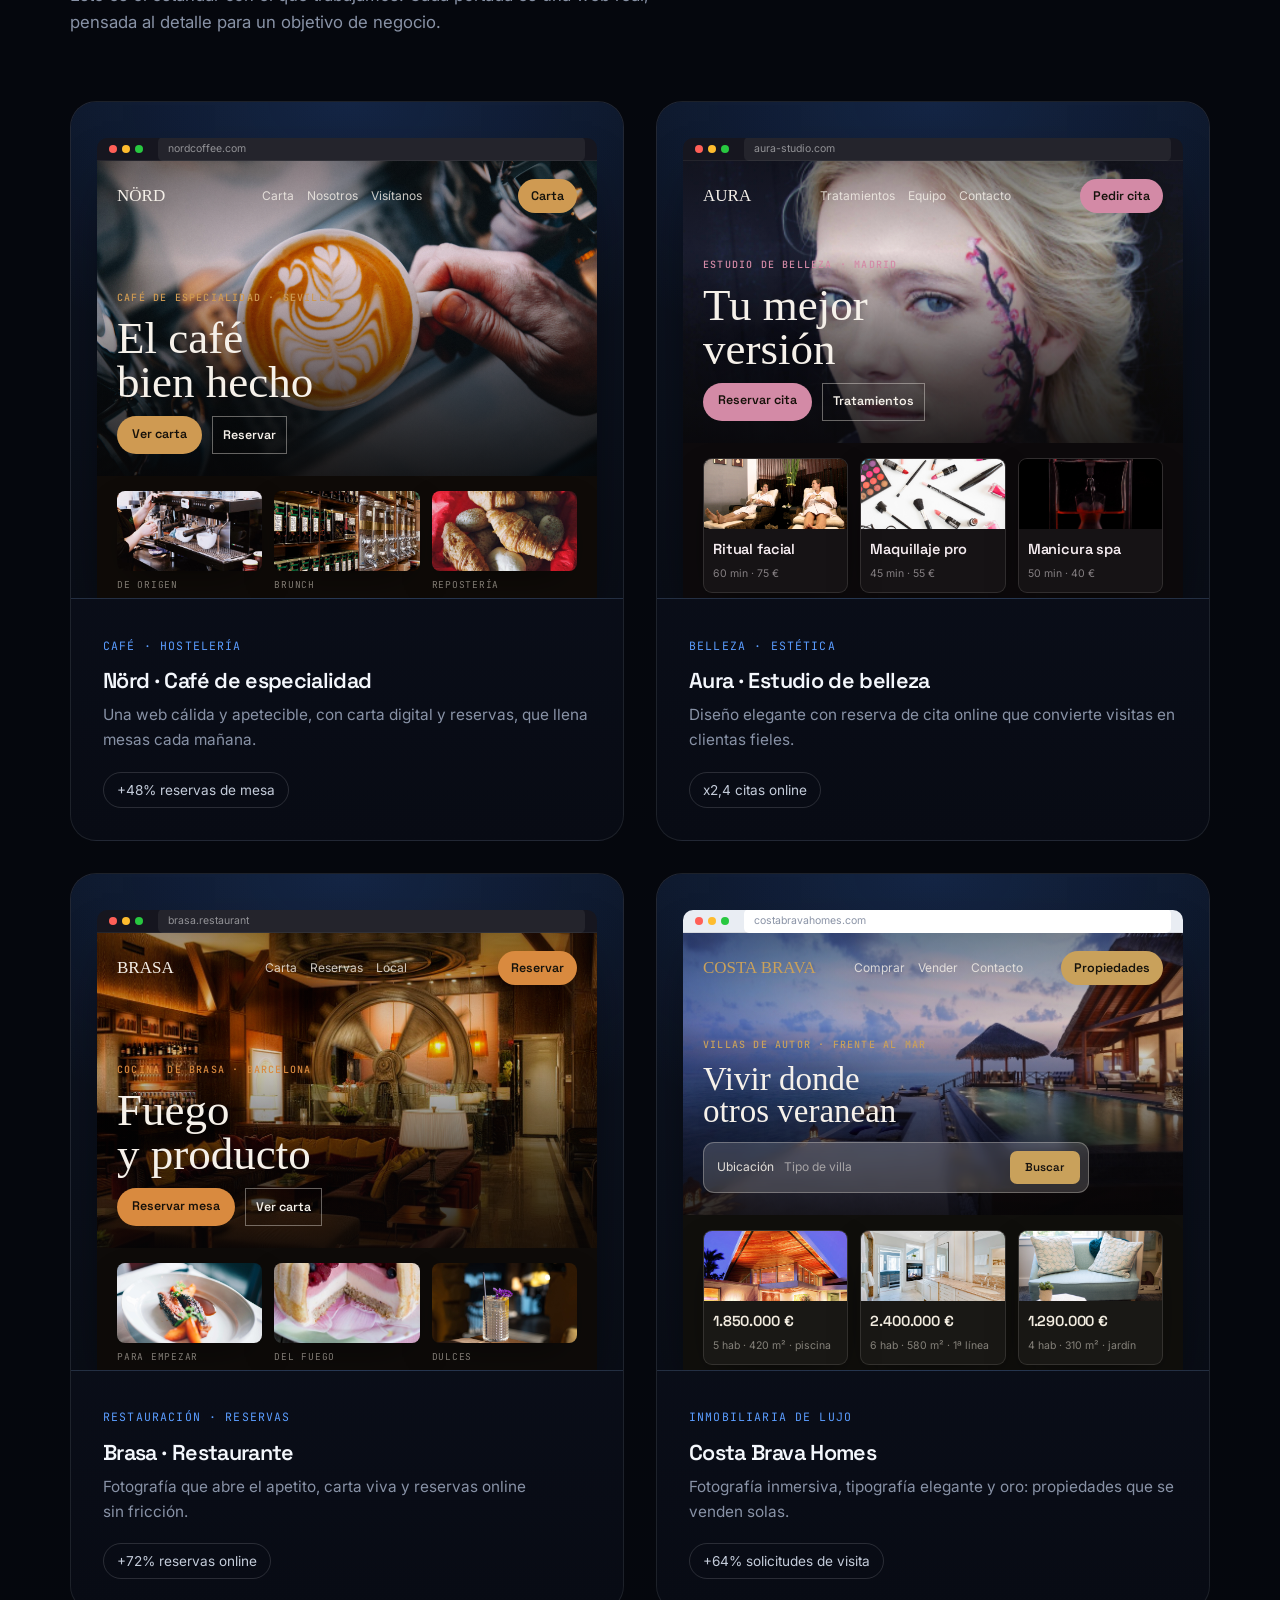
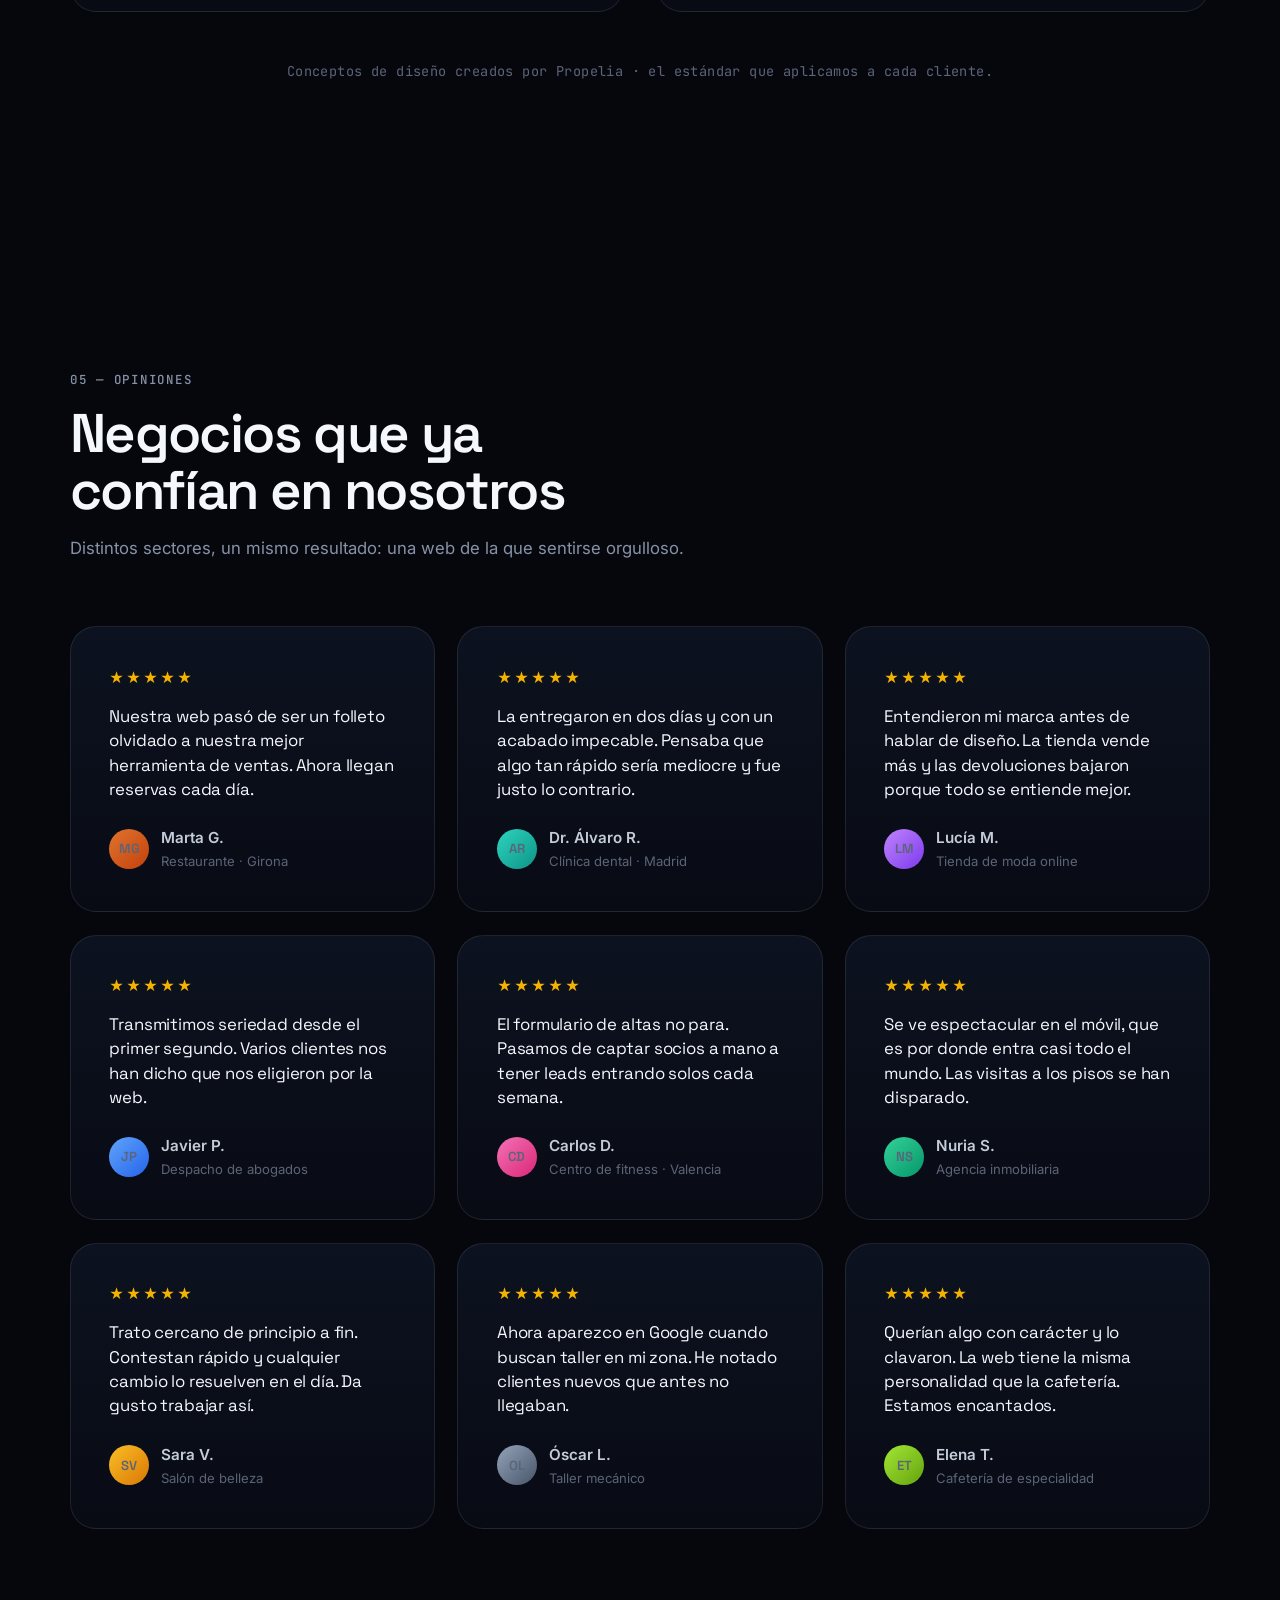
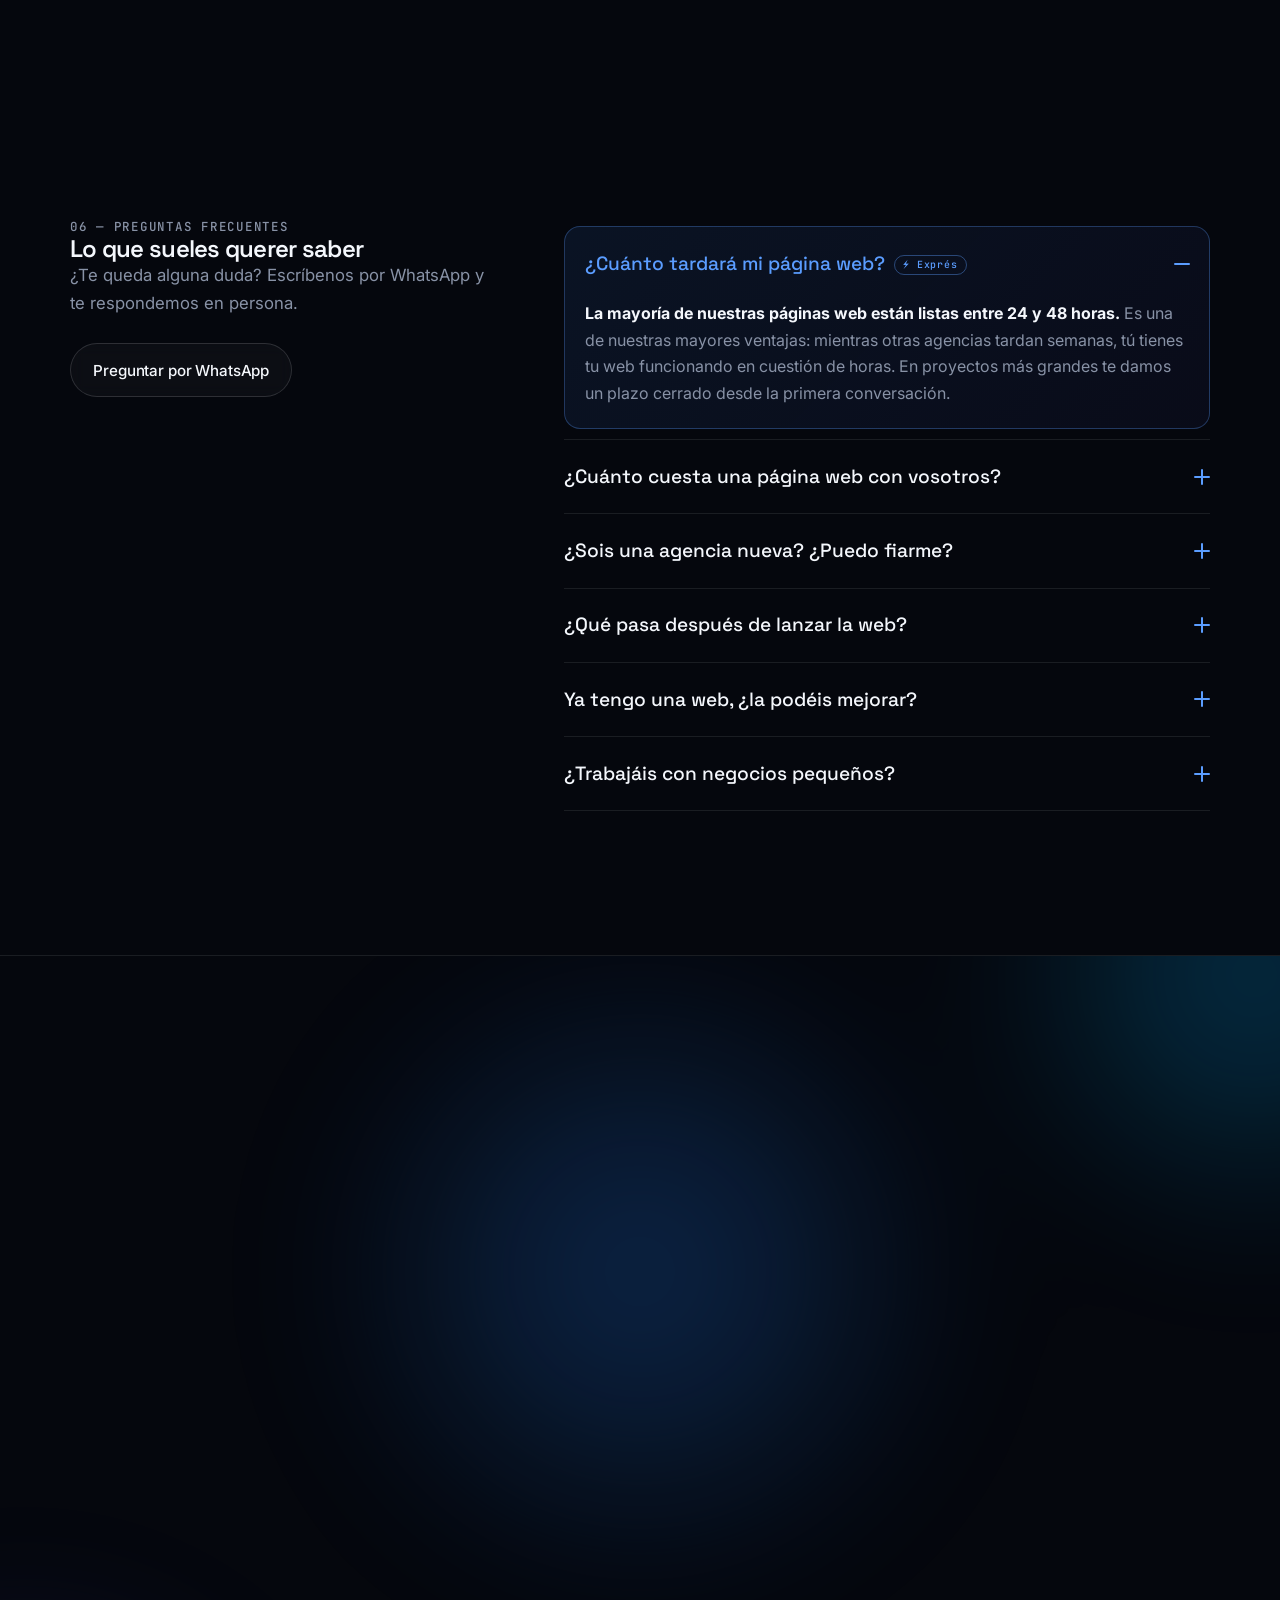
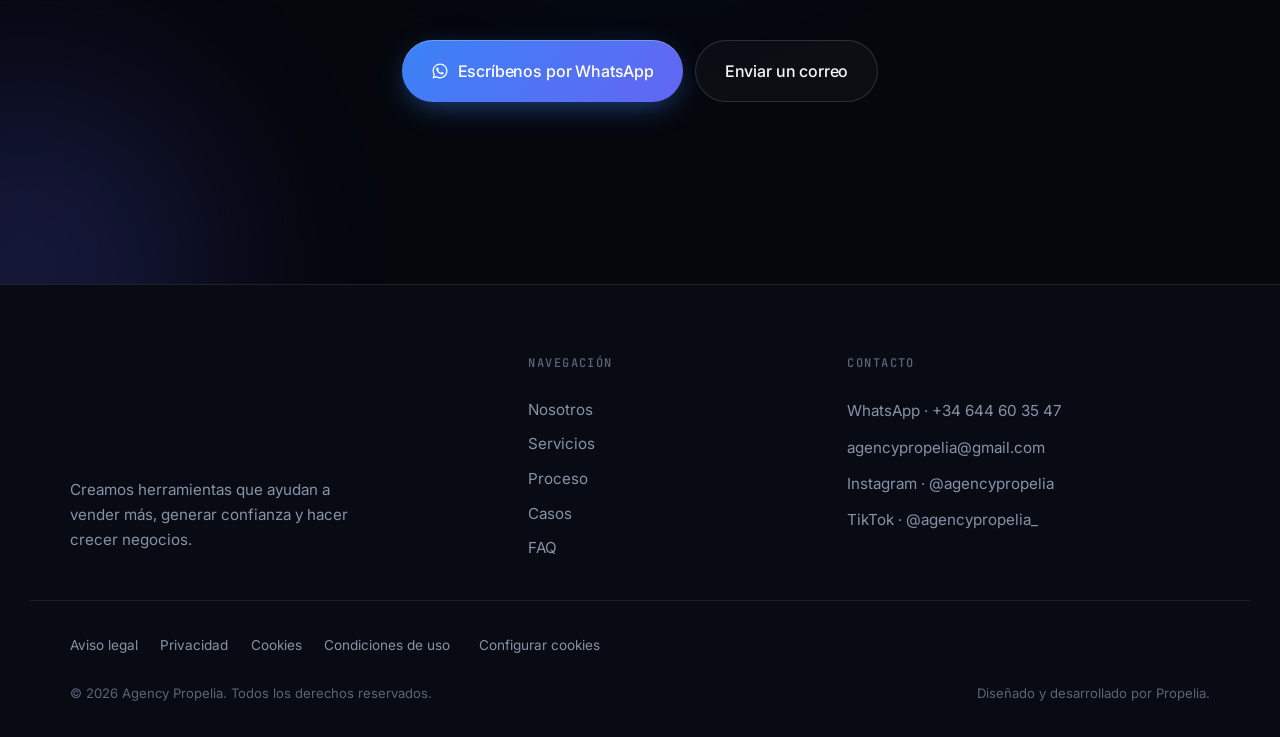
==== commit a412202f: "Añadir Google Analytics 4 (gtag.js) con Consent Mode Etiqueta oficial G-VR11TXWBEW en las 5 páginas." ====
--- a/index.html
+++ b/index.html
@@ -4,6 +4,28 @@
   <meta charset="UTF-8" />
   <meta name="viewport" content="width=device-width, initial-scale=1.0" />
   <meta name="theme-color" content="#05070d" />
+
+  <!-- Google Analytics 4 (gtag.js) — con Consent Mode: solo mide tras aceptar cookies -->
+  <script async src="https://www.googletagmanager.com/gtag/js?id=G-VR11TXWBEW"></script>
+  <script>
+    window.dataLayer = window.dataLayer || [];
+    function gtag(){dataLayer.push(arguments);}
+    gtag('js', new Date());
+    (function () {
+      var a = 'denied', m = 'denied';
+      try {
+        var c = JSON.parse(localStorage.getItem('propelia_consent') || 'null');
+        if (c) { a = c.analytics ? 'granted' : 'denied'; m = c.marketing ? 'granted' : 'denied'; }
+      } catch (e) {}
+      gtag('consent', 'default', {
+        'analytics_storage': a,
+        'ad_storage': m,
+        'ad_user_data': m,
+        'ad_personalization': m
+      });
+    })();
+    gtag('config', 'G-VR11TXWBEW');
+  </script>
 
   <title>Agency Propelia — Webs premium que hacen crecer tu negocio</title>
   <meta name="description" content="Agencia de desarrollo web premium. Diseñamos páginas que generan confianza desde el primer clic y convierten visitantes en clientes. Consultoría gratuita por WhatsApp." />
@@ -35,7 +57,7 @@
   <link rel="preconnect" href="https://fonts.gstatic.com" crossorigin />
   <link rel="stylesheet" href="https://fonts.googleapis.com/css2?family=Space+Grotesk:wght@400;500;600;700&family=Inter:wght@300;400;500;600&family=JetBrains+Mono:wght@400;500&display=swap" />
 
-  <link rel="stylesheet" href="styles.css?v=20260713f" />
+  <link rel="stylesheet" href="styles.css?v=20260713g" />
 
   <!-- SEO structured data -->
   <script type="application/ld+json">
@@ -795,6 +817,6 @@
   <script defer src="lib/gsap.min.js"></script>
   <script defer src="lib/ScrollTrigger.min.js"></script>
   <script defer src="lib/manifest.js"></script>
-  <script defer src="main.js?v=20260713f"></script>
+  <script defer src="main.js?v=20260713g"></script>
 </body>
 </html>
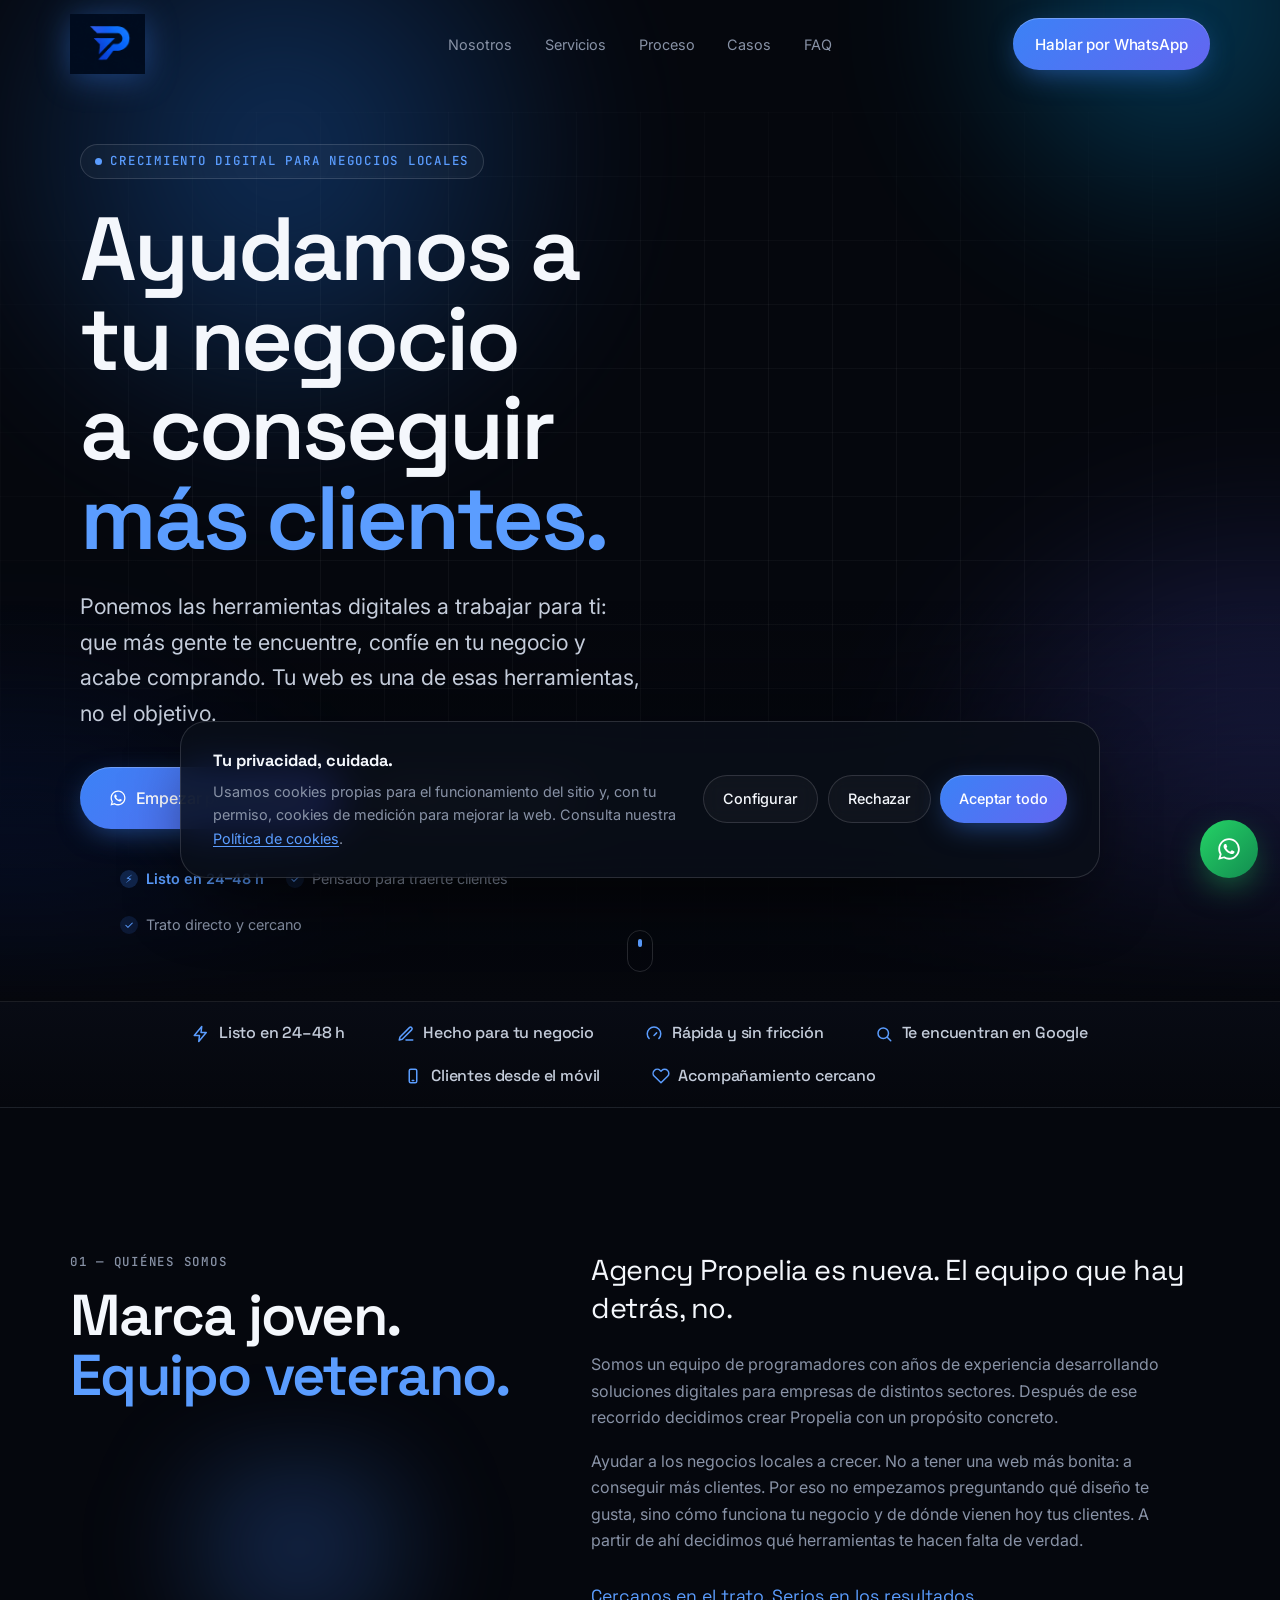
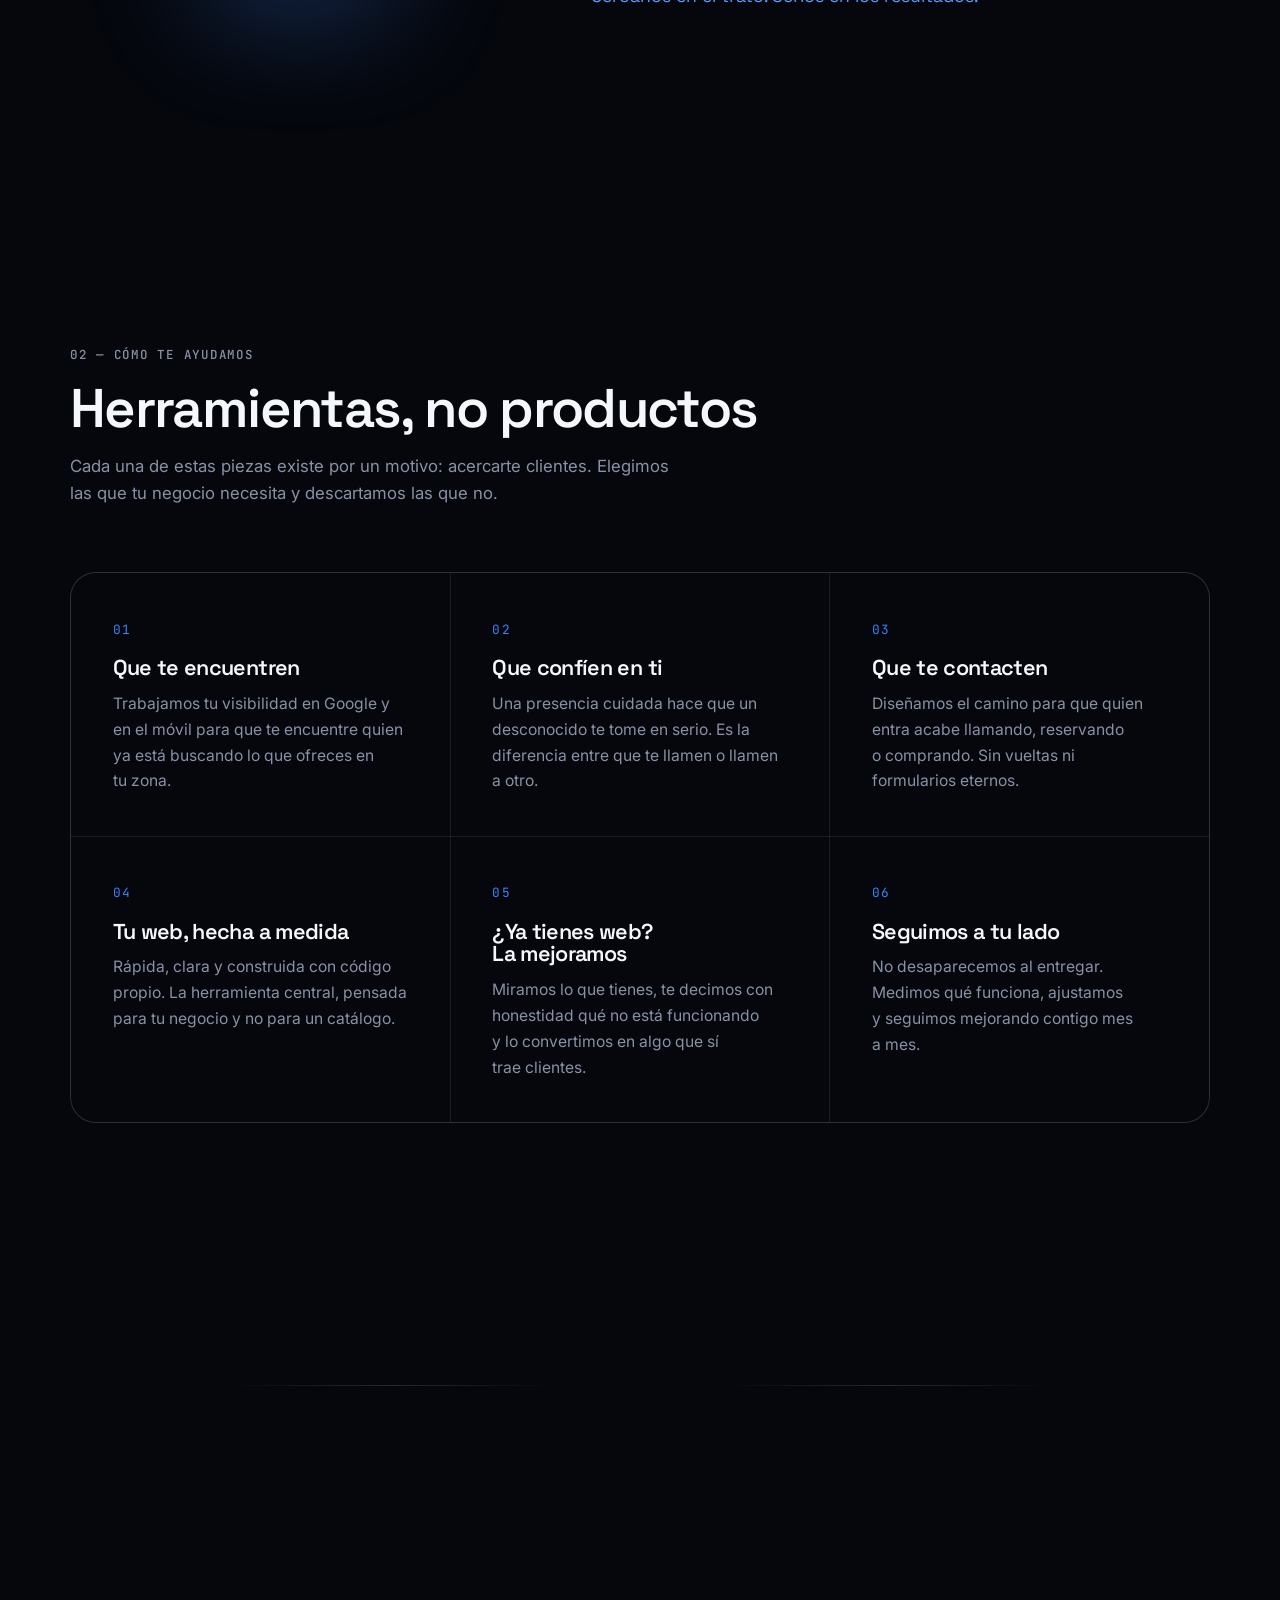
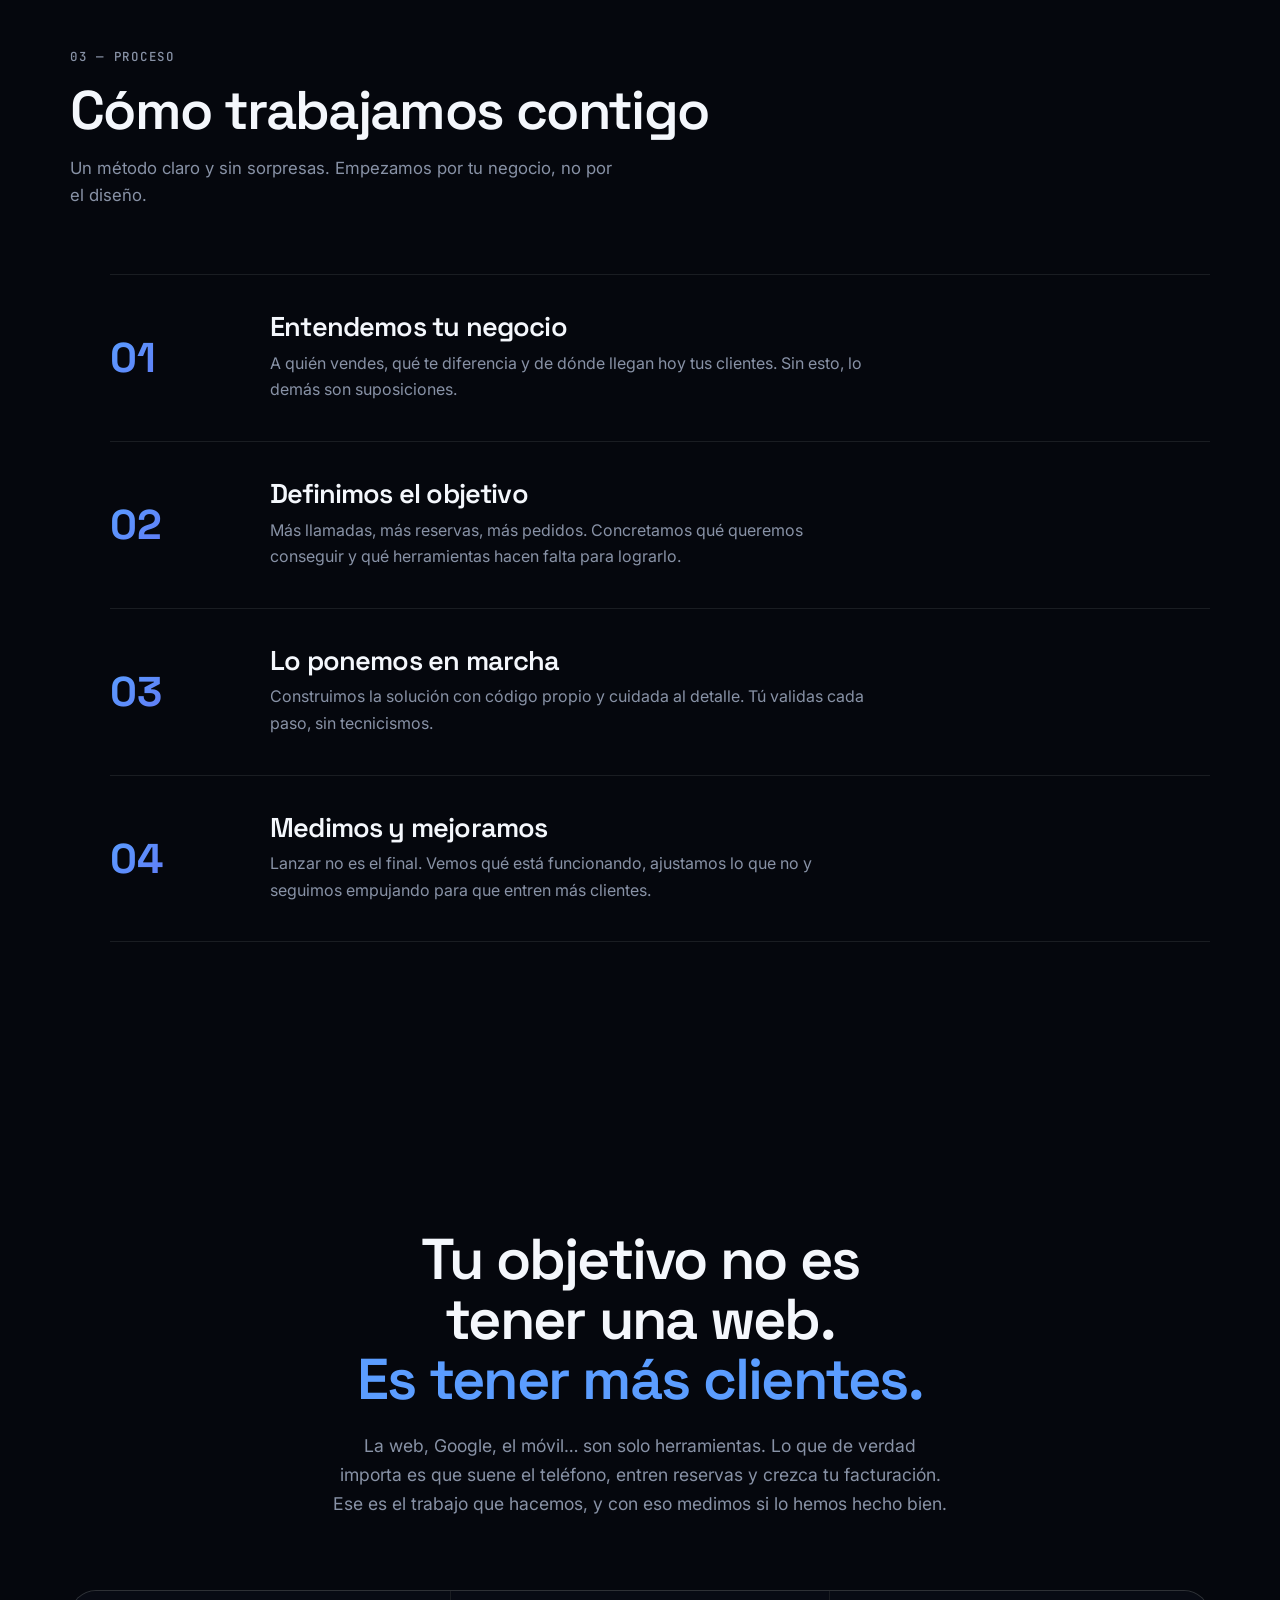
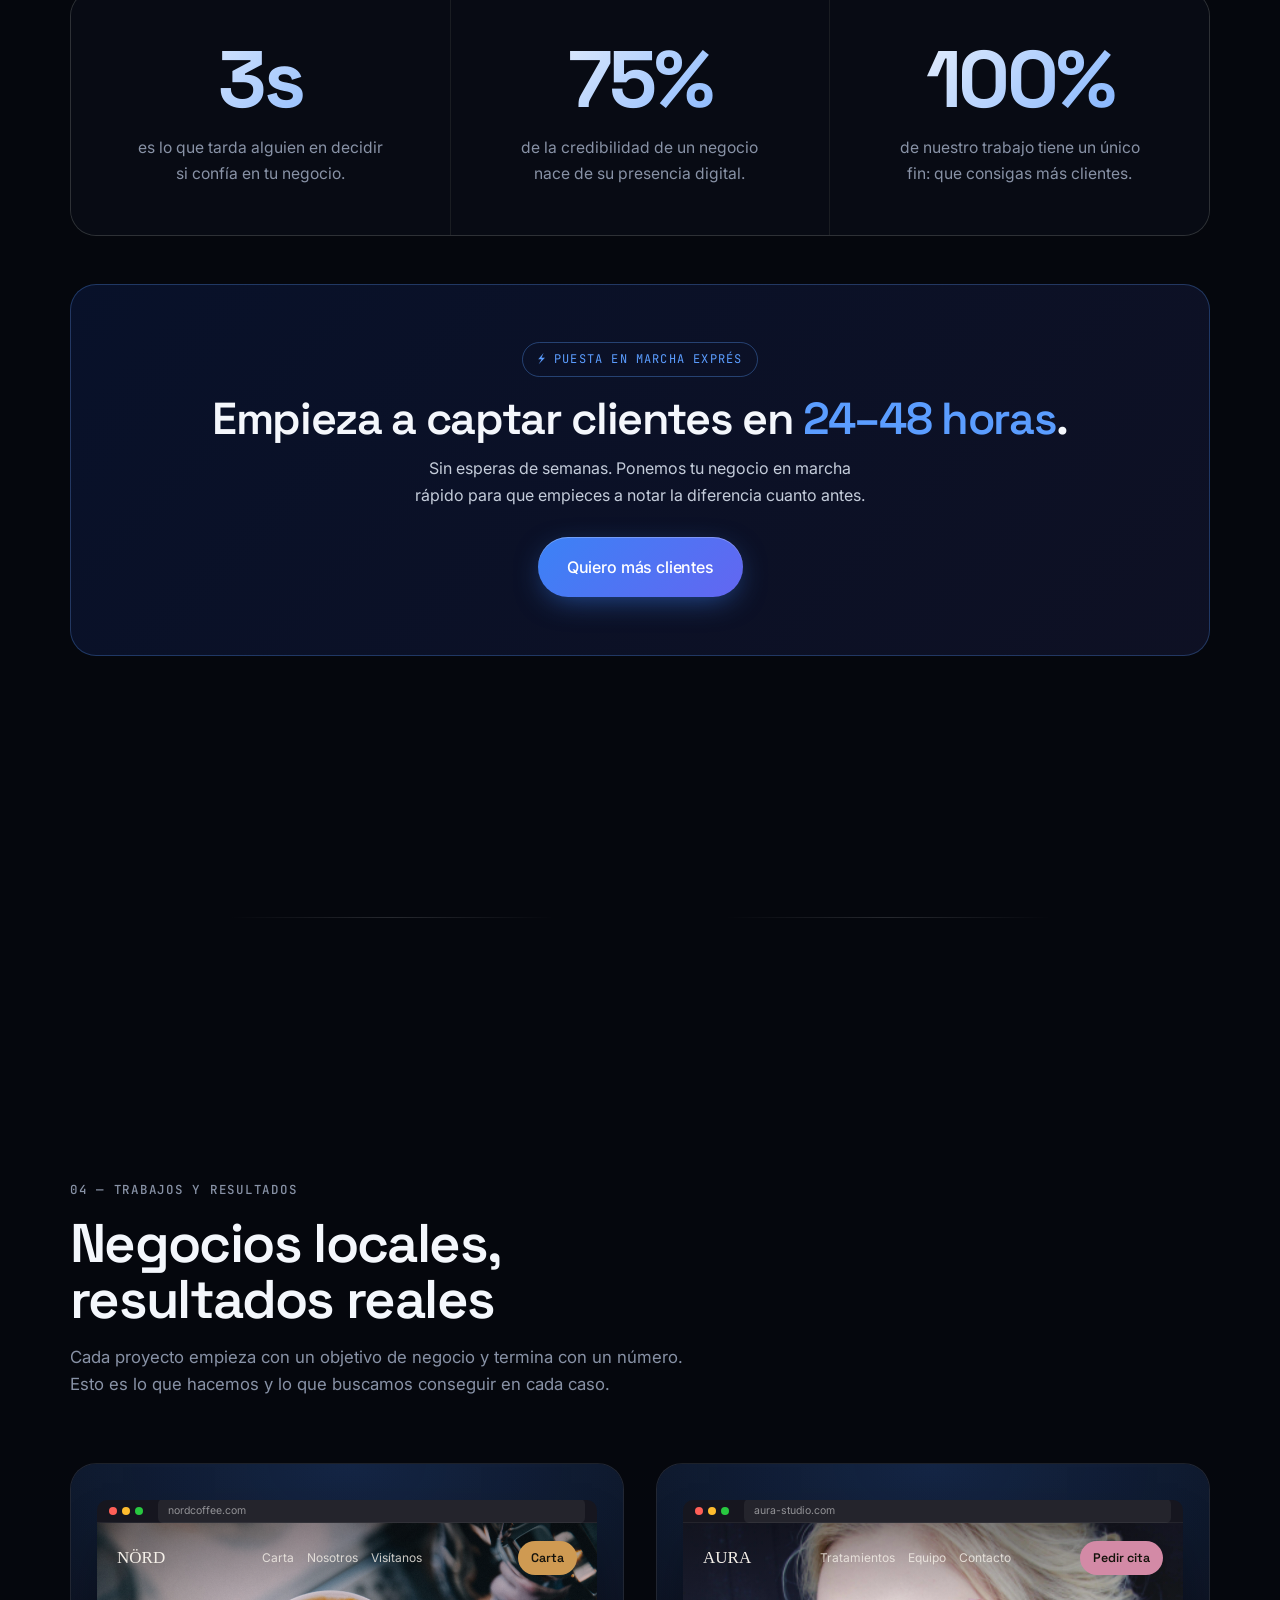
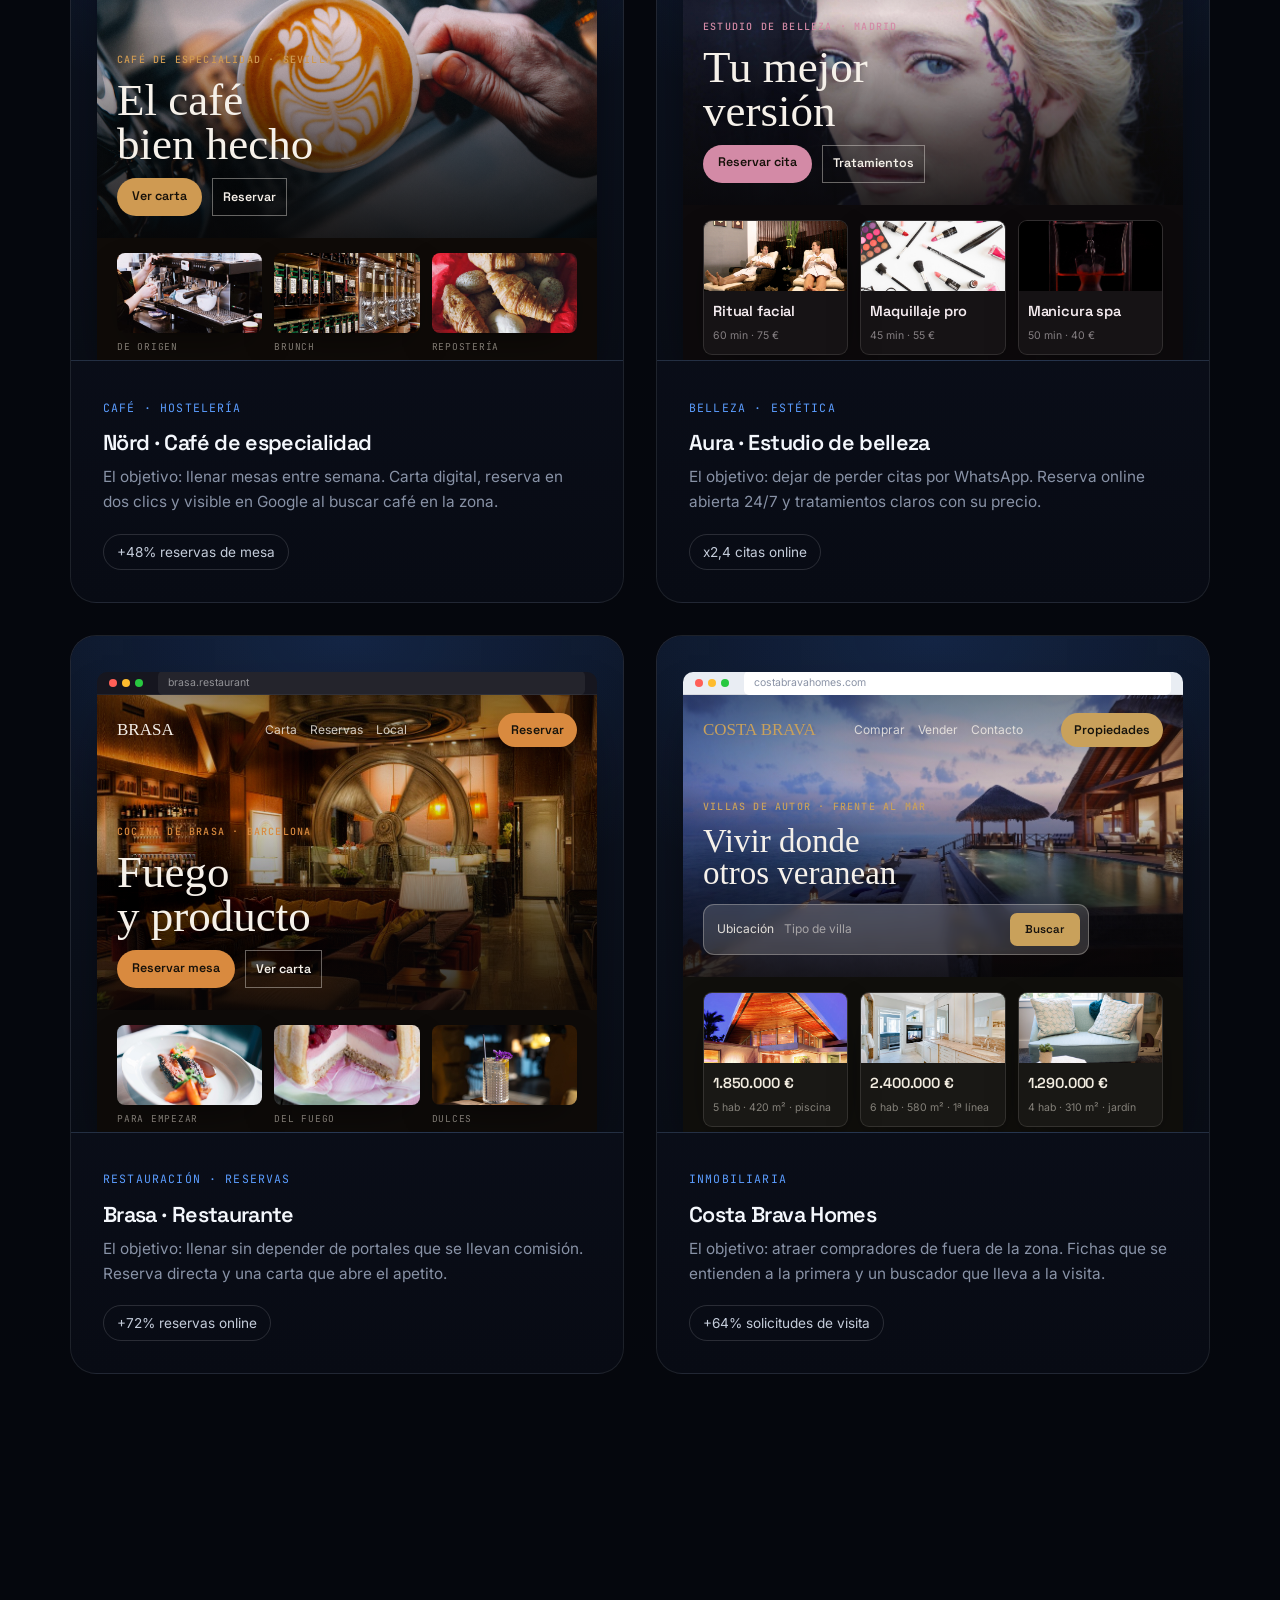
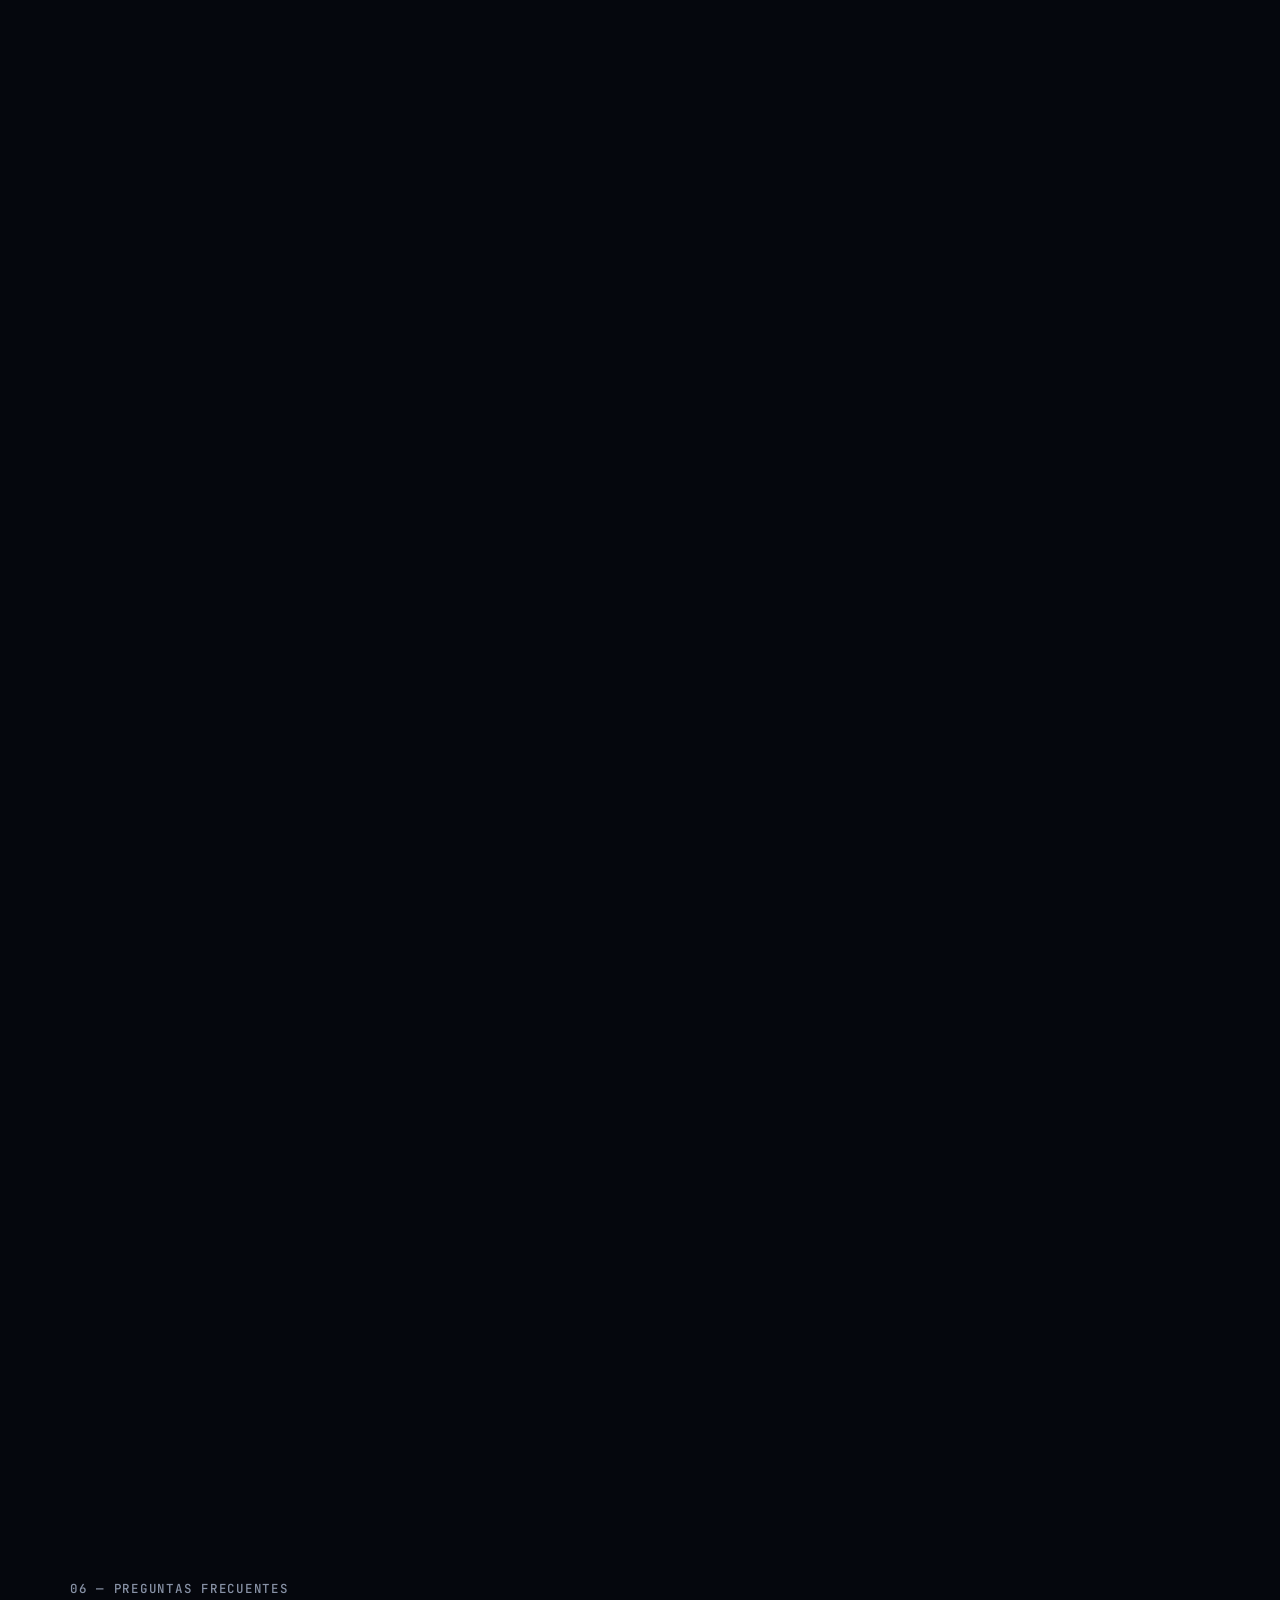
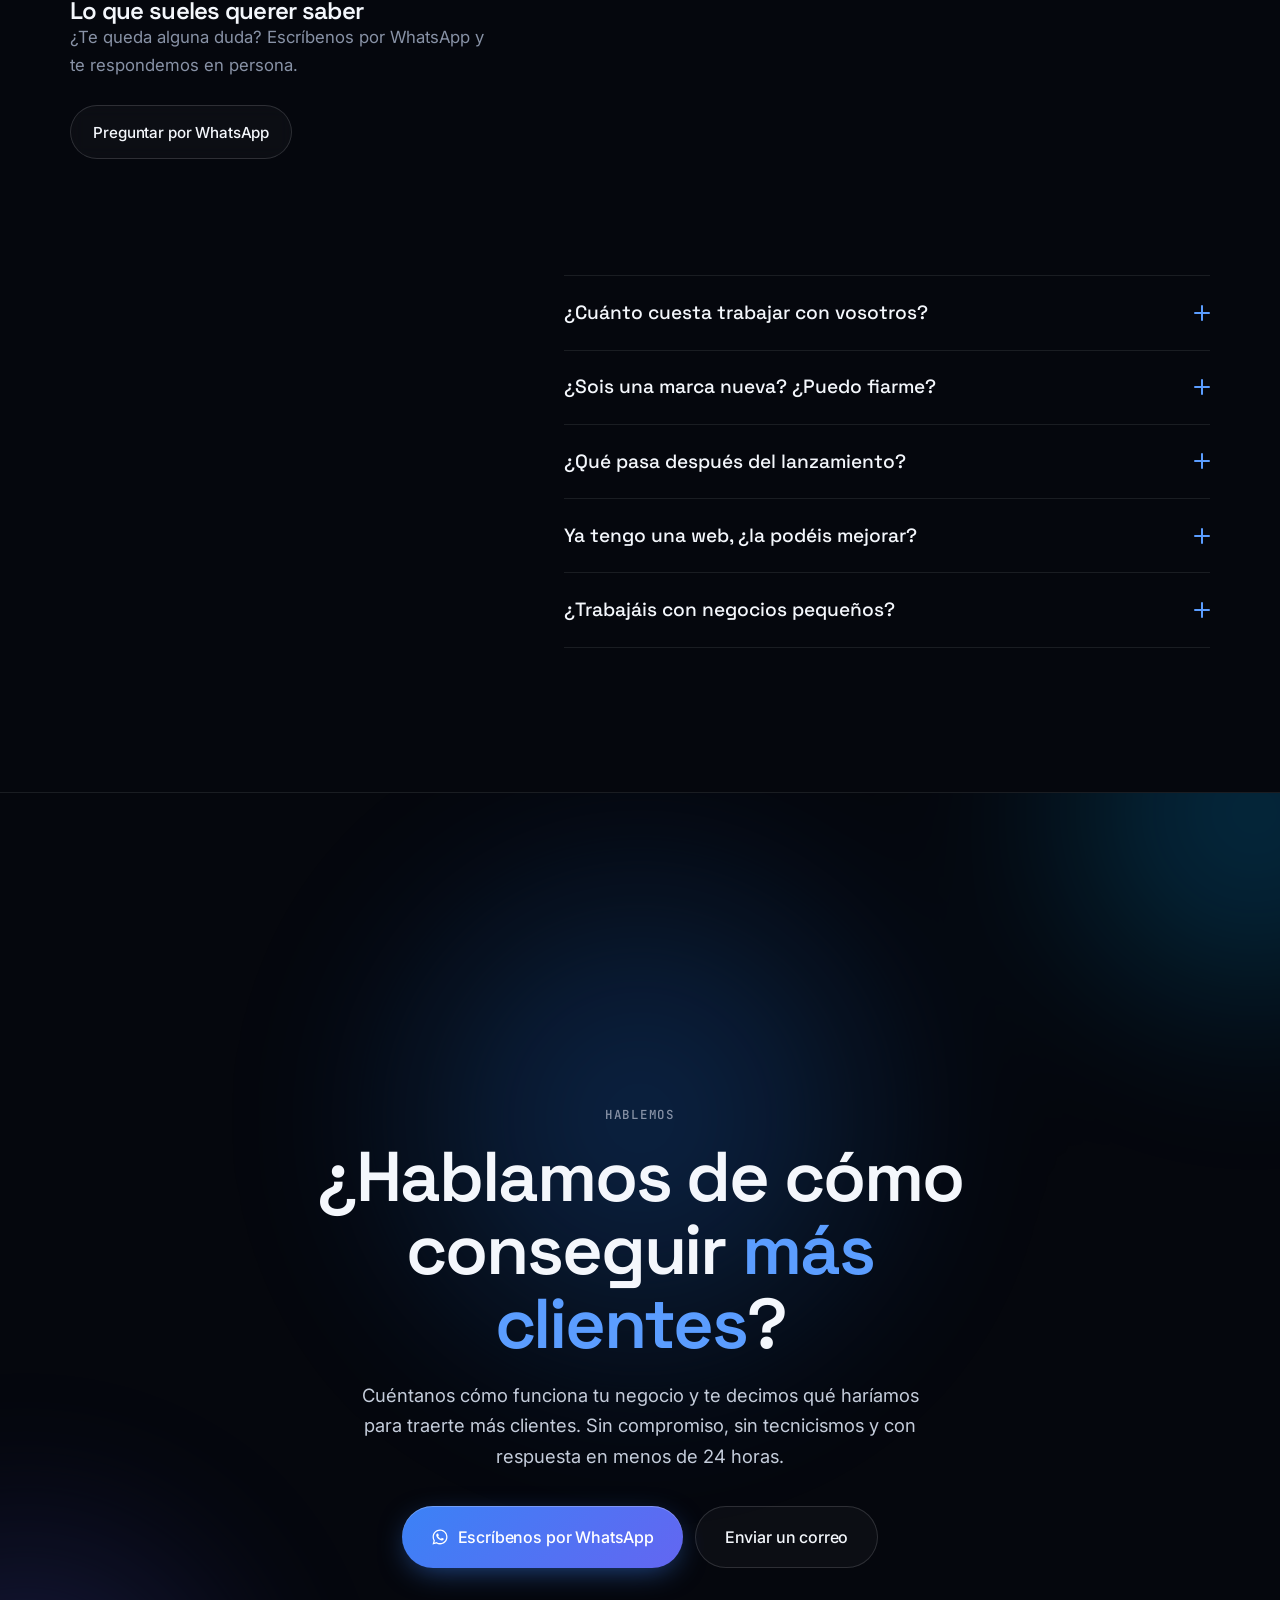
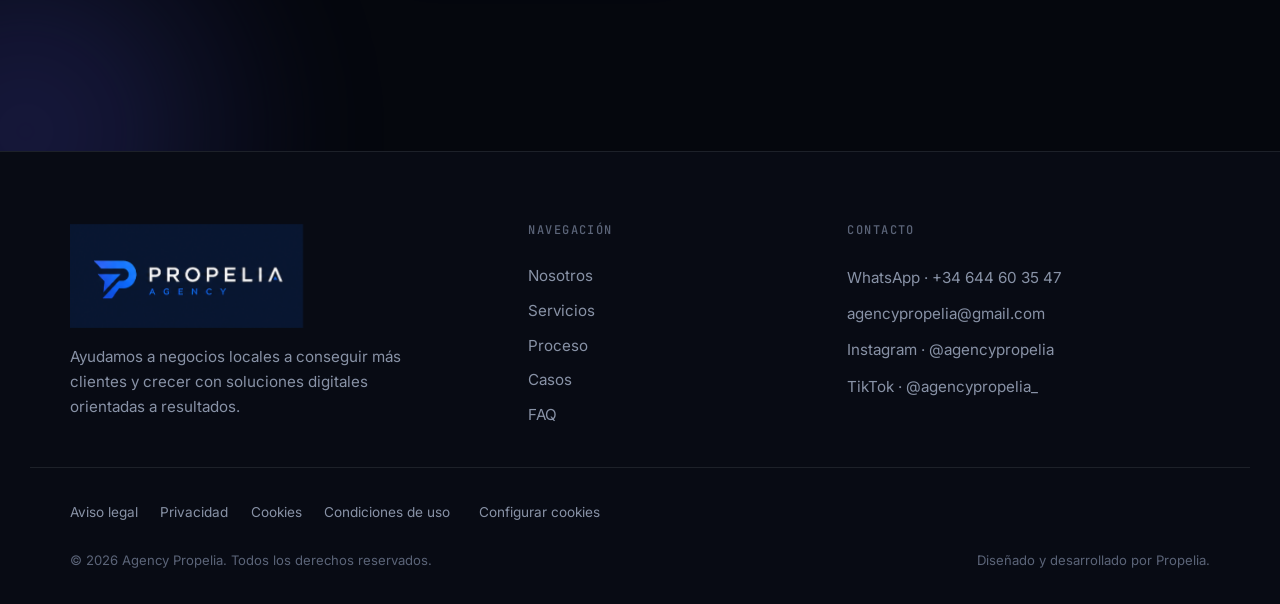
==== commit c7a1139c: "Nuevo posicionamiento: ayudamos a negocios locales a conseguir más clientes Reescritura del mensaje " ====
--- a/index.html
+++ b/index.html
@@ -27,9 +27,9 @@
     gtag('config', 'G-VR11TXWBEW');
   </script>
 
-  <title>Agency Propelia — Webs premium que hacen crecer tu negocio</title>
-  <meta name="description" content="Agencia de desarrollo web premium. Diseñamos páginas que generan confianza desde el primer clic y convierten visitantes en clientes. Consultoría gratuita por WhatsApp." />
-  <meta name="keywords" content="agencia web, diseño web premium, desarrollo web, rediseño web, páginas web para empresas, SEO, optimización web" />
+  <title>Agency Propelia — Ayudamos a negocios locales a conseguir más clientes</title>
+  <meta name="description" content="Ayudamos a negocios locales a conseguir más clientes, vender más y crecer. Usamos herramientas digitales —web, Google, presencia online— con un único objetivo: resultados. Consultoría gratuita por WhatsApp." />
+  <meta name="keywords" content="conseguir más clientes, negocios locales, crecimiento digital, presencia online, captación de clientes, diseño web, SEO local" />
   <meta name="author" content="Agency Propelia" />
   <link rel="canonical" href="https://agencypropelia.com/" />
 
@@ -37,15 +37,15 @@
   <meta property="og:type" content="website" />
   <meta property="og:locale" content="es_ES" />
   <meta property="og:site_name" content="Agency Propelia" />
-  <meta property="og:title" content="Agency Propelia — Webs premium que hacen crecer tu negocio" />
-  <meta property="og:description" content="Diseñamos herramientas digitales que venden, generan confianza y hacen crecer negocios." />
+  <meta property="og:title" content="Agency Propelia — Ayudamos a negocios locales a conseguir más clientes" />
+  <meta property="og:description" content="Tu objetivo no es tener una web: es tener más clientes. Ponemos las herramientas digitales a trabajar para que tu negocio crezca." />
   <meta property="og:image" content="assets/img/og-cover.png" />
   <meta property="og:url" content="https://agencypropelia.com/" />
 
   <!-- Twitter -->
   <meta name="twitter:card" content="summary_large_image" />
-  <meta name="twitter:title" content="Agency Propelia — Webs premium que hacen crecer tu negocio" />
-  <meta name="twitter:description" content="Diseñamos herramientas digitales que venden, generan confianza y hacen crecer negocios." />
+  <meta name="twitter:title" content="Agency Propelia — Ayudamos a negocios locales a conseguir más clientes" />
+  <meta name="twitter:description" content="Tu objetivo no es tener una web: es tener más clientes. Ponemos las herramientas digitales a trabajar para que tu negocio crezca." />
   <meta name="twitter:image" content="assets/img/og-cover.png" />
 
   <link rel="icon" type="image/png" href="assets/img/favicon.png" />
@@ -65,7 +65,7 @@
     "@context": "https://schema.org",
     "@type": "ProfessionalService",
     "name": "Agency Propelia",
-    "description": "Agencia de desarrollo web premium especializada en crear páginas que generan confianza y convierten visitantes en clientes.",
+    "description": "Ayudamos a negocios locales a conseguir más clientes y crecer mediante soluciones digitales orientadas a resultados.",
     "url": "https://agencypropelia.com/",
     "email": "agencypropelia@gmail.com",
     "telephone": "+34644603547",
@@ -75,7 +75,7 @@
       "https://instagram.com/agencypropelia",
       "https://www.tiktok.com/@agencypropelia_"
     ],
-    "serviceType": ["Desarrollo web", "Rediseño web", "Optimización de rendimiento", "SEO", "Mantenimiento web"]
+    "serviceType": ["Captación de clientes para negocios locales", "Presencia digital", "Desarrollo web", "Rediseño web", "SEO local", "Acompañamiento y mejora continua"]
   }
   </script>
 </head>
@@ -154,18 +154,18 @@
       <div class="hero-inner container">
        <div class="hero-copy">
         <p class="kicker reveal" data-reveal>
-          <span class="kicker-dot"></span> Agencia de desarrollo web premium
+          <span class="kicker-dot"></span> Crecimiento digital para negocios locales
         </p>
 
         <h1 class="hero-title reveal" data-reveal>
-          Tu web debería trabajar<br />
-          para tu negocio.<br />
-          <em>La hacemos por ti.</em>
+          Ayudamos a tu negocio<br />
+          a conseguir<br />
+          <em>más clientes.</em>
         </h1>
 
         <p class="hero-sub reveal" data-reveal>
-          Creamos experiencias digitales que transmiten confianza desde el primer clic
-          y convierten cada visita en una oportunidad de negocio.
+          Ponemos las herramientas digitales a trabajar para ti: que más gente te encuentre,
+          confíe en tu negocio y acabe comprando. Tu web es una de esas herramientas, no el objetivo.
         </p>
 
         <div class="hero-actions reveal" data-reveal>
@@ -175,13 +175,13 @@
             </span>
             Empezar por WhatsApp
           </a>
-          <a class="btn btn-ghost btn-lg" href="#contacto" data-magnetic>Solicitar consultoría gratuita</a>
+          <a class="btn btn-ghost btn-lg" href="#contacto" data-magnetic>Hablemos de tu negocio</a>
         </div>
 
         <ul class="hero-trust reveal" data-reveal>
-          <li class="trust-hot"><span class="tick" aria-hidden="true">⚡</span> Entrega en 24–48 h</li>
-          <li><span class="tick" aria-hidden="true">✓</span> Código propio, sin plantillas</li>
-          <li><span class="tick" aria-hidden="true">✓</span> Diseño mobile-first</li>
+          <li class="trust-hot"><span class="tick" aria-hidden="true">⚡</span> Listo en 24–48 h</li>
+          <li><span class="tick" aria-hidden="true">✓</span> Pensado para traerte clientes</li>
+          <li><span class="tick" aria-hidden="true">✓</span> Trato directo y cercano</li>
         </ul>
        </div>
 
@@ -201,27 +201,27 @@
       <ul class="benefits-row container">
         <li>
           <span class="bb-ico" aria-hidden="true"><svg viewBox="0 0 24 24" fill="none" stroke="currentColor" stroke-width="2" stroke-linecap="round" stroke-linejoin="round"><path d="M13 2 3 14h7l-1 8 10-12h-7z"/></svg></span>
-          Entrega en 24–48 h
+          Listo en 24–48 h
         </li>
         <li>
           <span class="bb-ico" aria-hidden="true"><svg viewBox="0 0 24 24" fill="none" stroke="currentColor" stroke-width="2" stroke-linecap="round" stroke-linejoin="round"><path d="M12 20h9"/><path d="M16.5 3.5a2.12 2.12 0 0 1 3 3L7 19l-4 1 1-4z"/></svg></span>
-          Diseño a medida
+          Hecho para tu negocio
         </li>
         <li>
           <span class="bb-ico" aria-hidden="true"><svg viewBox="0 0 24 24" fill="none" stroke="currentColor" stroke-width="2" stroke-linecap="round" stroke-linejoin="round"><path d="M5.5 18a9 9 0 1 1 13 0"/><path d="M12 14l3.5-3.5"/></svg></span>
-          Máxima velocidad
+          Rápida y sin fricción
         </li>
         <li>
           <span class="bb-ico" aria-hidden="true"><svg viewBox="0 0 24 24" fill="none" stroke="currentColor" stroke-width="2" stroke-linecap="round" stroke-linejoin="round"><circle cx="11" cy="11" r="7"/><path d="M21 21l-4.3-4.3"/></svg></span>
-          Apareces en Google
+          Te encuentran en Google
         </li>
         <li>
           <span class="bb-ico" aria-hidden="true"><svg viewBox="0 0 24 24" fill="none" stroke="currentColor" stroke-width="2" stroke-linecap="round" stroke-linejoin="round"><rect x="7" y="3" width="10" height="18" rx="2"/><path d="M11 18h2"/></svg></span>
-          Perfecta en el móvil
+          Clientes desde el móvil
         </li>
         <li>
           <span class="bb-ico" aria-hidden="true"><svg viewBox="0 0 24 24" fill="none" stroke="currentColor" stroke-width="2" stroke-linecap="round" stroke-linejoin="round"><path d="M20.8 4.6a5.5 5.5 0 0 0-7.8 0L12 5.6l-1.1-1a5.5 5.5 0 0 0-7.8 7.8l1.1 1L12 21l7.8-7.6 1-1a5.5 5.5 0 0 0 0-7.8z"/></svg></span>
-          Soporte cercano
+          Acompañamiento cercano
         </li>
       </ul>
     </div>
@@ -244,16 +244,15 @@
             Agency Propelia es nueva. El equipo que hay detrás, no.
           </p>
           <p class="reveal" data-reveal>
-            Somos un grupo de desarrolladores y programadores con años de experiencia
-            construyendo proyectos para empresas y clientes de distintos sectores. Tras
-            ese recorrido, decidimos reunir todo ese conocimiento bajo una misma marca.
+            Somos un equipo de programadores con años de experiencia desarrollando
+            soluciones digitales para empresas de distintos sectores. Después de ese
+            recorrido decidimos crear Propelia con un propósito concreto.
           </p>
           <p class="reveal" data-reveal>
-            No estás contratando a una agencia recién nacida por gente sin experiencia.
-            Estás contratando a un equipo consolidado que ha dado el paso de crear su
-            propia agencia con un objetivo claro: poner desarrollo de primer nivel al
-            servicio de pequeñas y medianas empresas para que compitan con una presencia
-            digital que impone respeto.
+            Ayudar a los negocios locales a crecer. No a tener una web más bonita:
+            a conseguir más clientes. Por eso no empezamos preguntando qué diseño te
+            gusta, sino cómo funciona tu negocio y de dónde vienen hoy tus clientes.
+            A partir de ahí decidimos qué herramientas te hacen falta de verdad.
           </p>
           <p class="signature reveal" data-reveal>
             Cercanos en el trato. Serios en los resultados.
@@ -266,10 +265,11 @@
     <section class="section servicios" id="servicios">
       <div class="container">
         <header class="section-head">
-          <p class="eyebrow reveal" data-reveal>02 — Servicios</p>
-          <h2 class="reveal" data-reveal>Todo lo que tu presencia online necesita</h2>
+          <p class="eyebrow reveal" data-reveal>02 — Cómo te ayudamos</p>
+          <h2 class="reveal" data-reveal>Herramientas, no productos</h2>
           <p class="section-sub reveal" data-reveal>
-            Un único equipo para diseñar, construir y hacer crecer la web que tu negocio merece.
+            Cada una de estas piezas existe por un motivo: acercarte clientes. Elegimos las que
+            tu negocio necesita y descartamos las que no.
           </p>
         </header>
 
@@ -277,33 +277,33 @@
           <!-- JS enriquece; contenido hardcodeado para funcionar sin JS -->
           <article class="service-card reveal" data-reveal>
             <span class="service-num">01</span>
-            <h3>Desarrollo web a medida</h3>
-            <p>Webs rápidas, seguras y pensadas para vender. Cada pixel decidido, nada dejado al azar.</p>
+            <h3>Que te encuentren</h3>
+            <p>Trabajamos tu visibilidad en Google y en el móvil para que te encuentre quien ya está buscando lo que ofreces en tu zona.</p>
           </article>
           <article class="service-card reveal" data-reveal>
             <span class="service-num">02</span>
-            <h3>Rediseño de tu web actual</h3>
-            <p>Si tu web ya no representa lo que eres, la transformamos en una que genera confianza al primer clic.</p>
+            <h3>Que confíen en ti</h3>
+            <p>Una presencia cuidada hace que un desconocido te tome en serio. Es la diferencia entre que te llamen o llamen a otro.</p>
           </article>
           <article class="service-card reveal" data-reveal>
             <span class="service-num">03</span>
-            <h3>Optimización de rendimiento</h3>
-            <p>Cada segundo de carga te cuesta clientes. Afinamos tu web hasta que vuele.</p>
+            <h3>Que te contacten</h3>
+            <p>Diseñamos el camino para que quien entra acabe llamando, reservando o comprando. Sin vueltas ni formularios eternos.</p>
           </article>
           <article class="service-card reveal" data-reveal>
             <span class="service-num">04</span>
-            <h3>Mantenimiento y evolución</h3>
-            <p>No te dejamos solo tras el lanzamiento. Tu web crece, se actualiza y se mantiene impecable.</p>
+            <h3>Tu web, hecha a medida</h3>
+            <p>Rápida, clara y construida con código propio. La herramienta central, pensada para tu negocio y no para un catálogo.</p>
           </article>
           <article class="service-card reveal" data-reveal>
             <span class="service-num">05</span>
-            <h3>Presencia digital y SEO</h3>
-            <p>Que te encuentren quienes ya te están buscando. Estructura, contenido y velocidad a tu favor.</p>
+            <h3>¿Ya tienes web? La mejoramos</h3>
+            <p>Miramos lo que tienes, te decimos con honestidad qué no está funcionando y lo convertimos en algo que sí trae clientes.</p>
           </article>
           <article class="service-card reveal" data-reveal>
             <span class="service-num">06</span>
-            <h3>Diseño orientado a conversión</h3>
-            <p>Bonito no basta. Diseñamos cada sección para acercar al visitante a contactar contigo.</p>
+            <h3>Seguimos a tu lado</h3>
+            <p>No desaparecemos al entregar. Medimos qué funciona, ajustamos y seguimos mejorando contigo mes a mes.</p>
           </article>
         </div>
       </div>
@@ -323,7 +323,7 @@
           <p class="eyebrow reveal" data-reveal>03 — Proceso</p>
           <h2 class="reveal" data-reveal>Cómo trabajamos contigo</h2>
           <p class="section-sub reveal" data-reveal>
-            Un método claro y sin sorpresas. Sabes en todo momento dónde está tu proyecto.
+            Un método claro y sin sorpresas. Empezamos por tu negocio, no por el diseño.
           </p>
         </header>
 
@@ -331,29 +331,29 @@
           <li class="process-step reveal" data-reveal>
             <span class="process-num">01</span>
             <div>
-              <h3>Escuchamos tu negocio</h3>
-              <p>Antes de diseñar nada, entendemos a quién vendes, qué te diferencia y qué quieres conseguir.</p>
+              <h3>Entendemos tu negocio</h3>
+              <p>A quién vendes, qué te diferencia y de dónde llegan hoy tus clientes. Sin esto, lo demás son suposiciones.</p>
             </div>
           </li>
           <li class="process-step reveal" data-reveal>
             <span class="process-num">02</span>
             <div>
-              <h3>Diseñamos la estrategia</h3>
-              <p>Definimos estructura, mensaje y estética. Tú validas la dirección antes de escribir una línea de código.</p>
+              <h3>Definimos el objetivo</h3>
+              <p>Más llamadas, más reservas, más pedidos. Concretamos qué queremos conseguir y qué herramientas hacen falta para lograrlo.</p>
             </div>
           </li>
           <li class="process-step reveal" data-reveal>
             <span class="process-num">03</span>
             <div>
-              <h3>Construimos con precisión</h3>
-              <p>Desarrollamos tu web con código propio, rápida y cuidada al detalle. Revisamos contigo en cada hito.</p>
+              <h3>Lo ponemos en marcha</h3>
+              <p>Construimos la solución con código propio y cuidada al detalle. Tú validas cada paso, sin tecnicismos.</p>
             </div>
           </li>
           <li class="process-step reveal" data-reveal>
             <span class="process-num">04</span>
             <div>
-              <h3>Lanzamos y hacemos crecer</h3>
-              <p>Publicamos, medimos y optimizamos. Tu web no es un punto final: es una herramienta que evoluciona.</p>
+              <h3>Medimos y mejoramos</h3>
+              <p>Lanzar no es el final. Vemos qué está funcionando, ajustamos lo que no y seguimos empujando para que entren más clientes.</p>
             </div>
           </li>
         </ol>
@@ -364,35 +364,35 @@
     <section class="section beneficios" id="beneficios">
       <div class="container">
         <div class="beneficios-band reveal" data-reveal>
-          <h2>Una buena web no es un gasto.<br /><em>Es tu mejor comercial.</em></h2>
+          <h2>Tu objetivo no es tener una web.<br /><em>Es tener más clientes.</em></h2>
           <p>
-            Trabaja 24/7, no pide vacaciones y causa la primera impresión antes de que
-            digas una palabra. La pregunta no es cuánto cuesta una web premium, sino
-            cuántos clientes estás perdiendo sin ella.
+            La web, Google, el móvil… son solo herramientas. Lo que de verdad importa es que
+            suene el teléfono, entren reservas y crezca tu facturación. Ese es el trabajo
+            que hacemos, y con eso medimos si lo hemos hecho bien.
           </p>
         </div>
 
         <div class="stats" data-stats>
           <div class="stat reveal" data-reveal>
             <span class="stat-value" data-count-to="3" data-suffix="s">3s</span>
-            <p>es lo que tarda un visitante en juzgar tu negocio.</p>
+            <p>es lo que tarda alguien en decidir si confía en tu negocio.</p>
           </div>
           <div class="stat reveal" data-reveal>
             <span class="stat-value" data-count-to="75" data-suffix="%">75%</span>
-            <p>de la credibilidad de una empresa nace de su web.</p>
+            <p>de la credibilidad de un negocio nace de su presencia digital.</p>
           </div>
           <div class="stat reveal" data-reveal>
             <span class="stat-value" data-count-to="100" data-suffix="%">100%</span>
-            <p>código propio. Cero plantillas genéricas.</p>
+            <p>de nuestro trabajo tiene un único fin: que consigas más clientes.</p>
           </div>
         </div>
 
         <div class="speed-banner reveal" data-reveal>
           <div class="speed-banner-glow" aria-hidden="true"></div>
-          <span class="speed-badge">⚡ Entrega exprés</span>
-          <h3>De la idea a tu web en <em>24–48 horas</em>.</h3>
-          <p>Sin esperas de semanas. Empiezas a proyectar profesionalidad y a captar clientes casi de inmediato.</p>
-          <a class="btn btn-primary btn-lg" href="https://wa.me/34644603547" target="_blank" rel="noopener" data-magnetic>Quiero mi web ya</a>
+          <span class="speed-badge">⚡ Puesta en marcha exprés</span>
+          <h3>Empieza a captar clientes en <em>24–48 horas</em>.</h3>
+          <p>Sin esperas de semanas. Ponemos tu negocio en marcha rápido para que empieces a notar la diferencia cuanto antes.</p>
+          <a class="btn btn-primary btn-lg" href="https://wa.me/34644603547" target="_blank" rel="noopener" data-magnetic>Quiero más clientes</a>
         </div>
       </div>
     </section>
@@ -408,10 +408,11 @@
     <section class="section casos" id="casos">
       <div class="container">
         <header class="section-head">
-          <p class="eyebrow reveal" data-reveal>04 — Proyectos</p>
-          <h2 class="reveal" data-reveal>Diseño digno de las mejores marcas</h2>
+          <p class="eyebrow reveal" data-reveal>04 — Trabajos y resultados</p>
+          <h2 class="reveal" data-reveal>Negocios locales, resultados reales</h2>
           <p class="section-sub reveal" data-reveal>
-            Este es el estándar con el que trabajamos. Cada portada es una web real, pensada al detalle para un objetivo de negocio.
+            Cada proyecto empieza con un objetivo de negocio y termina con un número. Esto es
+            lo que hacemos y lo que buscamos conseguir en cada caso.
           </p>
         </header>
 
@@ -448,7 +449,7 @@
             <div class="caso-body">
               <span class="caso-tag">Café · Hostelería</span>
               <h3>Nörd · Café de especialidad</h3>
-              <p>Una web cálida y apetecible, con carta digital y reservas, que llena mesas cada mañana.</p>
+              <p>El objetivo: llenar mesas entre semana. Carta digital, reserva en dos clics y visible en Google al buscar café en la zona.</p>
               <span class="caso-metric">+48% reservas de mesa</span>
             </div>
           </article>
@@ -484,7 +485,7 @@
             <div class="caso-body">
               <span class="caso-tag">Belleza · Estética</span>
               <h3>Aura · Estudio de belleza</h3>
-              <p>Diseño elegante con reserva de cita online que convierte visitas en clientas fieles.</p>
+              <p>El objetivo: dejar de perder citas por WhatsApp. Reserva online abierta 24/7 y tratamientos claros con su precio.</p>
               <span class="caso-metric">x2,4 citas online</span>
             </div>
           </article>
@@ -520,7 +521,7 @@
             <div class="caso-body">
               <span class="caso-tag">Restauración · Reservas</span>
               <h3>Brasa · Restaurante</h3>
-              <p>Fotografía que abre el apetito, carta viva y reservas online sin fricción.</p>
+              <p>El objetivo: llenar sin depender de portales que se llevan comisión. Reserva directa y una carta que abre el apetito.</p>
               <span class="caso-metric">+72% reservas online</span>
             </div>
           </article>
@@ -554,16 +555,34 @@
               </div>
             </div>
             <div class="caso-body">
-              <span class="caso-tag">Inmobiliaria de lujo</span>
+              <span class="caso-tag">Inmobiliaria</span>
               <h3>Costa Brava Homes</h3>
-              <p>Fotografía inmersiva, tipografía elegante y oro: propiedades que se venden solas.</p>
+              <p>El objetivo: atraer compradores de fuera de la zona. Fichas que se entienden a la primera y un buscador que lleva a la visita.</p>
               <span class="caso-metric">+64% solicitudes de visita</span>
             </div>
           </article>
 
-        </div>
-
-        <p class="casos-note reveal" data-reveal>Conceptos de diseño creados por Propelia · el estándar que aplicamos a cada cliente.</p>
+          <!-- ─────────────────────────────────────────────────────────────────
+               CÓMO AÑADIR UN PROYECTO NUEVO O UN CASO DE ÉXITO
+               Copia el bloque de abajo, pégalo aquí dentro, guarda una captura
+               de la web en assets/img/ y cambia los textos. Nada más que tocar.
+
+          <article class="caso-card reveal" data-reveal>
+            <div class="caso-cover">
+              <img class="caso-shot" src="assets/img/mi-proyecto.jpg" alt="Web de [Nombre del negocio]" loading="lazy" />
+            </div>
+            <div class="caso-body">
+              <span class="caso-tag">Sector · Ciudad</span>
+              <h3>Nombre del negocio</h3>
+              <p>El objetivo: [qué necesitaba el negocio]. [Qué hicimos para conseguirlo].</p>
+              <span class="caso-metric">[Resultado, ej. +40% llamadas]</span>
+            </div>
+          </article>
+               ───────────────────────────────────────────────────────────────── -->
+
+        </div>
+
+        <p class="casos-note reveal" data-reveal>Ejemplos del tipo de proyectos que desarrollamos. Iremos publicando aquí los casos reales de nuestros clientes.</p>
       </div>
     </section>
 
@@ -574,7 +593,7 @@
           <p class="eyebrow reveal" data-reveal>05 — Opiniones</p>
           <h2 class="reveal" data-reveal>Negocios que ya confían en nosotros</h2>
           <p class="section-sub reveal" data-reveal>
-            Distintos sectores, un mismo resultado: una web de la que sentirse orgulloso.
+            Distintos sectores, un mismo objetivo: que entren más clientes cada semana.
           </p>
         </header>
 
@@ -629,7 +648,7 @@
 
           <figure class="testimonio reveal" data-reveal>
             <div class="testimonio-stars" aria-label="5 de 5 estrellas">★★★★★</div>
-            <blockquote>Querían algo con carácter y lo clavaron. La web tiene la misma personalidad que la cafetería. Estamos encantados.</blockquote>
+            <blockquote>Nos entendieron desde el primer día. Ahora entra gente nueva que nos ha encontrado buscando cafeterías por la zona.</blockquote>
             <figcaption><span class="avatar" style="--a:#a3e635;--b:#65a30d">ET</span><span class="who"><strong>Elena T.</strong><span>Cafetería de especialidad</span></span></figcaption>
           </figure>
         </div>
@@ -654,24 +673,28 @@
             <div class="faq-answer"><p><strong>La mayoría de nuestras páginas web están listas entre 24 y 48 horas.</strong> Es una de nuestras mayores ventajas: mientras otras agencias tardan semanas, tú tienes tu web funcionando en cuestión de horas. En proyectos más grandes te damos un plazo cerrado desde la primera conversación.</p></div>
           </details>
           <details class="faq-item reveal" data-reveal>
-            <summary><span>¿Cuánto cuesta una página web con vosotros?</span><i aria-hidden="true"></i></summary>
-            <div class="faq-answer"><p>Depende de lo que tu negocio necesite. No trabajamos con precios de plantilla porque no hacemos plantillas. Cuéntanos tu proyecto por WhatsApp y te damos un presupuesto claro y sin compromiso.</p></div>
+            <summary><span>¿Entonces no hacéis páginas web?</span><i aria-hidden="true"></i></summary>
+            <div class="faq-answer"><p>Sí las hacemos, y muy bien. Pero la web no es el objetivo: es la herramienta. Nuestro trabajo es que tu negocio consiga más clientes, y para eso normalmente hace falta una buena web, que te encuentren en Google y que quien entre sepa qué hacer. Si tu negocio no necesita algo de eso, te lo diremos.</p></div>
           </details>
           <details class="faq-item reveal" data-reveal>
-            <summary><span>¿Sois una agencia nueva? ¿Puedo fiarme?</span><i aria-hidden="true"></i></summary>
-            <div class="faq-answer"><p>La marca Propelia es joven, pero el equipo no. Detrás hay desarrolladores con años de experiencia en proyectos para empresas de distintos sectores. Decidimos unir esa experiencia bajo una marca propia para ayudar a pymes como la tuya.</p></div>
+            <summary><span>¿Cuánto cuesta trabajar con vosotros?</span><i aria-hidden="true"></i></summary>
+            <div class="faq-answer"><p>Depende de lo que tu negocio necesite, y eso solo lo sabemos después de hablar contigo. No trabajamos con precios de plantilla. Cuéntanos tu caso por WhatsApp y te damos un presupuesto claro y sin compromiso.</p></div>
           </details>
           <details class="faq-item reveal" data-reveal>
-            <summary><span>¿Qué pasa después de lanzar la web?</span><i aria-hidden="true"></i></summary>
-            <div class="faq-answer"><p>No desaparecemos. Ofrecemos mantenimiento, mejoras y soporte cercano para que tu web siga rápida, segura y actualizada con el tiempo.</p></div>
+            <summary><span>¿Sois una marca nueva? ¿Puedo fiarme?</span><i aria-hidden="true"></i></summary>
+            <div class="faq-answer"><p>La marca Propelia es joven, pero el equipo no. Detrás hay programadores con años de experiencia desarrollando soluciones digitales para empresas. Creamos Propelia precisamente para poner esa experiencia al servicio de los negocios locales.</p></div>
+          </details>
+          <details class="faq-item reveal" data-reveal>
+            <summary><span>¿Qué pasa después del lanzamiento?</span><i aria-hidden="true"></i></summary>
+            <div class="faq-answer"><p>Seguimos ahí. Medimos qué está funcionando, ajustamos lo que no y te acompañamos con soporte cercano. Lanzar no sirve de nada si después nadie mira si está dando resultados.</p></div>
           </details>
           <details class="faq-item reveal" data-reveal>
             <summary><span>Ya tengo una web, ¿la podéis mejorar?</span><i aria-hidden="true"></i></summary>
-            <div class="faq-answer"><p>Sí. Auditamos lo que tienes, te decimos con honestidad qué falla y la transformamos —normalmente sin perder tu posicionamiento actual, sino mejorándolo.</p></div>
+            <div class="faq-answer"><p>Sí. Miramos lo que tienes, te decimos con honestidad qué no está funcionando y lo transformamos en algo que sí te traiga clientes —normalmente sin perder tu posicionamiento actual, sino mejorándolo.</p></div>
           </details>
           <details class="faq-item reveal" data-reveal>
             <summary><span>¿Trabajáis con negocios pequeños?</span><i aria-hidden="true"></i></summary>
-            <div class="faq-answer"><p>Es exactamente para quien trabajamos. Ponemos experiencia de proyectos de alto nivel al servicio de pequeñas y medianas empresas para que compitan con una imagen de primer nivel.</p></div>
+            <div class="faq-answer"><p>Es exactamente para quien trabajamos. Bares, clínicas, tiendas, talleres, estudios… Negocios locales que quieren que les entren más clientes y competir de tú a tú con los grandes.</p></div>
           </details>
         </div>
       </div>
@@ -686,10 +709,10 @@
         </div>
         <p class="eyebrow reveal" data-reveal>Hablemos</p>
         <h2 class="reveal" data-reveal>
-          Si esta es <em>nuestra</em> web…<br />imagina la <em>tuya</em>.
+          ¿Hablamos de cómo<br />conseguir <em>más clientes</em>?
         </h2>
         <p class="cta-sub reveal" data-reveal>
-          Cuéntanos tu proyecto. Sin compromiso, sin tecnicismos y con respuesta en menos de 24 horas.
+          Cuéntanos cómo funciona tu negocio y te decimos qué haríamos para traerte más clientes. Sin compromiso, sin tecnicismos y con respuesta en menos de 24 horas.
         </p>
         <div class="hero-actions reveal" data-reveal>
           <a class="btn btn-primary btn-lg" href="https://wa.me/34644603547" target="_blank" rel="noopener" data-magnetic>
@@ -711,7 +734,7 @@
         <a class="footer-brand-link" href="#top" aria-label="Agency Propelia, inicio">
           <img class="footer-logo-img" src="assets/img/logo-propelia-agency.png" alt="Agency Propelia" width="210" height="72" loading="lazy" />
         </a>
-        <p>Creamos herramientas que ayudan a vender más, generar confianza y hacer crecer negocios.</p>
+        <p>Ayudamos a negocios locales a conseguir más clientes y crecer con soluciones digitales orientadas a resultados.</p>
       </div>
 
       <nav class="footer-nav" aria-label="Enlaces del pie">
--- a/styles.css
+++ b/styles.css
@@ -1062,6 +1062,19 @@
 .pv-prop-price { display: block; font-style: normal; font-family: var(--display); font-weight: 600; font-size: 2.9cqw; color: var(--pfg); letter-spacing: -0.01em; }
 .pv-prop-spec  { display: block; text-decoration: none; font-family: var(--sans); font-size: 2.1cqw; color: var(--pmut); }
 
+/* Portada con captura real (para proyectos nuevos: ver plantilla en index.html) */
+.caso-shot {
+  width: 100%; height: 100%; display: block;
+  object-fit: cover; object-position: top center;
+  border-radius: 10px 10px 0 0;
+  box-shadow: 0 30px 60px -26px rgba(0,0,0,0.85);
+  transform: translateY(10px);
+  transition: transform 0.7s var(--ease-out);
+}
+@media (hover: hover) {
+  .caso-card:hover .caso-shot { transform: translateY(0) scale(1.02); }
+}
+
 .casos-note {
   text-align: center; margin-top: clamp(2rem, 4vw, 3rem); font-size: 0.85rem;
   color: var(--mute-2); font-family: var(--mono); letter-spacing: 0.03em;
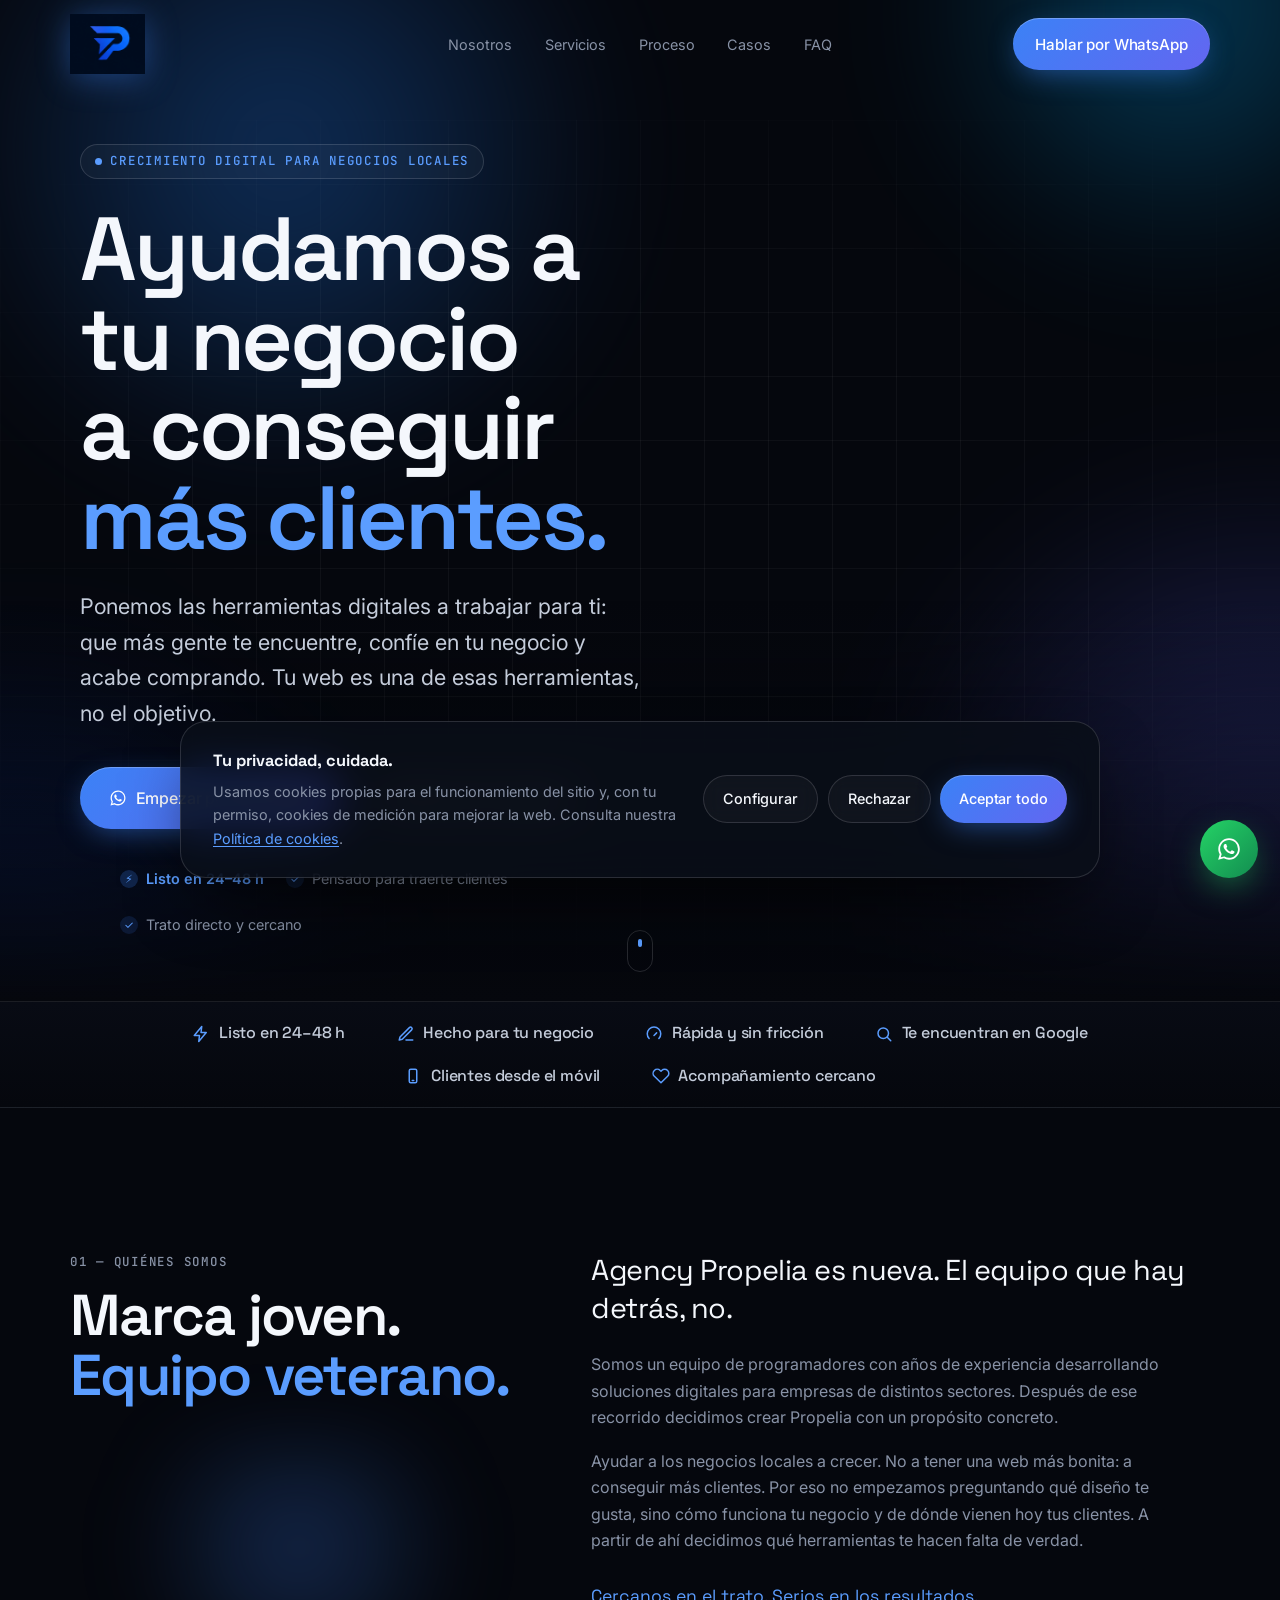
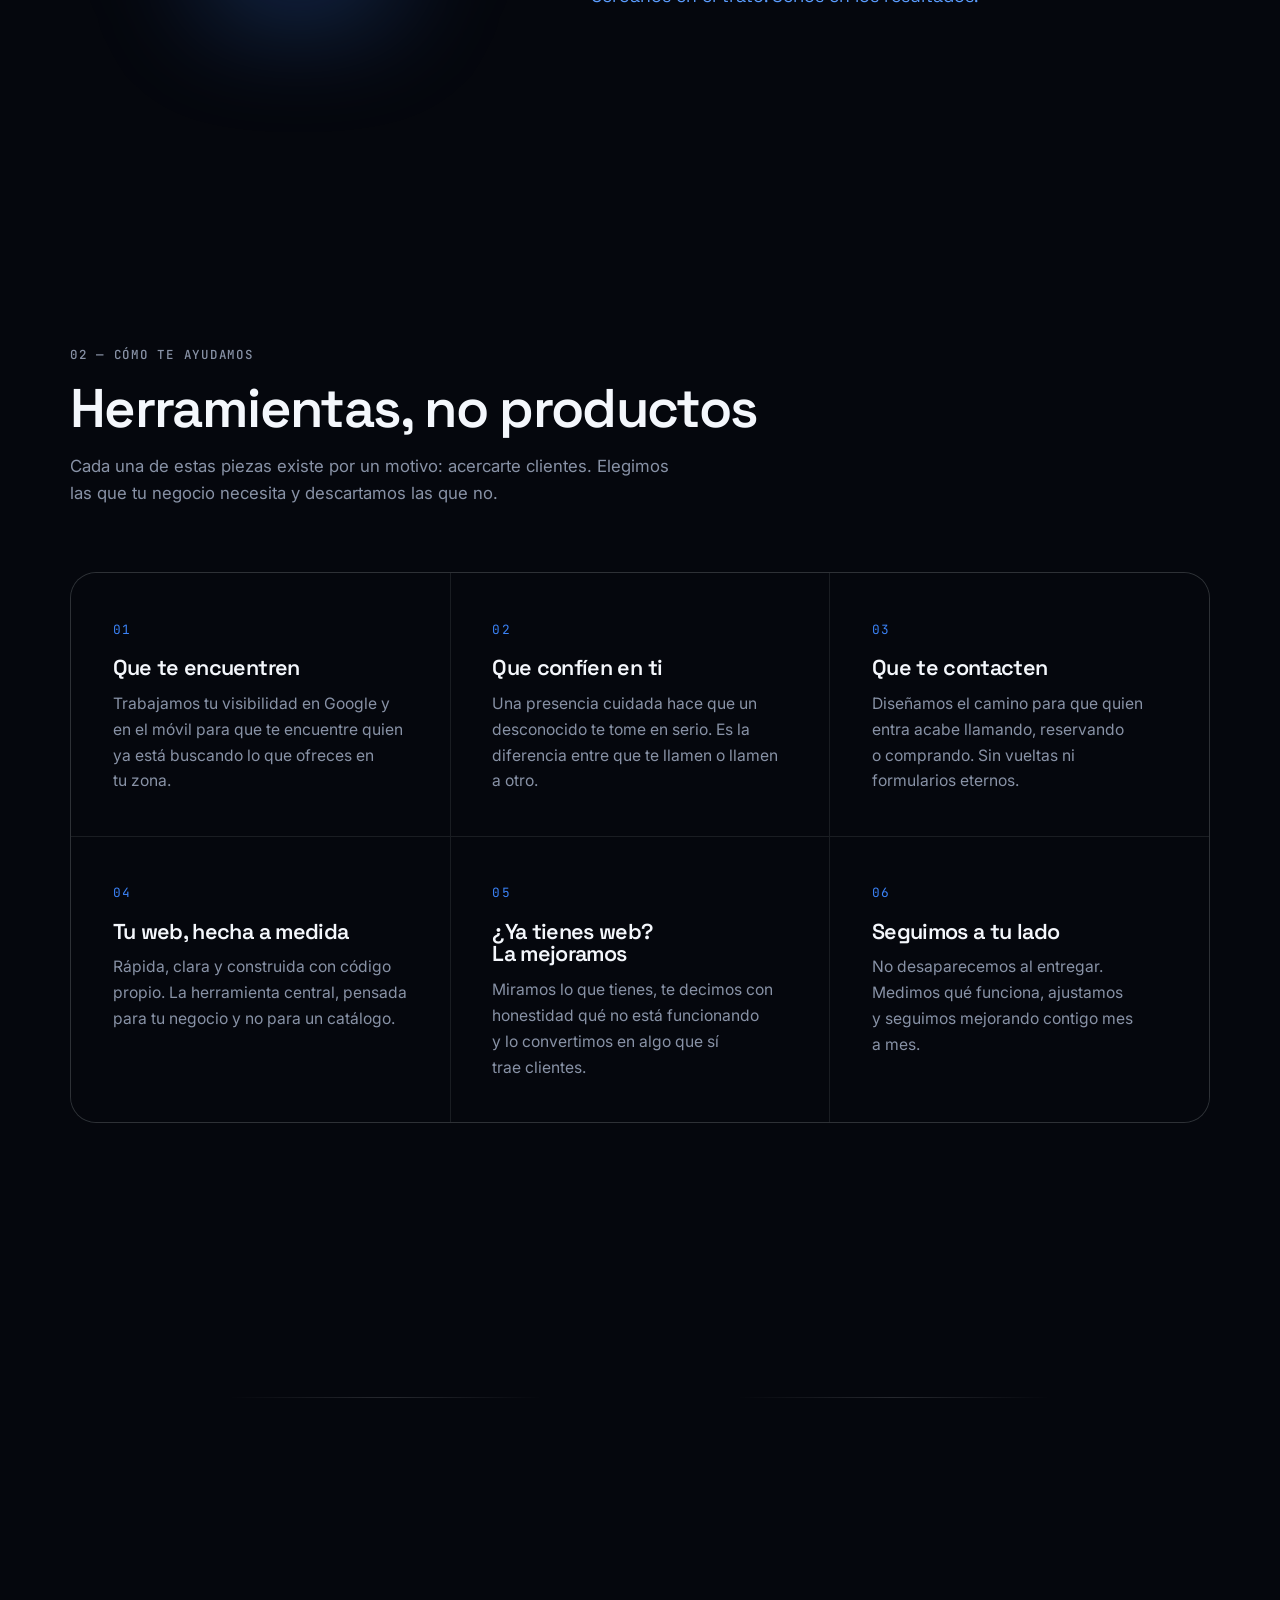
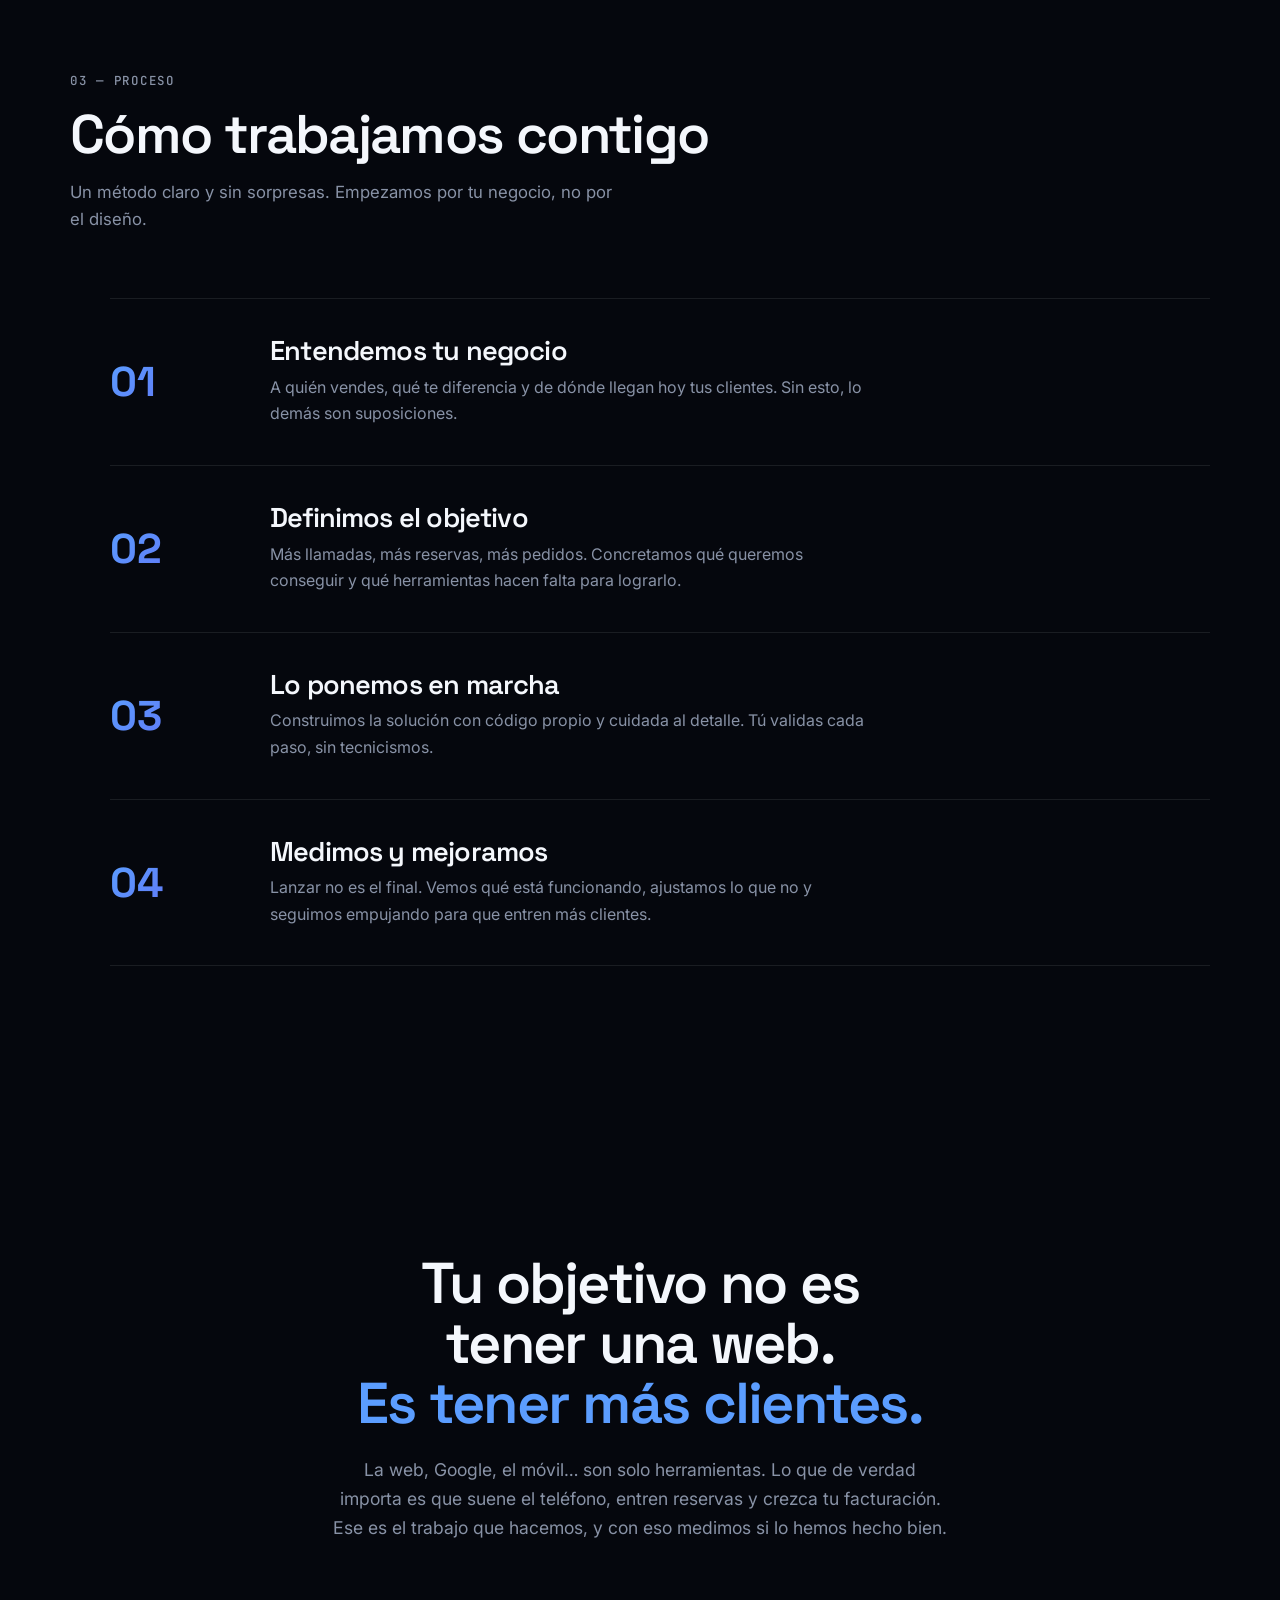
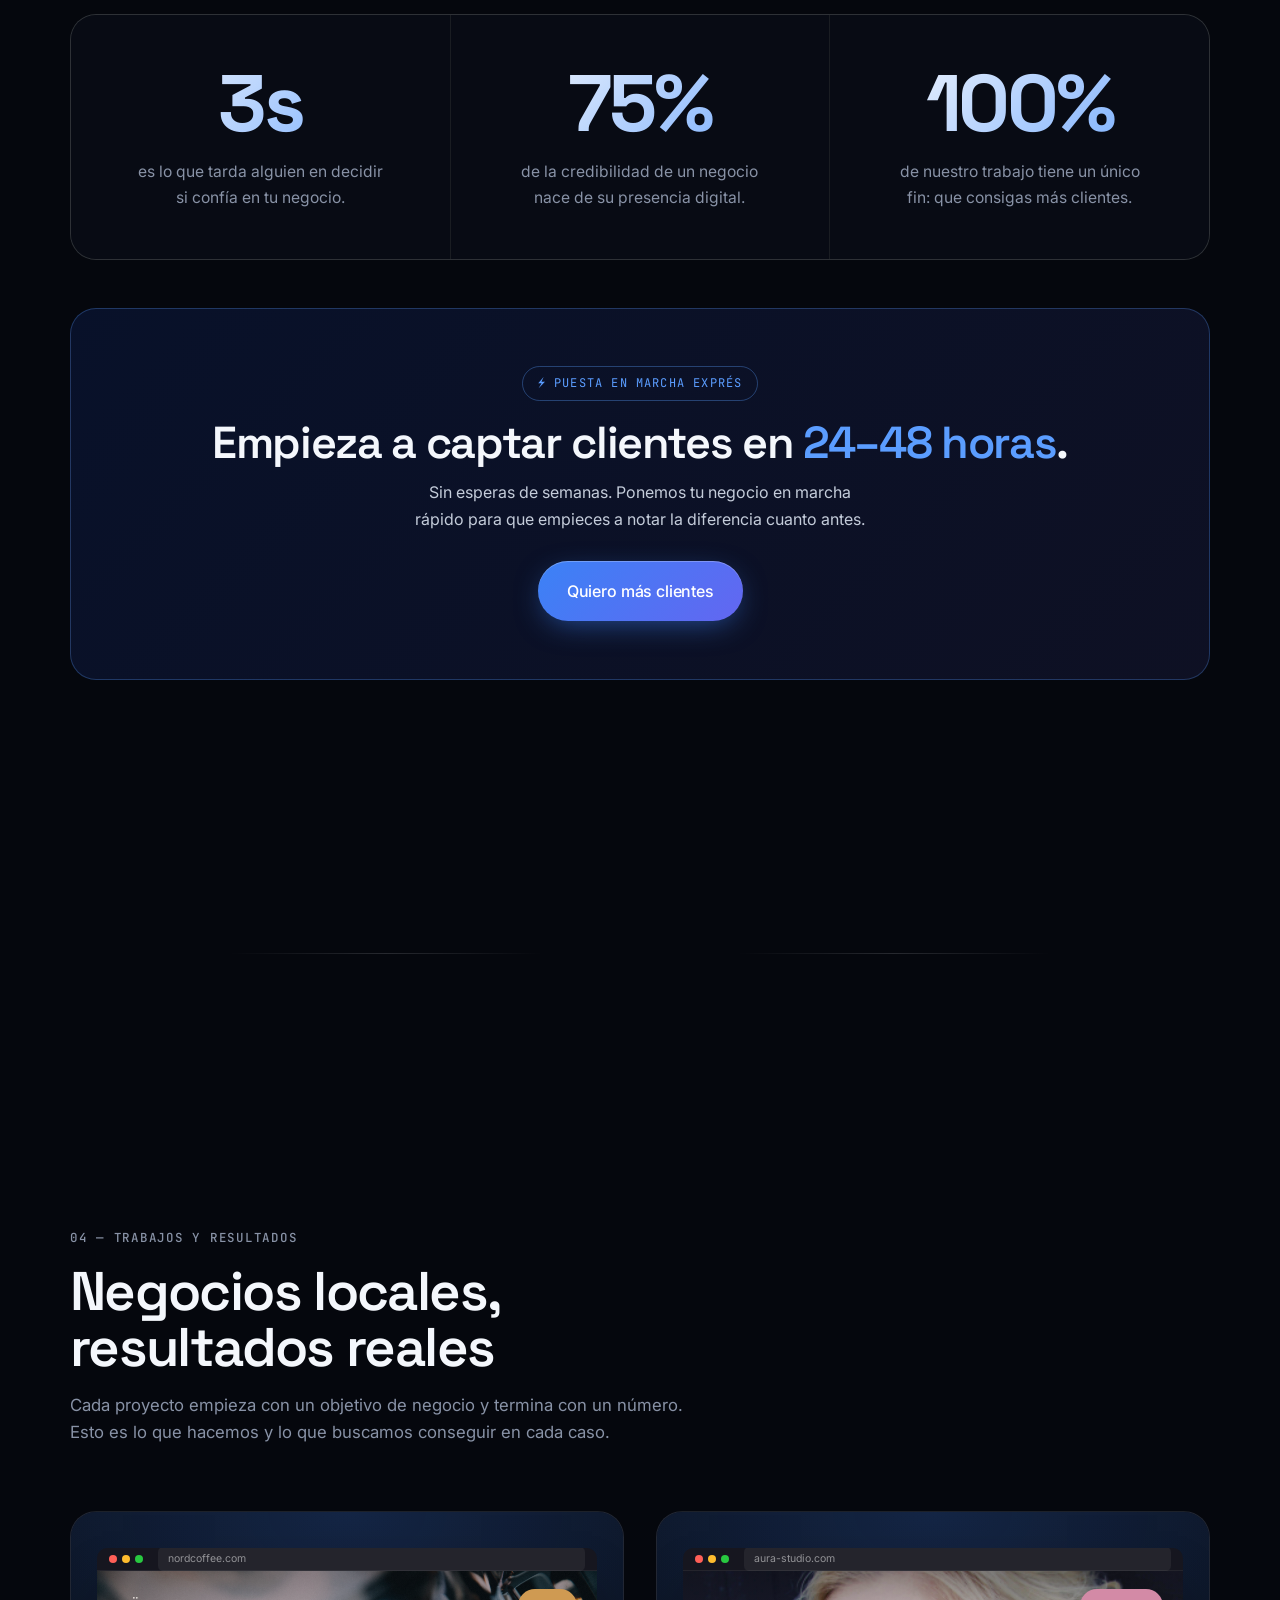
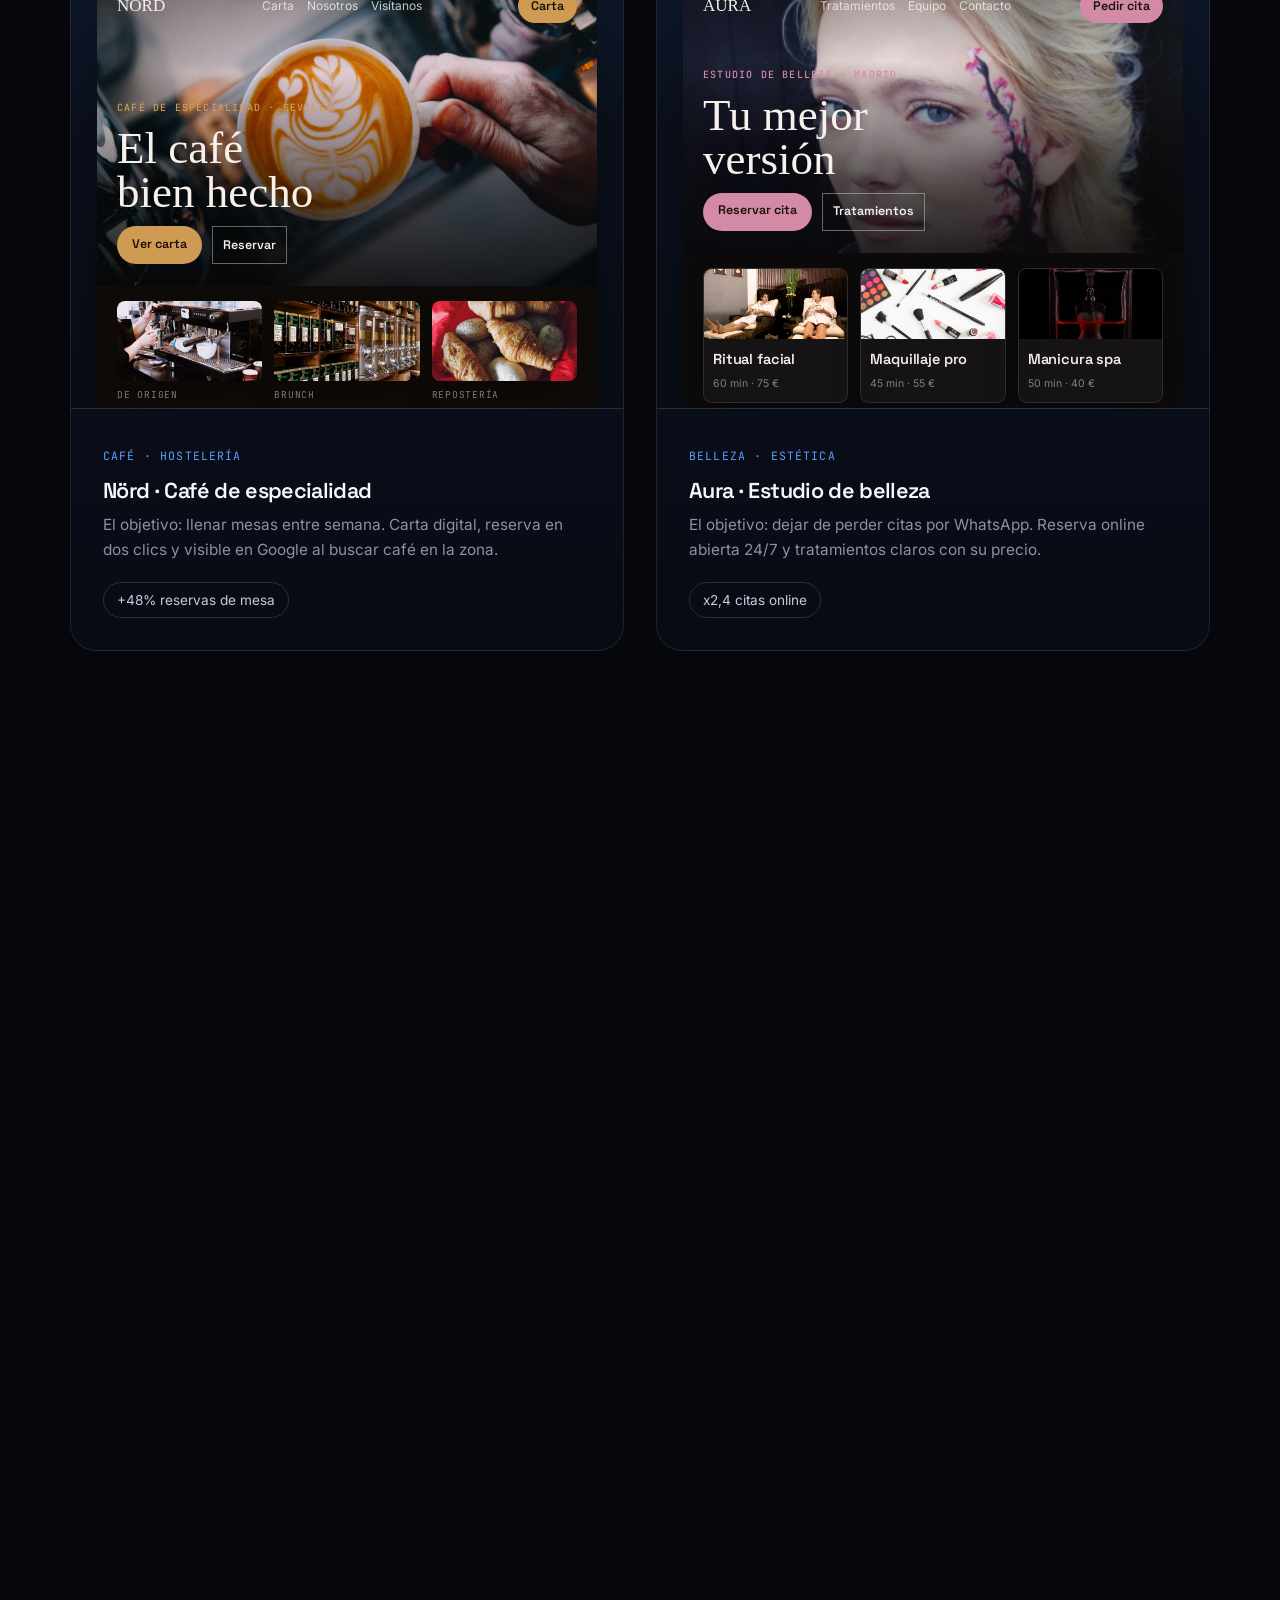
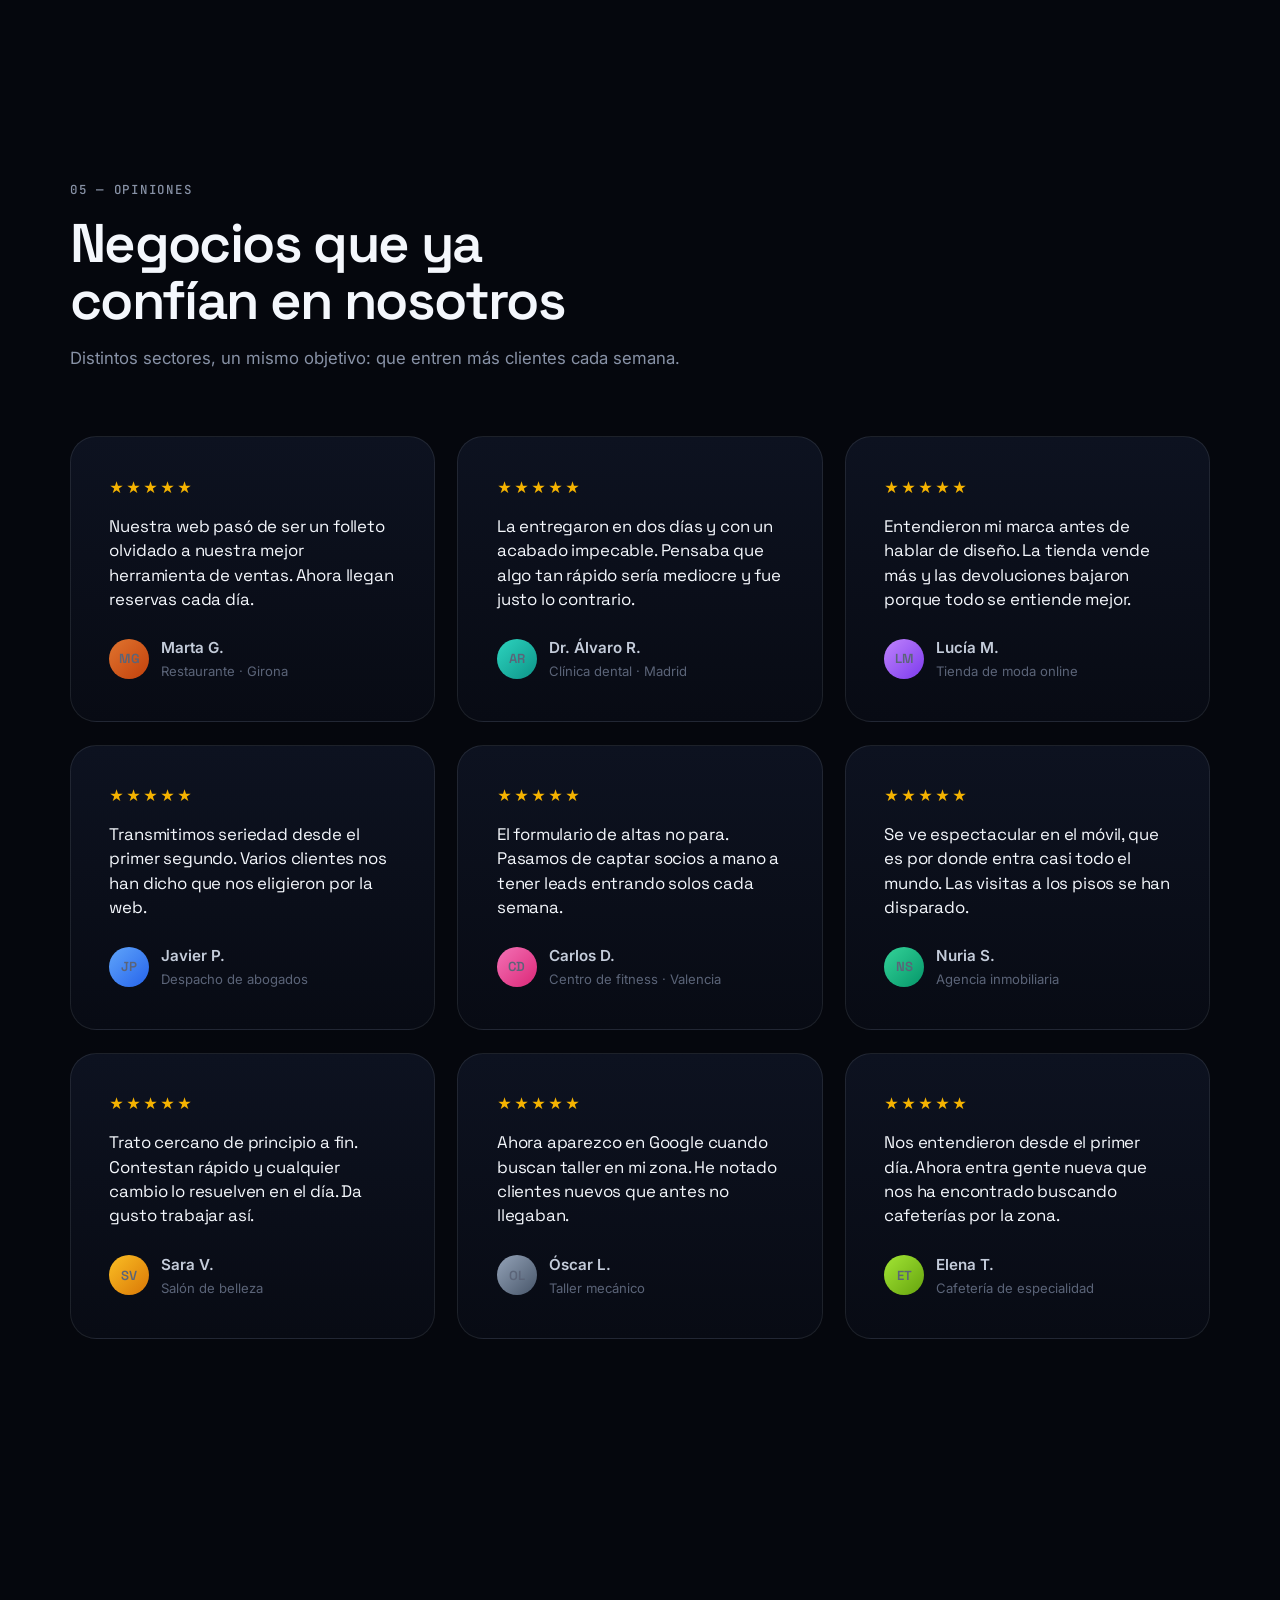
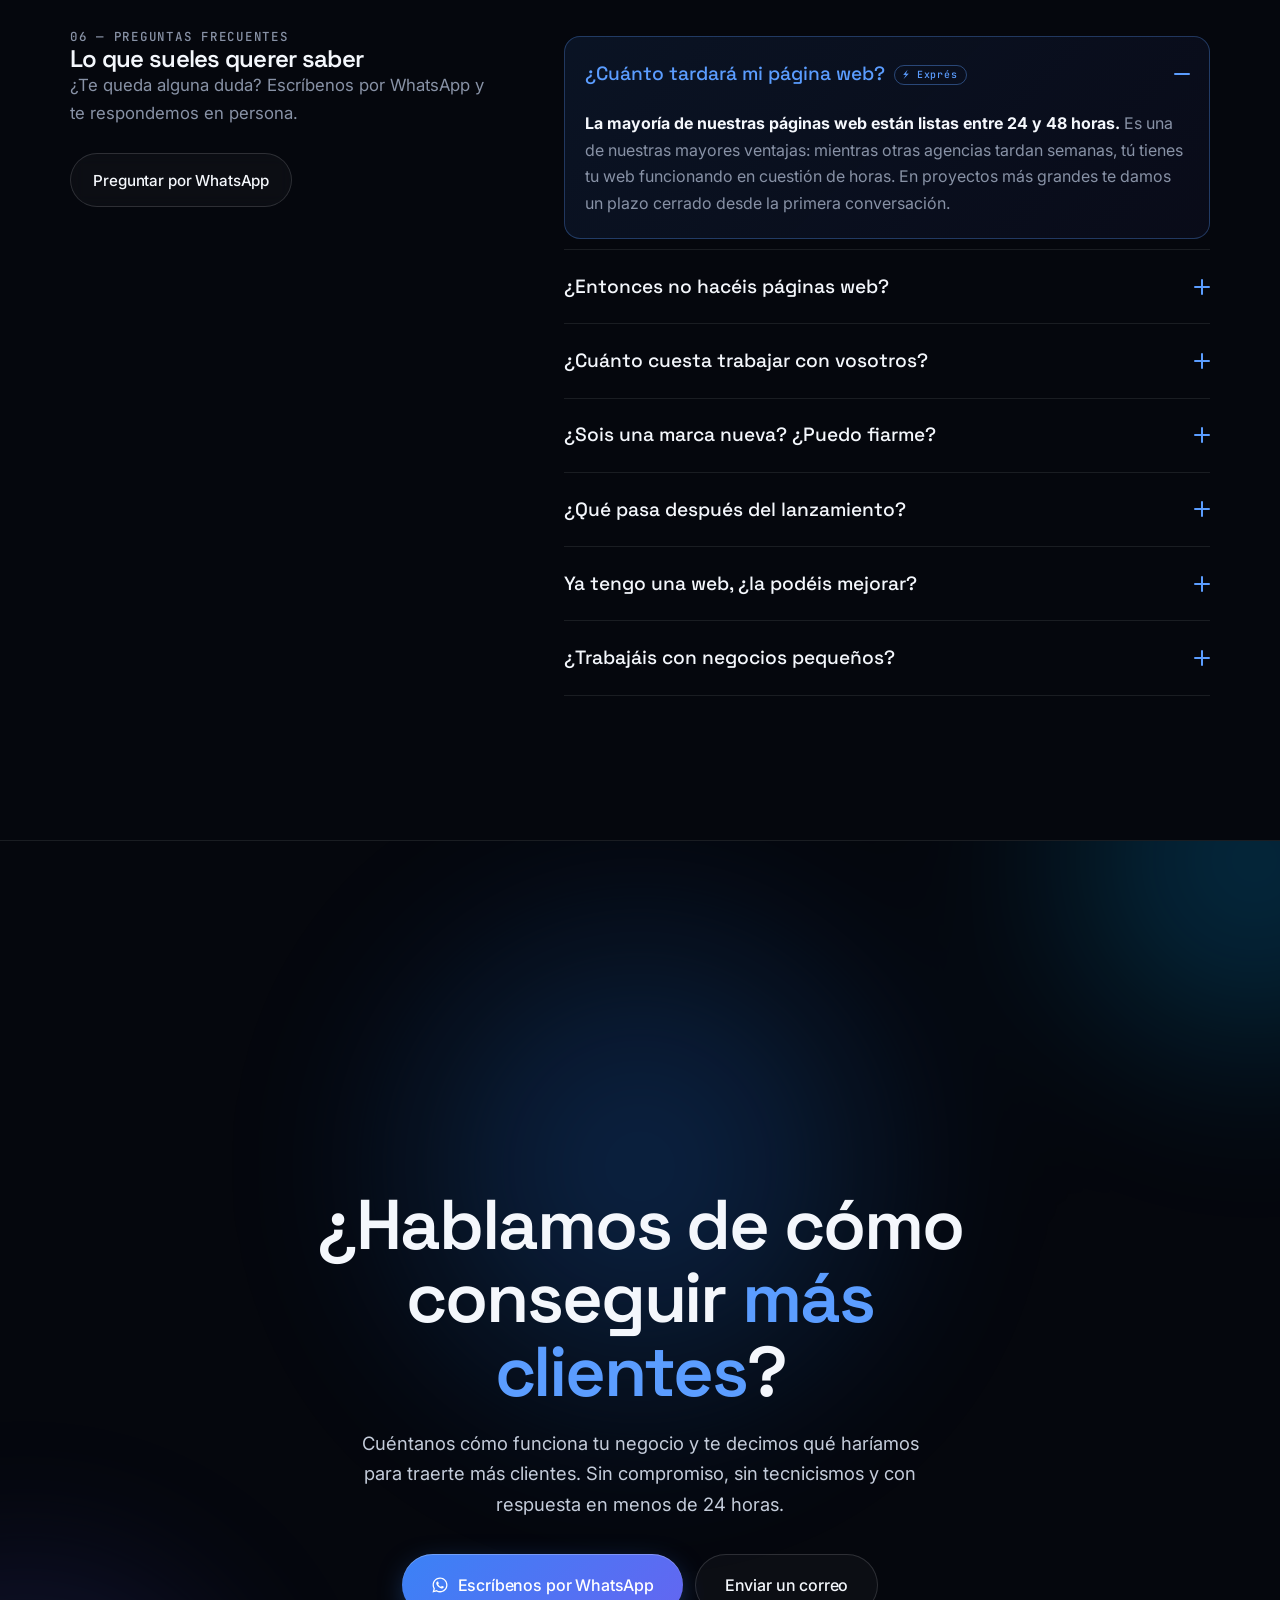
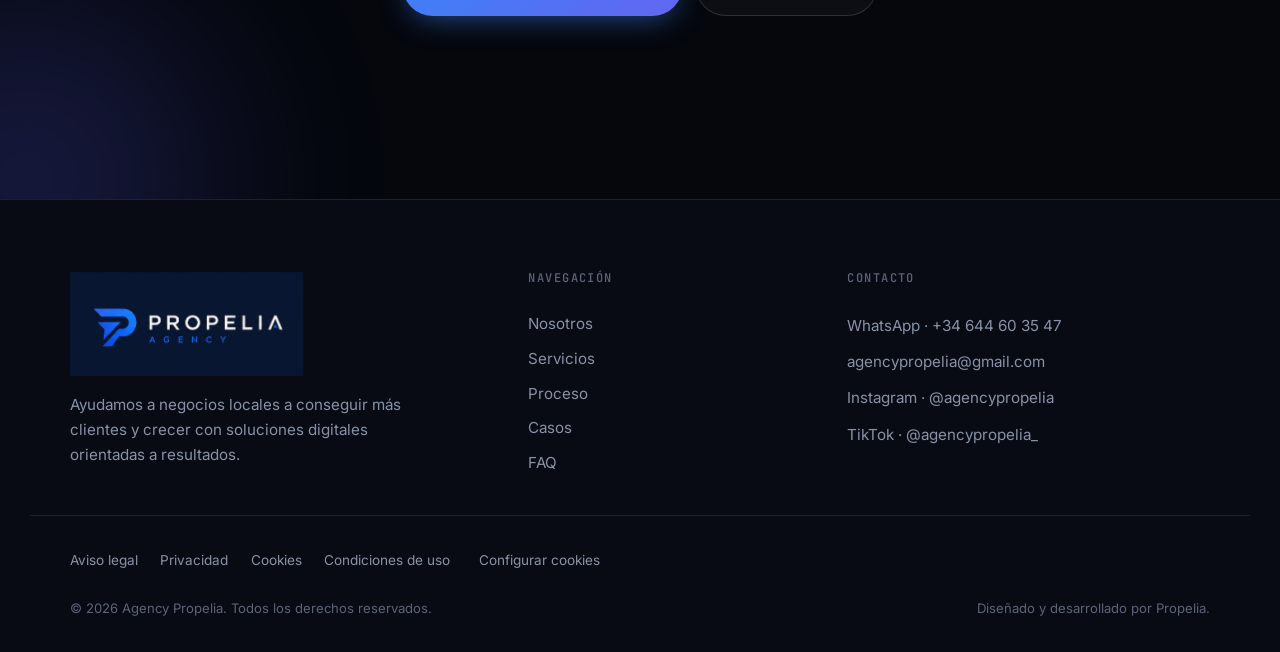
==== commit 143163ef: "Transiciones más fluidas en los logos animados - Precarga del vídeo de "Quiénes somos" y de los sepa" ====
--- a/index.html
+++ b/index.html
@@ -57,7 +57,7 @@
   <link rel="preconnect" href="https://fonts.gstatic.com" crossorigin />
   <link rel="stylesheet" href="https://fonts.googleapis.com/css2?family=Space+Grotesk:wght@400;500;600;700&family=Inter:wght@300;400;500;600&family=JetBrains+Mono:wght@400;500&display=swap" />
 
-  <link rel="stylesheet" href="styles.css?v=20260713g" />
+  <link rel="stylesheet" href="styles.css?v=20260714a" />
 
   <!-- SEO structured data -->
   <script type="application/ld+json">
@@ -236,7 +236,7 @@
           </h2>
           <div class="nosotros-visual reveal" data-reveal aria-hidden="true">
             <video class="brand-video" src="assets/video/logo-anim-2.mp4"
-                   autoplay muted loop playsinline preload="none"></video>
+                   autoplay muted loop playsinline preload="auto"></video>
           </div>
         </div>
         <div class="nosotros-body">
@@ -312,7 +312,7 @@
     <!-- brand divider -->
     <div class="brand-divider" aria-hidden="true">
       <span class="divider-line"></span>
-      <video class="brand-video divider-video" src="assets/video/logo-anim-1.mp4" autoplay muted loop playsinline preload="none"></video>
+      <video class="brand-video divider-video" src="assets/video/logo-anim-1.mp4" autoplay muted loop playsinline preload="auto"></video>
       <span class="divider-line"></span>
     </div>
 
@@ -400,7 +400,7 @@
     <!-- brand divider -->
     <div class="brand-divider" aria-hidden="true">
       <span class="divider-line"></span>
-      <video class="brand-video divider-video" src="assets/video/logo-anim-2.mp4" autoplay muted loop playsinline preload="none"></video>
+      <video class="brand-video divider-video" src="assets/video/logo-anim-2.mp4" autoplay muted loop playsinline preload="auto"></video>
       <span class="divider-line"></span>
     </div>
 
@@ -840,6 +840,6 @@
   <script defer src="lib/gsap.min.js"></script>
   <script defer src="lib/ScrollTrigger.min.js"></script>
   <script defer src="lib/manifest.js"></script>
-  <script defer src="main.js?v=20260713g"></script>
+  <script defer src="main.js?v=20260714a"></script>
 </body>
 </html>
--- a/styles.css
+++ b/styles.css
@@ -801,7 +801,7 @@
   background: linear-gradient(90deg, transparent, var(--line-2), transparent);
 }
 .divider-video {
-  width: 124px; height: 124px; object-fit: contain; flex-shrink: 0;
+  width: 148px; height: 148px; object-fit: contain; flex-shrink: 0;
   filter: drop-shadow(0 8px 26px rgba(59,130,246,0.55));
 }
 
